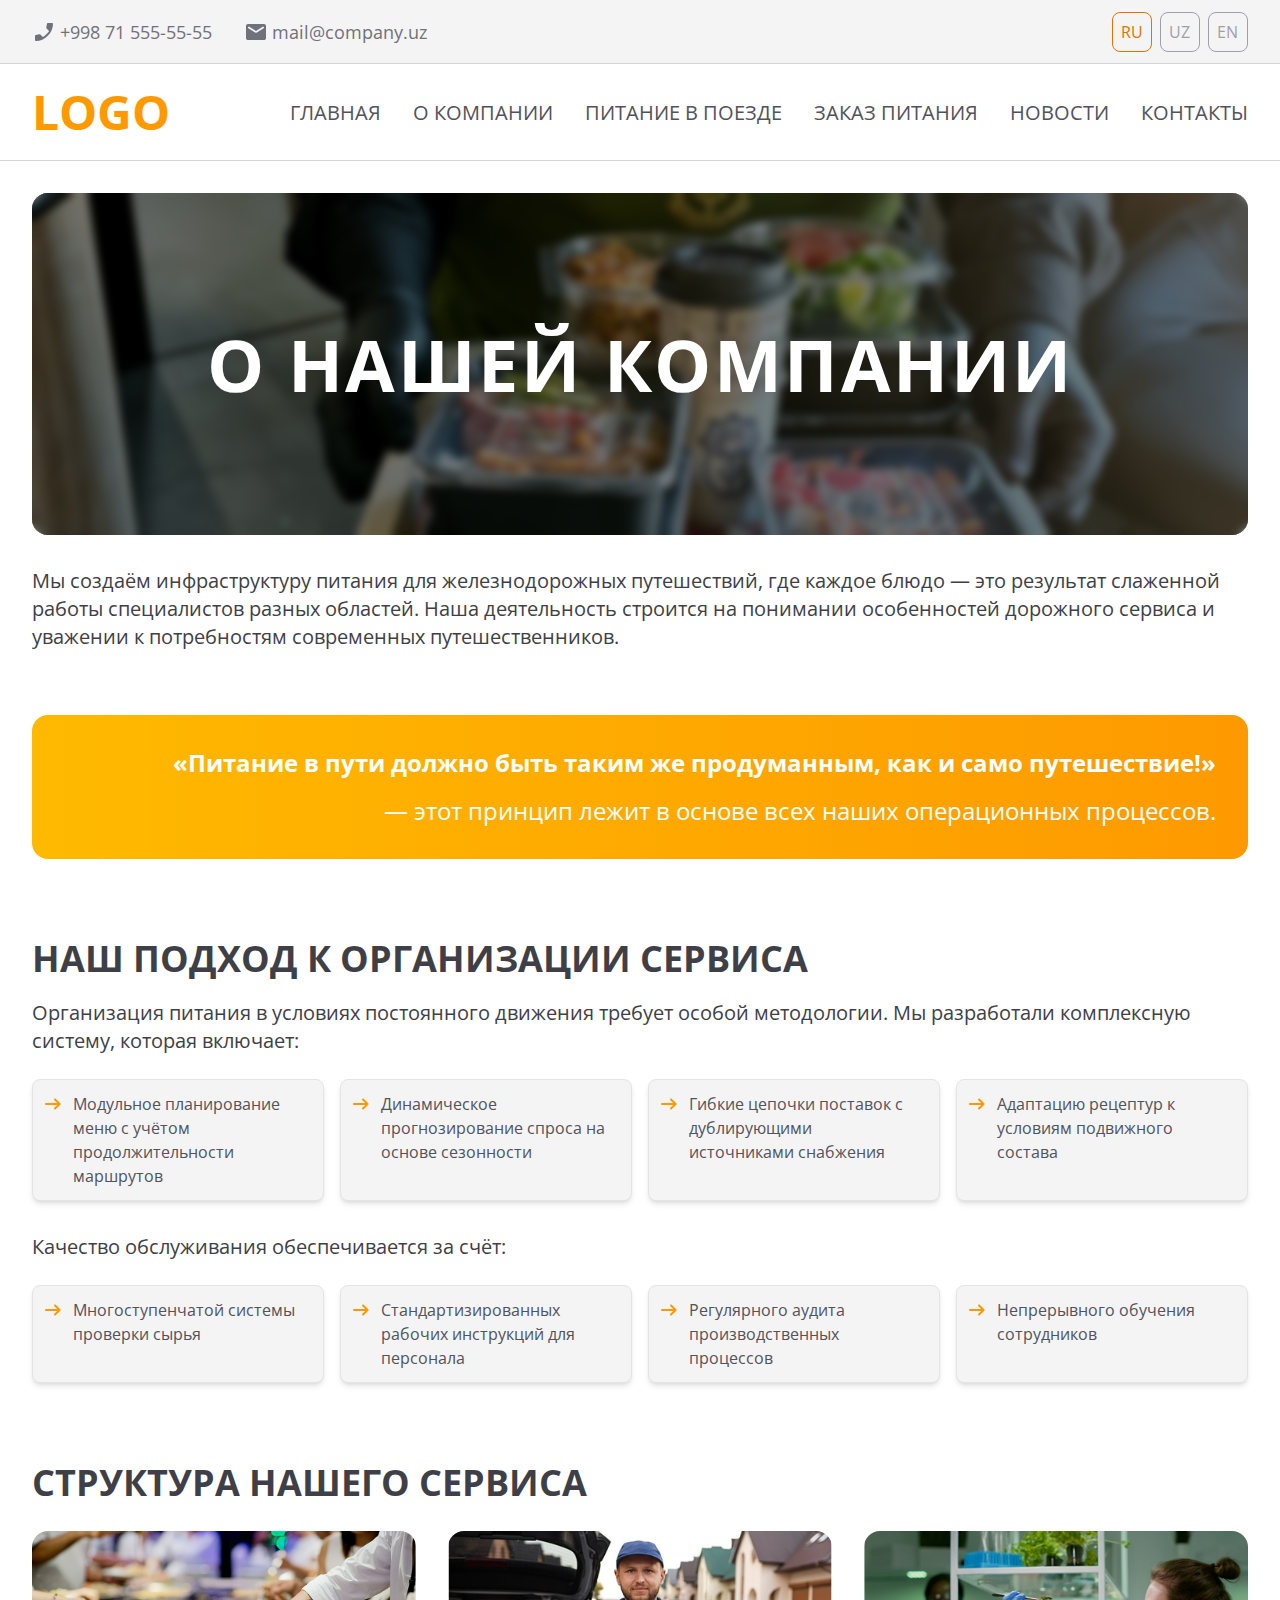
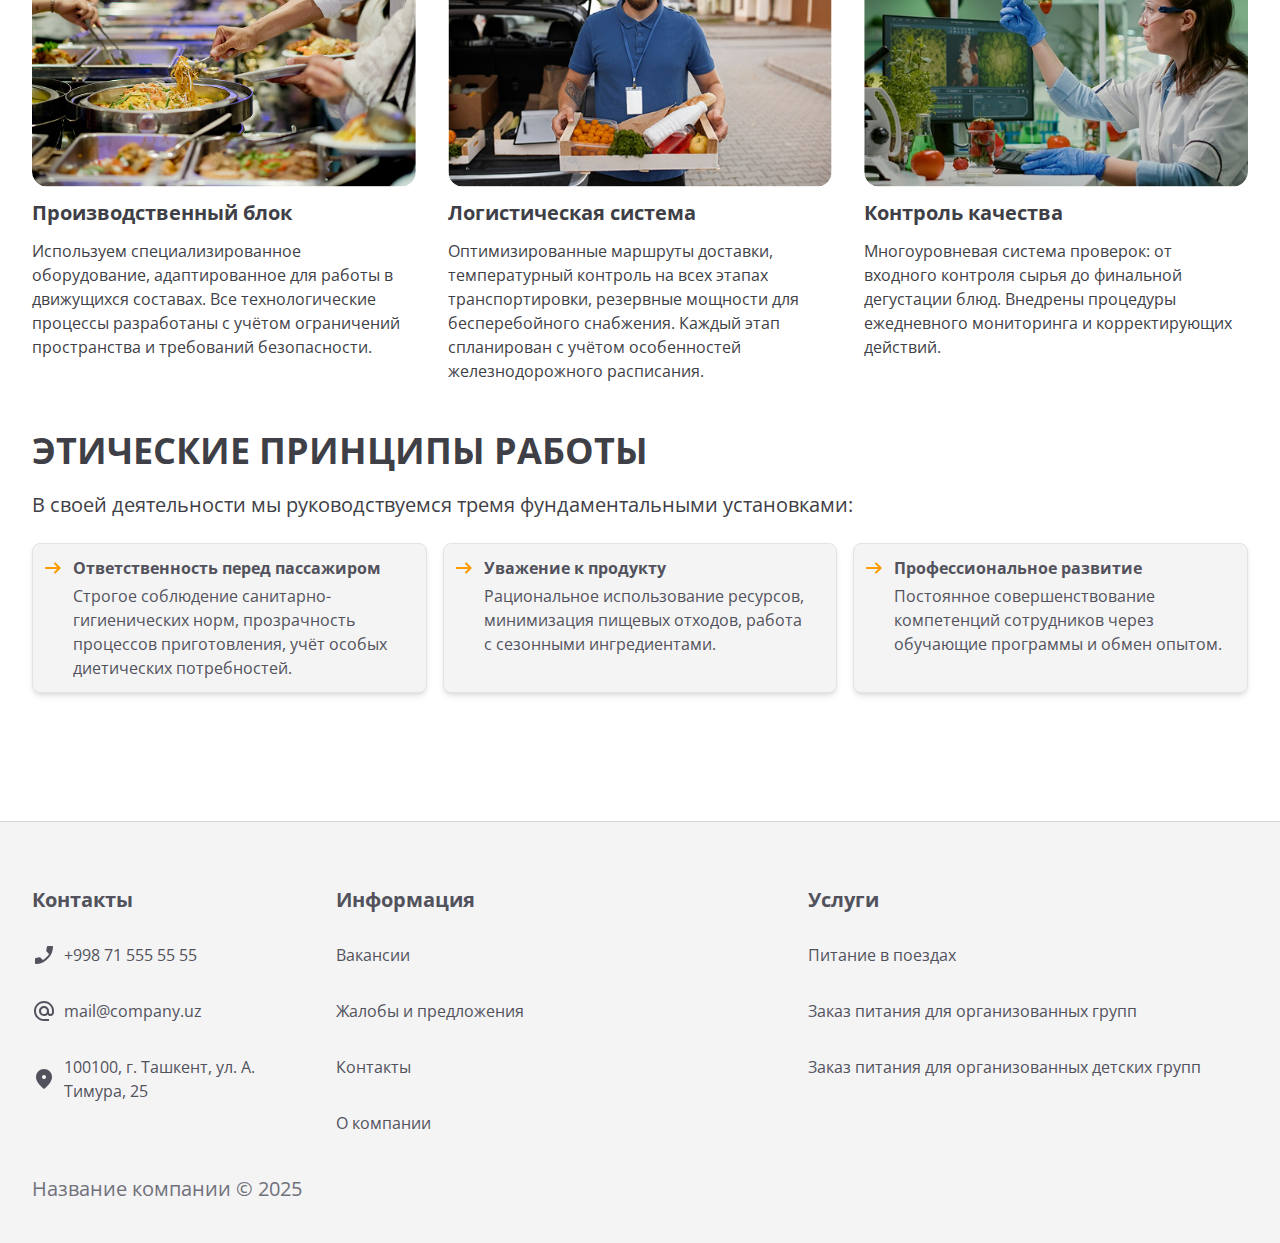
==== about.html @ 388a6c87 "Отправка" ====
<!doctype html>
<html lang="ru">
  <head>
    <meta charset="UTF-8" />
    <link rel="icon" type="image/svg+xml" href="/vite.svg" />
    <meta name="viewport" content="width=device-width, initial-scale=1.0" />
    <link rel="preconnect" href="https://fonts.googleapis.com">
    <link rel="preconnect" href="https://fonts.gstatic.com" crossorigin>
    <link href="https://fonts.googleapis.com/css2?family=Open+Sans:ital,wght@0,300..800;1,300..800&family=PT+Mono&display=swap" rel="stylesheet">
    <script src="/public/sprite.svg" type="image/svg+xml"></script>
    <title>Питание в поезде</title>
  <script type="module" crossorigin src="/assets/main-7ehjXlUN.js"></script>
  <link rel="stylesheet" crossorigin href="/assets/main-BdplvGp3.css">
</head>
  <body>
    <div class="w-full h-16 bg-zinc-100 border-b border-zinc-300 justify-center items-center flex">
    <div class="container px-8 justify-end items-center flex">
      <div class="w-full justify-start items-center gap-8 hidden md:flex">
        <div class="justify-start items-center gap-1 flex">
          <div data-svg-wrapper>
          <svg width="24" height="24" viewBox="0 0 24 24" fill="none" xmlns="http://www.w3.org/2000/svg" class="text-zinc-500 w-6 h-6">
            <use xlink:href="#material-symbols:phone-enabled"></use>
          </svg>
          </div>
          <a href="tel: +998715555555" class="text-zinc-500 text-lg font-normal leading-7 hover:underline">+998 71 555-55-55</a>
        </div>
        <div class="justify-start items-center gap-1 flex">
          <div data-svg-wrapper>
          <svg width="24" height="24" viewBox="0 0 24 24" fill="none" xmlns="http://www.w3.org/2000/svg" class="text-zinc-500 w-6 h-6">
            <use xlink:href="#material-symbols:mail-rounded"></use>
          </svg>
          </div>
          <a href="mailto: mail@company.uz" class="text-zinc-500 text-lg font-normal leading-7 hover:underline">mail@company.uz</a>
        </div>
      </div>
      <div class="justify-start items-center gap-2 flex">
        <button class="button-outline w-10 h-10">
          <div class="">Ru</div>
        </button>
        <button class="button-outline w-10 h-10 !border-zinc-400 !text-zinc-400 hover:!border-zinc-500 hover:!text-zinc-500 active:!border-zinc-600 active:!text-zinc-600">
          <div class="">Uz</div>
        </button>
        <button class="button-outline w-10 h-10 !border-zinc-400 !text-zinc-400 hover:!border-zinc-500 hover:!text-zinc-500 active:!border-zinc-600 active:!text-zinc-600">
          <div class="">En</div>
        </button>
      </div>
    </div>
</div>
    
<div class="lg:min-h-24 bg-white border-b border-zinc-300 flex justify-center items-center gap-2.5 sticky top-0 left-0 z-30 py-6">
    <nav class="container flex self-stretch px-8 justify-start items-center gap-8 flex-wrap">
        <a href="index.html" class="block text-amber-500 text-5xl font-bold uppercase">Logo</a>
        <div class="flex justify-end items-center gap-8 grow shrink w-full flex-[1_1_0] lg:hidden">
            <button id="menu-toggle" class="lg:hidden text-amber-500 text-3xl">&#9776;</button>
        </div>
        <div id="menu-items" class="hidden lg:flex w-full lg:flex-[1_1_0] py-8 lg:py-0 lg:h-5 justify-end items-center gap-8 lg:gap-4 xl:gap-8 flex-col lg:flex-row flex-nowrap">
            
            <a href="index.html" class="text-zinc-600 text-xl lg:text-base xl:text-xl font-normal uppercase leading-tight hover:text-amber-600 active:text-amber-700">Главная</a>
            
            <a href="about.html" class="text-zinc-600 text-xl lg:text-base xl:text-xl font-normal uppercase leading-tight hover:text-amber-600 active:text-amber-700">О компании</a>
            
            <a href="food_on_train.html" class="text-zinc-600 text-xl lg:text-base xl:text-xl font-normal uppercase leading-tight hover:text-amber-600 active:text-amber-700">Питание в поезде</a>
            
            <a href="order_food.html" class="text-zinc-600 text-xl lg:text-base xl:text-xl font-normal uppercase leading-tight hover:text-amber-600 active:text-amber-700">Заказ питания</a>
            
            <a href="news.html" class="text-zinc-600 text-xl lg:text-base xl:text-xl font-normal uppercase leading-tight hover:text-amber-600 active:text-amber-700">Новости</a>
            
            <a href="contacts.html" class="text-zinc-600 text-xl lg:text-base xl:text-xl font-normal uppercase leading-tight hover:text-amber-600 active:text-amber-700">Контакты</a>
            
        </div>
    </nav>
</div>

    <div class="w-full flex flex-col items-center pt-8 pb-32">
        <div class="container">
            <header class="">
                <div class="banner aspect-[2/1] lg:aspect-[32/9]">
                    <img src="/media/about-banner.jpg" alt="" class="banner-img">
                    <div class="backdrop-blur-xs bg-[rgba(0,0,0,0.5)] absolute top-0 left-0 z-10 w-full h-full"></div>
                    <h1 class="banner-title text-center text-white text-4xl md:text-7xl font-bold uppercase tracking-[2.50px] z-20 px-4">О нашей компании</h1>
                </div>
            </header>
            <p class="text-xl leading-7 mt-8 mb-16">Мы создаём инфраструктуру питания для железнодорожных путешествий, где каждое блюдо — это результат слаженной работы специалистов разных областей. Наша деятельность строится на понимании особенностей дорожного сервиса и уважении к потребностям современных путешественников.</p>
            <blockquote class="px-8 py-6 bg-gradient-to-r from-amber-400 to-amber-500 rounded-2xl flex-col justify-center items-center gap-4 flex">
                <p class="self-stretch text-right text-white text-2xl leading-loose"><strong>«Питание в пути должно быть таким же продуманным, как и само путешествие!»</strong><br /> — этот принцип лежит в основе всех наших операционных процессов.</p>
            </blockquote>

            <div class="py-8">
                <h2 class="text-zinc-700 text-4xl font-bold uppercase mt-12 pb-5">Наш подход к организации сервиса</h2>
                  <p class="text-zinc-700 text-xl font-normal leading-7 mb-6">Организация питания в условиях постоянного движения требует особой методологии. Мы разработали комплексную систему, которая включает:</p>
                <div class="gap-4 grid grid-cols-2 lg:grid-cols-4 items-stretch">
                    
                    
                        <div class="pl-2 pr-6 py-3 bg-zinc-100 rounded-lg shadow-[0px_2px_4px_-2px_rgba(0,0,0,0.10)] shadow-md border border-zinc-200 justify-start items-start gap-2 flex overflow-hidden">
    <svg width="24" height="24" viewBox="0 0 24 24" fill="none" xmlns="http://www.w3.org/2000/svg" class="text-amber-500 shrink-0">
        <use xlink:href="#material-symbols:arrow-right-alt-rounded"></use>
    </svg>
    <div>
        
        <p class="text-zinc-600 text-base font-normal leading-normal">Модульное планирование меню с учётом продолжительности маршрутов</p>
    </div>
</div>
                    
                        <div class="pl-2 pr-6 py-3 bg-zinc-100 rounded-lg shadow-[0px_2px_4px_-2px_rgba(0,0,0,0.10)] shadow-md border border-zinc-200 justify-start items-start gap-2 flex overflow-hidden">
    <svg width="24" height="24" viewBox="0 0 24 24" fill="none" xmlns="http://www.w3.org/2000/svg" class="text-amber-500 shrink-0">
        <use xlink:href="#material-symbols:arrow-right-alt-rounded"></use>
    </svg>
    <div>
        
        <p class="text-zinc-600 text-base font-normal leading-normal">Динамическое прогнозирование спроса на основе сезонности</p>
    </div>
</div>
                    
                        <div class="pl-2 pr-6 py-3 bg-zinc-100 rounded-lg shadow-[0px_2px_4px_-2px_rgba(0,0,0,0.10)] shadow-md border border-zinc-200 justify-start items-start gap-2 flex overflow-hidden">
    <svg width="24" height="24" viewBox="0 0 24 24" fill="none" xmlns="http://www.w3.org/2000/svg" class="text-amber-500 shrink-0">
        <use xlink:href="#material-symbols:arrow-right-alt-rounded"></use>
    </svg>
    <div>
        
        <p class="text-zinc-600 text-base font-normal leading-normal">Гибкие цепочки поставок с дублирующими источниками снабжения</p>
    </div>
</div>
                    
                        <div class="pl-2 pr-6 py-3 bg-zinc-100 rounded-lg shadow-[0px_2px_4px_-2px_rgba(0,0,0,0.10)] shadow-md border border-zinc-200 justify-start items-start gap-2 flex overflow-hidden">
    <svg width="24" height="24" viewBox="0 0 24 24" fill="none" xmlns="http://www.w3.org/2000/svg" class="text-amber-500 shrink-0">
        <use xlink:href="#material-symbols:arrow-right-alt-rounded"></use>
    </svg>
    <div>
        
        <p class="text-zinc-600 text-base font-normal leading-normal">Адаптацию рецептур к условиям подвижного состава</p>
    </div>
</div>
                    
                </div>
                <p class="text-zinc-700 text-xl font-normal leading-7 mt-8 mb-6">Качество обслуживания обеспечивается за счёт:</p>
                <div class="gap-4 grid grid-cols-2 lg:grid-cols-4 items-stretch">
                    
                    
                        <div class="pl-2 pr-6 py-3 bg-zinc-100 rounded-lg shadow-[0px_2px_4px_-2px_rgba(0,0,0,0.10)] shadow-md border border-zinc-200 justify-start items-start gap-2 flex overflow-hidden">
    <svg width="24" height="24" viewBox="0 0 24 24" fill="none" xmlns="http://www.w3.org/2000/svg" class="text-amber-500 shrink-0">
        <use xlink:href="#material-symbols:arrow-right-alt-rounded"></use>
    </svg>
    <div>
        
        <p class="text-zinc-600 text-base font-normal leading-normal">Многоступенчатой системы проверки сырья</p>
    </div>
</div>
                    
                        <div class="pl-2 pr-6 py-3 bg-zinc-100 rounded-lg shadow-[0px_2px_4px_-2px_rgba(0,0,0,0.10)] shadow-md border border-zinc-200 justify-start items-start gap-2 flex overflow-hidden">
    <svg width="24" height="24" viewBox="0 0 24 24" fill="none" xmlns="http://www.w3.org/2000/svg" class="text-amber-500 shrink-0">
        <use xlink:href="#material-symbols:arrow-right-alt-rounded"></use>
    </svg>
    <div>
        
        <p class="text-zinc-600 text-base font-normal leading-normal">Стандартизированных рабочих инструкций для персонала</p>
    </div>
</div>
                    
                        <div class="pl-2 pr-6 py-3 bg-zinc-100 rounded-lg shadow-[0px_2px_4px_-2px_rgba(0,0,0,0.10)] shadow-md border border-zinc-200 justify-start items-start gap-2 flex overflow-hidden">
    <svg width="24" height="24" viewBox="0 0 24 24" fill="none" xmlns="http://www.w3.org/2000/svg" class="text-amber-500 shrink-0">
        <use xlink:href="#material-symbols:arrow-right-alt-rounded"></use>
    </svg>
    <div>
        
        <p class="text-zinc-600 text-base font-normal leading-normal">Регулярного аудита производственных процессов</p>
    </div>
</div>
                    
                        <div class="pl-2 pr-6 py-3 bg-zinc-100 rounded-lg shadow-[0px_2px_4px_-2px_rgba(0,0,0,0.10)] shadow-md border border-zinc-200 justify-start items-start gap-2 flex overflow-hidden">
    <svg width="24" height="24" viewBox="0 0 24 24" fill="none" xmlns="http://www.w3.org/2000/svg" class="text-amber-500 shrink-0">
        <use xlink:href="#material-symbols:arrow-right-alt-rounded"></use>
    </svg>
    <div>
        
        <p class="text-zinc-600 text-base font-normal leading-normal">Непрерывного обучения сотрудников</p>
    </div>
</div>
                    
                </div>
              </div>
            <h2 class="self-stretch text-zinc-700 text-4xl font-bold uppercase mt-12 mb-7">Структура нашего сервиса</h2>
            <div class="grid grid-cols-1 md:grid-cols-3 gap-8">
                

                
                    <div>
                        <img src="/media/about-01.jpg" alt="" class="rounded-2xl aspect-[3/2] object-cover w-full">
                        <h3 class="text-xl font-bold leading-7 w-full mt-3 mb-3">Производственный блок</h3>
                        <p class="text-base font-normal leading-normal w-full">Используем специализированное оборудование, адаптированное для работы в движущихся составах. Все технологические процессы разработаны с учётом ограничений пространства и требований безопасности.</p>
                    </div>
                
                    <div>
                        <img src="/media/about-02.jpg" alt="" class="rounded-2xl aspect-[3/2] object-cover w-full">
                        <h3 class="text-xl font-bold leading-7 w-full mt-3 mb-3">Логистическая система</h3>
                        <p class="text-base font-normal leading-normal w-full">Оптимизированные маршруты доставки, температурный контроль на всех этапах транспортировки, резервные мощности для бесперебойного снабжения. Каждый этап спланирован с учётом особенностей железнодорожного расписания.</p>
                    </div>
                
                    <div>
                        <img src="/media/about-03.jpg" alt="" class="rounded-2xl aspect-[3/2] object-cover w-full">
                        <h3 class="text-xl font-bold leading-7 w-full mt-3 mb-3">Контроль качества</h3>
                        <p class="text-base font-normal leading-normal w-full">Многоуровневая система проверок: от входного контроля сырья до финальной дегустации блюд. Внедрены процедуры ежедневного мониторинга и корректирующих действий.</p>
                    </div>
                
            </div>
            <h2 class="self-stretch text-4xl font-bold uppercase mt-12 mb-5">Этические принципы работы</h2>
            <p class="self-stretch text-xl font-normal leading-7 mb-6">В своей деятельности мы руководствуемся тремя фундаментальными установками:</p>
            <div class="gap-4 grid grid-cols-2 lg:grid-cols-3 items-stretch">
                
                
                    <div class="pl-2 pr-6 py-3 bg-zinc-100 rounded-lg shadow-[0px_2px_4px_-2px_rgba(0,0,0,0.10)] shadow-md border border-zinc-200 justify-start items-start gap-2 flex overflow-hidden">
    <svg width="24" height="24" viewBox="0 0 24 24" fill="none" xmlns="http://www.w3.org/2000/svg" class="text-amber-500 shrink-0">
        <use xlink:href="#material-symbols:arrow-right-alt-rounded"></use>
    </svg>
    <div>
        
        <h2 class="text-zinc-600 text-base font-bold leading-normal mb-1">Ответственность перед пассажиром</h2>
        
        <p class="text-zinc-600 text-base font-normal leading-normal">Строгое соблюдение санитарно-гигиенических норм, прозрачность процессов приготовления, учёт особых диетических потребностей.</p>
    </div>
</div>
                
                    <div class="pl-2 pr-6 py-3 bg-zinc-100 rounded-lg shadow-[0px_2px_4px_-2px_rgba(0,0,0,0.10)] shadow-md border border-zinc-200 justify-start items-start gap-2 flex overflow-hidden">
    <svg width="24" height="24" viewBox="0 0 24 24" fill="none" xmlns="http://www.w3.org/2000/svg" class="text-amber-500 shrink-0">
        <use xlink:href="#material-symbols:arrow-right-alt-rounded"></use>
    </svg>
    <div>
        
        <h2 class="text-zinc-600 text-base font-bold leading-normal mb-1">Уважение к продукту</h2>
        
        <p class="text-zinc-600 text-base font-normal leading-normal">Рациональное использование ресурсов, минимизация пищевых отходов, работа с сезонными ингредиентами.</p>
    </div>
</div>
                
                    <div class="pl-2 pr-6 py-3 bg-zinc-100 rounded-lg shadow-[0px_2px_4px_-2px_rgba(0,0,0,0.10)] shadow-md border border-zinc-200 justify-start items-start gap-2 flex overflow-hidden">
    <svg width="24" height="24" viewBox="0 0 24 24" fill="none" xmlns="http://www.w3.org/2000/svg" class="text-amber-500 shrink-0">
        <use xlink:href="#material-symbols:arrow-right-alt-rounded"></use>
    </svg>
    <div>
        
        <h2 class="text-zinc-600 text-base font-bold leading-normal mb-1">Профессиональное развитие</h2>
        
        <p class="text-zinc-600 text-base font-normal leading-normal">Постоянное совершенствование компетенций сотрудников через обучающие программы и обмен опытом.</p>
    </div>
</div>
                
            </div>
        </div>
    </div>

    <div style="display: none;">
        <svg xmlns="http://www.w3.org/2000/svg">
  <symbol id="material-symbols:menu" viewBox="0 0 24 24" fill="none">
    <path d="M3 18V16H21V18H3ZM3 13V11H21V13H3ZM3 8V6H21V8H3Z" fill="currentColor"></path>
  </symbol>

  <symbol id="material-symbols:menu-rounded" viewBox="0 0 24 24" fill="none">
    <path d="M4 18C3.71667 18 3.47934 17.904 3.288 17.712C3.09667 17.52 3.00067 17.2827 3 17C2.99934 16.7173 3.09534 16.48 3.288 16.288C3.48067 16.096 3.718 16 4 16H20C20.2833 16 20.521 16.096 20.713 16.288C20.905 16.48 21.0007 16.7173 21 17C20.9993 17.2827 20.9033 17.5203 20.712 17.713C20.5207 17.9057 20.2833 18.0013 20 18H4ZM4 13C3.71667 13 3.47934 12.904 3.288 12.712C3.09667 12.52 3.00067 12.2827 3 12C2.99934 11.7173 3.09534 11.48 3.288 11.288C3.48067 11.096 3.718 11 4 11H20C20.2833 11 20.521 11.096 20.713 11.288C20.905 11.48 21.0007 11.7173 21 12C20.9993 12.2827 20.9033 12.5203 20.712 12.713C20.5207 12.9057 20.2833 13.0013 20 13H4ZM4 8C3.71667 8 3.47934 7.904 3.288 7.712C3.09667 7.52 3.00067 7.28267 3 7C2.99934 6.71733 3.09534 6.48 3.288 6.288C3.48067 6.096 3.718 6 4 6H20C20.2833 6 20.521 6.096 20.713 6.288C20.905 6.48 21.0007 6.71733 21 7C20.9993 7.28267 20.9033 7.52033 20.712 7.713C20.5207 7.90567 20.2833 8.00133 20 8H4Z" fill="currentColor"></path>
  </symbol>

  <symbol id="material-symbols:chevron-left" viewBox="0 0 24 24" fill="none">
    <path d="M14 18L8 12L14 6L15.4 7.4L10.8 12L15.4 16.6L14 18Z" fill="currentColor"></path>
  </symbol>

  <symbol id="material-symbols:chevron-left-rounded" viewBox="0 0 24 24" fill="none">
    <path d="M10.8001 12L14.7001 15.9C14.8834 16.0833 14.9751 16.3167 14.9751 16.6C14.9751 16.8833 14.8834 17.1167 14.7001 17.3C14.5167 17.4833 14.2834 17.575 14.0001 17.575C13.7167 17.575 13.4834 17.4833 13.3001 17.3L8.70006 12.7C8.60006 12.6 8.5294 12.4917 8.48806 12.375C8.44673 12.2583 8.42573 12.1333 8.42506 12C8.4244 11.8667 8.4454 11.7417 8.48806 11.625C8.53073 11.5083 8.6014 11.4 8.70006 11.3L13.3001 6.69999C13.4834 6.51665 13.7167 6.42499 14.0001 6.42499C14.2834 6.42499 14.5167 6.51665 14.7001 6.69999C14.8834 6.88332 14.9751 7.11665 14.9751 7.39999C14.9751 7.68332 14.8834 7.91665 14.7001 8.09999L10.8001 12Z" fill="currentColor"></path>
  </symbol>

  <symbol id="material-symbols:chevron-right" viewBox="0 0 24 24" fill="none">
    <path d="M12.6 12L8 7.4L9.4 6L15.4 12L9.4 18L8 16.6L12.6 12Z" fill="currentColor"></path>
  </symbol>

  <symbol id="material-symbols:chevron-right-rounded" viewBox="0 0 24 24" fill="none">
    <path d="M12.6 12L8.70005 8.09999C8.51672 7.91665 8.42505 7.68332 8.42505 7.39999C8.42505 7.11665 8.51672 6.88332 8.70005 6.69999C8.88338 6.51665 9.11671 6.42499 9.40005 6.42499C9.68338 6.42499 9.91672 6.51665 10.1 6.69999L14.7 11.3C14.8 11.4 14.871 11.5083 14.913 11.625C14.955 11.7417 14.9757 11.8667 14.975 12C14.9744 12.1333 14.9537 12.2583 14.913 12.375C14.8724 12.4917 14.8014 12.6 14.7 12.7L10.1 17.3C9.91672 17.4833 9.68338 17.575 9.40005 17.575C9.11671 17.575 8.88338 17.4833 8.70005 17.3C8.51672 17.1167 8.42505 16.8833 8.42505 16.6C8.42505 16.3167 8.51672 16.0833 8.70005 15.9L12.6 12Z" fill="currentColor"></path>
  </symbol>

  <symbol id="material-symbols:arrow-left-alt" viewBox="0 0 24 24" fill="none">
    <path d="M10 18L4 12L10 6L11.4 7.45L7.85 11H20V13H7.85L11.4 16.55L10 18Z" fill="currentColor"></path>
  </symbol>

  <symbol id="material-symbols:arrow-left-alt-rounded" viewBox="0 0 24 24" fill="none">
    <path d="M7.8499 13L10.6999 15.85C10.8999 16.05 10.9959 16.2833 10.9879 16.55C10.9799 16.8166 10.8839 17.05 10.6999 17.25C10.4999 17.45 10.2626 17.5543 9.9879 17.563C9.71324 17.5716 9.47557 17.4756 9.2749 17.275L4.6999 12.7C4.4999 12.5 4.3999 12.2666 4.3999 12C4.3999 11.7333 4.4999 11.5 4.6999 11.3L9.2749 6.72498C9.4749 6.52498 9.71257 6.42931 9.9879 6.43798C10.2632 6.44665 10.5006 6.55065 10.6999 6.74998C10.8832 6.94998 10.9792 7.18331 10.9879 7.44998C10.9966 7.71665 10.9006 7.94998 10.6999 8.14998L7.8499 11H18.9999C19.2832 11 19.5209 11.096 19.7129 11.288C19.9049 11.48 20.0006 11.7173 19.9999 12C19.9992 12.2826 19.9032 12.5203 19.7119 12.713C19.5206 12.9056 19.2832 13.0013 18.9999 13H7.8499Z" fill="currentColor"></path>
  </symbol>

  <symbol id="material-symbols:arrow-right-alt" viewBox="0 0 24 24" fill="none">
    <path d="M14 18L12.6 16.55L16.15 13H4V11H16.15L12.6 7.45L14 6L20 12L14 18Z" fill="currentColor"></path>
  </symbol>

  <symbol id="material-symbols:arrow-right-alt-rounded" viewBox="0 0 24 24" fill="none">
    <path d="M16.15 13H5C4.71667 13 4.47934 12.904 4.288 12.712C4.09667 12.52 4.00067 12.2827 4 12C3.99934 11.7174 4.09534 11.48 4.288 11.288C4.48067 11.096 4.718 11 5 11H16.15L13.3 8.15002C13.1 7.95002 13.004 7.71669 13.012 7.45002C13.02 7.18336 13.116 6.95002 13.3 6.75002C13.5 6.55002 13.7377 6.44602 14.013 6.43802C14.2883 6.43002 14.5257 6.52569 14.725 6.72502L19.3 11.3C19.4 11.4 19.471 11.5084 19.513 11.625C19.555 11.7417 19.5757 11.8667 19.575 12C19.5743 12.1334 19.5537 12.2584 19.513 12.375C19.4723 12.4917 19.4013 12.6 19.3 12.7L14.725 17.275C14.525 17.475 14.2877 17.571 14.013 17.563C13.7383 17.555 13.5007 17.4507 13.3 17.25C13.1167 17.05 13.0207 16.8167 13.012 16.55C13.0033 16.2834 13.0993 16.05 13.3 15.85L16.15 13Z" fill="currentColor"></path>
  </symbol>

  <symbol id="material-symbols:arrow-left" viewBox="0 0 24 24" fill="none">
    <path d="M14 17L9 12L14 7V17Z" fill="currentColor"></path>
  </symbol>

  <symbol id="material-symbols:arrow-left-rounded" viewBox="0 0 24 24" fill="none">
    <path d="M13.15 16.15L9.52505 12.525C9.44171 12.4417 9.38338 12.3583 9.35005 12.275C9.31672 12.1917 9.30005 12.1 9.30005 12C9.30005 11.9 9.31672 11.8083 9.35005 11.725C9.38338 11.6417 9.44171 11.5583 9.52505 11.475L13.15 7.85001C13.2 7.80001 13.2544 7.76268 13.313 7.73801C13.3717 7.71335 13.434 7.70068 13.5 7.70001C13.6334 7.70001 13.75 7.74601 13.85 7.83801C13.95 7.93001 14 8.05068 14 8.20001V15.8C14 15.95 13.95 16.071 13.85 16.163C13.75 16.255 13.6334 16.3007 13.5 16.3C13.4667 16.3 13.35 16.25 13.15 16.15Z" fill="currentColor"></path>
  </symbol>

  <symbol id="material-symbols:arrow-right" viewBox="0 0 24 24" fill="none">
    <path d="M10 17V7L15 12L10 17Z" fill="currentColor"></path>
  </symbol>

  <symbol id="material-symbols:arrow-right-rounded" viewBox="0 0 24 24" fill="none">
    <path d="M10.5 16.3C10.3667 16.3 10.25 16.2543 10.15 16.163C10.05 16.0717 10 15.9507 10 15.8V8.20001C10 8.05001 10.05 7.92935 10.15 7.83801C10.25 7.74668 10.3667 7.70068 10.5 7.70001C10.5333 7.70001 10.65 7.75001 10.85 7.85001L14.475 11.475C14.5583 11.5583 14.6167 11.6417 14.65 11.725C14.6833 11.8083 14.7 11.9 14.7 12C14.7 12.1 14.6833 12.1917 14.65 12.275C14.6167 12.3583 14.5583 12.4417 14.475 12.525L10.85 16.15C10.8 16.2 10.746 16.2377 10.688 16.263C10.63 16.2883 10.5673 16.3007 10.5 16.3Z" fill="currentColor"></path>
  </symbol>

  <symbol id="material-symbols:arrow-downward-alt" viewBox="0 0 24 24" fill="none">
    <path d="M12 18L6 12L7.4 10.6L11 14.2V5H13V14.2L16.6 10.6L18 12L12 18Z" fill="currentColor"></path>
  </symbol>

  <symbol id="material-symbols:arrow-downward-alt-rounded" viewBox="0 0 24 24" fill="none">
    <path d="M11 14.2V6C11 5.71667 11.096 5.47934 11.288 5.288C11.48 5.09667 11.7174 5.00067 12 5C12.2827 4.99934 12.5204 5.09534 12.713 5.288C12.9057 5.48067 13.0014 5.718 13 6V14.2L15.9 11.3C16.0834 11.1167 16.3167 11.025 16.6 11.025C16.8834 11.025 17.1167 11.1167 17.3 11.3C17.4834 11.4833 17.575 11.7167 17.575 12C17.575 12.2833 17.4834 12.5167 17.3 12.7L12.7 17.3C12.5 17.5 12.2667 17.6 12 17.6C11.7334 17.6 11.5 17.5 11.3 17.3L6.70005 12.7C6.51672 12.5167 6.42505 12.2833 6.42505 12C6.42505 11.7167 6.51672 11.4833 6.70005 11.3C6.88338 11.1167 7.11672 11.025 7.40005 11.025C7.68338 11.025 7.91672 11.1167 8.10005 11.3L11 14.2Z" fill="currentColor"></path>
  </symbol>

  <symbol id="material-symbols:arrow-drop-down" viewBox="0 0 24 24" fill="none">
    <path d="M12 15L7 10H17L12 15Z" fill="currentColor"></path>
  </symbol>

  <symbol id="material-symbols:arrow-drop-down-rounded" viewBox="0 0 24 24" fill="none">
    <path d="M11.475 14.475L7.84995 10.85C7.79995 10.8 7.76262 10.746 7.73795 10.688C7.71328 10.63 7.70062 10.5673 7.69995 10.5C7.69995 10.3667 7.74595 10.25 7.83795 10.15C7.92995 10.05 8.05062 10 8.19995 10H15.8C15.95 10 16.071 10.05 16.163 10.15C16.255 10.25 16.3006 10.3667 16.3 10.5C16.3 10.5333 16.25 10.65 16.15 10.85L12.525 14.475C12.4416 14.5583 12.3583 14.6167 12.275 14.65C12.1916 14.6833 12.1 14.7 12 14.7C11.9 14.7 11.8083 14.6833 11.725 14.65C11.6416 14.6167 11.5583 14.5583 11.475 14.475Z" fill="currentColor"></path>
  </symbol>

  <symbol id="material-symbols:keyboard-arrow-down" viewBox="0 0 24 24" fill="none">
    <path d="M12 15.4L6 9.4L7.4 8L12 12.6L16.6 8L18 9.4L12 15.4Z" fill="currentColor"></path>
  </symbol>

  <symbol id="material-symbols:keyboard-arrow-down-rounded" viewBox="0 0 24 24" fill="none">
    <path d="M12 14.975C11.8667 14.975 11.7417 14.9543 11.625 14.913C11.5084 14.8717 11.4 14.8007 11.3 14.7L6.70005 10.1C6.51672 9.91665 6.42505 9.68332 6.42505 9.39999C6.42505 9.11665 6.51672 8.88332 6.70005 8.69999C6.88338 8.51665 7.11672 8.42499 7.40005 8.42499C7.68338 8.42499 7.91672 8.51665 8.10005 8.69999L12 12.6L15.9 8.69999C16.0834 8.51665 16.3167 8.42499 16.6 8.42499C16.8834 8.42499 17.1167 8.51665 17.3 8.69999C17.4834 8.88332 17.575 9.11665 17.575 9.39999C17.575 9.68332 17.4834 9.91665 17.3 10.1L12.7 14.7C12.6 14.8 12.4917 14.871 12.375 14.913C12.2584 14.955 12.1334 14.9757 12 14.975Z" fill="currentColor"></path>
  </symbol>

  <symbol id="material-symbols:arrow-upward-alt" viewBox="0 0 24 24" fill="none">
    <path d="M11 18V8.8L7.4 12.4L6 11L12 5L18 11L16.6 12.4L13 8.8V18H11Z" fill="currentColor"></path>
  </symbol>

  <symbol id="material-symbols:arrow-upward-alt-rounded" viewBox="0 0 24 24" fill="none">
    <path d="M11 8.80002L8.10005 11.7C7.91672 11.8834 7.68338 11.975 7.40005 11.975C7.11672 11.975 6.88338 11.8834 6.70005 11.7C6.51672 11.5167 6.42505 11.2834 6.42505 11C6.42505 10.7167 6.51672 10.4834 6.70005 10.3L11.3 5.70002C11.5 5.50002 11.7334 5.40002 12 5.40002C12.2667 5.40002 12.5 5.50002 12.7 5.70002L17.3 10.3C17.4834 10.4834 17.575 10.7167 17.575 11C17.575 11.2834 17.4834 11.5167 17.3 11.7C17.1167 11.8834 16.8834 11.975 16.6 11.975C16.3167 11.975 16.0834 11.8834 15.9 11.7L13 8.80002V17C13 17.2834 12.904 17.521 12.712 17.713C12.52 17.905 12.2827 18.0007 12 18C11.7174 17.9994 11.48 17.9034 11.288 17.712C11.096 17.5207 11 17.2834 11 17V8.80002Z" fill="currentColor"></path>
  </symbol>

  <symbol id="material-symbols:keyboard-arrow-up" viewBox="0 0 24 24" fill="none">
    <path d="M12 10.8L7.4 15.4L6 14L12 8L18 14L16.6 15.4L12 10.8Z" fill="currentColor"></path>
  </symbol>

  <symbol id="material-symbols:keyboard-arrow-up-rounded" viewBox="0 0 24 24" fill="none">
    <path d="M12 10.8L8.10005 14.7C7.91672 14.8834 7.68338 14.975 7.40005 14.975C7.11672 14.975 6.88338 14.8834 6.70005 14.7C6.51672 14.5167 6.42505 14.2834 6.42505 14C6.42505 13.7167 6.51672 13.4834 6.70005 13.3L11.3 8.70002C11.5 8.50002 11.7334 8.40002 12 8.40002C12.2667 8.40002 12.5 8.50002 12.7 8.70002L17.3 13.3C17.4834 13.4834 17.575 13.7167 17.575 14C17.575 14.2834 17.4834 14.5167 17.3 14.7C17.1167 14.8834 16.8834 14.975 16.6 14.975C16.3167 14.975 16.0834 14.8834 15.9 14.7L12 10.8Z" fill="currentColor"></path>
  </symbol>

  <symbol id="material-symbols:arrow-drop-up" viewBox="0 0 24 24" fill="none">
    <path d="M7 14L12 9L17 14H7Z" fill="currentColor"></path>
  </symbol>

  <symbol id="material-symbols:arrow-drop-up-rounded" viewBox="0 0 24 24" fill="none">
    <path d="M8.19995 14C8.04995 14 7.92928 13.95 7.83795 13.85C7.74662 13.75 7.70062 13.6333 7.69995 13.5C7.69995 13.4667 7.74995 13.35 7.84995 13.15L11.475 9.52499C11.5583 9.44165 11.6416 9.38332 11.725 9.34999C11.8083 9.31665 11.9 9.29999 12 9.29999C12.1 9.29999 12.1916 9.31665 12.275 9.34999C12.3583 9.38332 12.4416 9.44165 12.525 9.52499L16.15 13.15C16.2 13.2 16.2376 13.2543 16.263 13.313C16.2883 13.3717 16.3006 13.434 16.3 13.5C16.3 13.6333 16.2543 13.75 16.163 13.85C16.0716 13.95 15.9506 14 15.8 14H8.19995Z" fill="currentColor"></path>
  </symbol>

  <symbol id="material-symbols:search" viewBox="0 0 24 24" fill="none">
    <path d="M19.6 21L13.3 14.7C12.8 15.1 12.225 15.4167 11.575 15.65C10.925 15.8833 10.2333 16 9.5 16C7.68333 16 6.146 15.3707 4.888 14.112C3.63 12.8533 3.00067 11.316 3 9.5C2.99933 7.684 3.62867 6.14667 4.888 4.888C6.14733 3.62933 7.68467 3 9.5 3C11.3153 3 12.853 3.62933 14.113 4.888C15.373 6.14667 16.002 7.684 16 9.5C16 10.2333 15.8833 10.925 15.65 11.575C15.4167 12.225 15.1 12.8 14.7 13.3L21 19.6L19.6 21ZM9.5 14C10.75 14 11.8127 13.5627 12.688 12.688C13.5633 11.8133 14.0007 10.7507 14 9.5C13.9993 8.24933 13.562 7.187 12.688 6.313C11.814 5.439 10.7513 5.00133 9.5 5C8.24867 4.99867 7.18633 5.43633 6.313 6.313C5.43967 7.18967 5.002 8.252 5 9.5C4.998 10.748 5.43567 11.8107 6.313 12.688C7.19033 13.5653 8.25267 14.0027 9.5 14Z" fill="currentColor"></path>
  </symbol>

  <symbol id="material-symbols:search-rounded" viewBox="0 0 24 24" fill="none">
    <path d="M9.5 16C7.68333 16 6.146 15.3707 4.888 14.112C3.63 12.8533 3.00067 11.316 3 9.5C2.99933 7.684 3.62867 6.14667 4.888 4.888C6.14733 3.62933 7.68467 3 9.5 3C11.3153 3 12.853 3.62933 14.113 4.888C15.373 6.14667 16.002 7.684 16 9.5C16 10.2333 15.8833 10.925 15.65 11.575C15.4167 12.225 15.1 12.8 14.7 13.3L20.3 18.9C20.4833 19.0833 20.575 19.3167 20.575 19.6C20.575 19.8833 20.4833 20.1167 20.3 20.3C20.1167 20.4833 19.8833 20.575 19.6 20.575C19.3167 20.575 19.0833 20.4833 18.9 20.3L13.3 14.7C12.8 15.1 12.225 15.4167 11.575 15.65C10.925 15.8833 10.2333 16 9.5 16ZM9.5 14C10.75 14 11.8127 13.5627 12.688 12.688C13.5633 11.8133 14.0007 10.7507 14 9.5C13.9993 8.24933 13.562 7.187 12.688 6.313C11.814 5.439 10.7513 5.00133 9.5 5C8.24867 4.99867 7.18633 5.43633 6.313 6.313C5.43967 7.18967 5.002 8.252 5 9.5C4.998 10.748 5.43567 11.8107 6.313 12.688C7.19033 13.5653 8.25267 14.0027 9.5 14Z" fill="currentColor"></path>
  </symbol>

  <symbol id="material-symbols:location-on-outline" viewBox="0 0 24 24" fill="none">
    <path d="M12 12C12.55 12 13.021 11.8043 13.413 11.413C13.805 11.0217 14.0007 10.5507 14 10C13.9993 9.44933 13.8037 8.97867 13.413 8.588C13.0223 8.19733 12.5513 8.00133 12 8C11.4487 7.99867 10.978 8.19467 10.588 8.588C10.198 8.98133 10.002 9.452 10 10C9.998 10.548 10.194 11.019 10.588 11.413C10.982 11.807 11.4527 12.0027 12 12ZM12 19.35C14.0333 17.4833 15.5417 15.7877 16.525 14.263C17.5083 12.7383 18 11.384 18 10.2C18 8.38333 17.421 6.896 16.263 5.738C15.105 4.58 13.684 4.00067 12 4C10.316 3.99933 8.89533 4.57867 7.738 5.738C6.58067 6.89733 6.00133 8.38467 6 10.2C6 11.3833 6.49167 12.7377 7.475 14.263C8.45833 15.7883 9.96667 17.484 12 19.35ZM12 22C9.31667 19.7167 7.31267 17.596 5.988 15.638C4.66333 13.68 4.00067 11.8673 4 10.2C4 7.7 4.80433 5.70833 6.413 4.225C8.02167 2.74167 9.884 2 12 2C14.116 2 15.9787 2.74167 17.588 4.225C19.1973 5.70833 20.0013 7.7 20 10.2C20 11.8667 19.3377 13.6793 18.013 15.638C16.6883 17.5967 14.684 19.7173 12 22Z" fill="currentColor"></path>
  </symbol>

  <symbol id="material-symbols:location-on-outline-rounded" viewBox="0 0 24 24" fill="none">
    <path d="M12 19.35C14.0333 17.4833 15.5417 15.7877 16.525 14.263C17.5083 12.7383 18 11.384 18 10.2C18 8.38333 17.421 6.896 16.263 5.738C15.105 4.58 13.684 4.00067 12 4C10.316 3.99933 8.89533 4.57867 7.738 5.738C6.58067 6.89733 6.00133 8.38467 6 10.2C6 11.3833 6.49167 12.7377 7.475 14.263C8.45833 15.7883 9.96667 17.484 12 19.35ZM12 21.325C11.7667 21.325 11.5333 21.2833 11.3 21.2C11.0667 21.1167 10.8583 20.9917 10.675 20.825C9.59167 19.825 8.63333 18.85 7.8 17.9C6.96667 16.95 6.271 16.0293 5.713 15.138C5.155 14.2467 4.73 13.3883 4.438 12.563C4.146 11.7377 4 10.95 4 10.2C4 7.7 4.80433 5.70833 6.413 4.225C8.02167 2.74167 9.884 2 12 2C14.116 2 15.9787 2.74167 17.588 4.225C19.1973 5.70833 20.0013 7.7 20 10.2C20 10.95 19.8543 11.7377 19.563 12.563C19.2717 13.3883 18.8467 14.2467 18.288 15.138C17.7293 16.0293 17.0333 16.95 16.2 17.9C15.3667 18.85 14.4083 19.825 13.325 20.825C13.1417 20.9917 12.9333 21.1167 12.7 21.2C12.4667 21.2833 12.2333 21.325 12 21.325ZM12 12C12.55 12 13.021 11.8043 13.413 11.413C13.805 11.0217 14.0007 10.5507 14 10C13.9993 9.44933 13.8037 8.97867 13.413 8.588C13.0223 8.19733 12.5513 8.00133 12 8C11.4487 7.99867 10.978 8.19467 10.588 8.588C10.198 8.98133 10.002 9.452 10 10C9.998 10.548 10.194 11.019 10.588 11.413C10.982 11.807 11.4527 12.0027 12 12Z" fill="currentColor"></path>
  </symbol>

  <symbol id="material-symbols:location-on-rounded" viewBox="0 0 24 24" fill="none">
    <path d="M12 21.325C11.7667 21.325 11.5333 21.2833 11.3 21.2C11.0667 21.1167 10.8583 20.9917 10.675 20.825C9.59167 19.825 8.63333 18.85 7.8 17.9C6.96667 16.95 6.271 16.0293 5.713 15.138C5.155 14.2467 4.73 13.3883 4.438 12.563C4.146 11.7377 4 10.95 4 10.2C4 7.7 4.80433 5.70833 6.413 4.225C8.02167 2.74167 9.884 2 12 2C14.116 2 15.9787 2.74167 17.588 4.225C19.1973 5.70833 20.0013 7.7 20 10.2C20 10.95 19.8543 11.7377 19.563 12.563C19.2717 13.3883 18.8467 14.2467 18.288 15.138C17.7293 16.0293 17.0333 16.95 16.2 17.9C15.3667 18.85 14.4083 19.825 13.325 20.825C13.1417 20.9917 12.9333 21.1167 12.7 21.2C12.4667 21.2833 12.2333 21.325 12 21.325ZM12 12C12.55 12 13.021 11.8043 13.413 11.413C13.805 11.0217 14.0007 10.5507 14 10C13.9993 9.44933 13.8037 8.97867 13.413 8.588C13.0223 8.19733 12.5513 8.00133 12 8C11.4487 7.99867 10.978 8.19467 10.588 8.588C10.198 8.98133 10.002 9.452 10 10C9.998 10.548 10.194 11.019 10.588 11.413C10.982 11.807 11.4527 12.0027 12 12Z" fill="currentColor"></path>
  </symbol>

  <symbol id="material-symbols:alternate-email" viewBox="0 0 24 24" fill="none">
    <path d="M12 22C10.6167 22 9.31667 21.7373 8.1 21.212C6.88334 20.6867 5.825 19.9743 4.925 19.075C4.025 18.1757 3.31267 17.1173 2.788 15.9C2.26333 14.6827 2.00067 13.3827 2 12C1.99933 10.6173 2.262 9.31733 2.788 8.1C3.314 6.88267 4.02633 5.82433 4.925 4.925C5.82367 4.02567 6.882 3.31333 8.1 2.788C9.318 2.26267 10.618 2 12 2C13.382 2 14.682 2.26267 15.9 2.788C17.118 3.31333 18.1763 4.02567 19.075 4.925C19.9737 5.82433 20.6863 6.88267 21.213 8.1C21.7397 9.31733 22.002 10.6173 22 12V13.45C22 14.4333 21.6627 15.271 20.988 15.963C20.3133 16.655 19.484 17.0007 18.5 17C17.9167 17 17.3667 16.875 16.85 16.625C16.3333 16.375 15.9 16.0167 15.55 15.55C15.0667 16.0333 14.5207 16.396 13.912 16.638C13.3033 16.88 12.666 17.0007 12 17C10.6167 17 9.43767 16.5123 8.463 15.537C7.48834 14.5617 7.00067 13.3827 7 12C6.99933 10.6173 7.487 9.43833 8.463 8.463C9.439 7.48767 10.618 7 12 7C13.382 7 14.5613 7.48767 15.538 8.463C16.5147 9.43833 17.002 10.6173 17 12V13.45C17 13.8833 17.1417 14.25 17.425 14.55C17.7083 14.85 18.0667 15 18.5 15C18.9333 15 19.2917 14.85 19.575 14.55C19.8583 14.25 20 13.8833 20 13.45V12C20 9.76667 19.225 7.875 17.675 6.325C16.125 4.775 14.2333 4 12 4C9.76667 4 7.875 4.775 6.325 6.325C4.775 7.875 4 9.76667 4 12C4 14.2333 4.775 16.125 6.325 17.675C7.875 19.225 9.76667 20 12 20H17V22H12ZM12 15C12.8333 15 13.5417 14.7083 14.125 14.125C14.7083 13.5417 15 12.8333 15 12C15 11.1667 14.7083 10.4583 14.125 9.875C13.5417 9.29167 12.8333 9 12 9C11.1667 9 10.4583 9.29167 9.875 9.875C9.29167 10.4583 9 11.1667 9 12C9 12.8333 9.29167 13.5417 9.875 14.125C10.4583 14.7083 11.1667 15 12 15Z" fill="currentColor"></path>
  </symbol>

  <symbol id="material-symbols:alternate-email-rounded" viewBox="0 0 24 24" fill="none">
    <path d="M12 22C10.6167 22 9.31667 21.7373 8.1 21.212C6.88334 20.6867 5.825 19.9743 4.925 19.075C4.025 18.1757 3.31267 17.1173 2.788 15.9C2.26333 14.6827 2.00067 13.3827 2 12C1.99933 10.6173 2.262 9.31733 2.788 8.1C3.314 6.88267 4.02633 5.82433 4.925 4.925C5.82367 4.02567 6.882 3.31333 8.1 2.788C9.318 2.26267 10.618 2 12 2C13.382 2 14.682 2.26267 15.9 2.788C17.118 3.31333 18.1763 4.02567 19.075 4.925C19.9737 5.82433 20.6863 6.88267 21.213 8.1C21.7397 9.31733 22.002 10.6173 22 12V13.45C22 14.4333 21.6627 15.271 20.988 15.963C20.3133 16.655 19.484 17.0007 18.5 17C17.9167 17 17.3667 16.875 16.85 16.625C16.3333 16.375 15.9 16.0167 15.55 15.55C15.0667 16.0333 14.5207 16.396 13.912 16.638C13.3033 16.88 12.666 17.0007 12 17C10.6167 17 9.43767 16.5123 8.463 15.537C7.48834 14.5617 7.00067 13.3827 7 12C6.99933 10.6173 7.487 9.43833 8.463 8.463C9.439 7.48767 10.618 7 12 7C13.382 7 14.5613 7.48767 15.538 8.463C16.5147 9.43833 17.002 10.6173 17 12V13.45C17 13.8833 17.1417 14.25 17.425 14.55C17.7083 14.85 18.0667 15 18.5 15C18.9333 15 19.2917 14.85 19.575 14.55C19.8583 14.25 20 13.8833 20 13.45V12C20 9.76667 19.225 7.875 17.675 6.325C16.125 4.775 14.2333 4 12 4C9.76667 4 7.875 4.775 6.325 6.325C4.775 7.875 4 9.76667 4 12C4 14.2333 4.775 16.125 6.325 17.675C7.875 19.225 9.76667 20 12 20H16C16.2833 20 16.521 20.096 16.713 20.288C16.905 20.48 17.0007 20.7173 17 21C16.9993 21.2827 16.9033 21.5203 16.712 21.713C16.5207 21.9057 16.2833 22.0013 16 22H12ZM12 15C12.8333 15 13.5417 14.7083 14.125 14.125C14.7083 13.5417 15 12.8333 15 12C15 11.1667 14.7083 10.4583 14.125 9.875C13.5417 9.29167 12.8333 9 12 9C11.1667 9 10.4583 9.29167 9.875 9.875C9.29167 10.4583 9 11.1667 9 12C9 12.8333 9.29167 13.5417 9.875 14.125C10.4583 14.7083 11.1667 15 12 15Z" fill="currentColor"></path>
  </symbol>

  <symbol id="material-symbols:mail-outline" viewBox="0 0 24 24" fill="none">
    <path d="M4 20C3.45 20 2.97933 19.8043 2.588 19.413C2.19667 19.0217 2.00067 18.5507 2 18V6C2 5.45 2.196 4.97933 2.588 4.588C2.98 4.19667 3.45067 4.00067 4 4H20C20.55 4 21.021 4.196 21.413 4.588C21.805 4.98 22.0007 5.45067 22 6V18C22 18.55 21.8043 19.021 21.413 19.413C21.0217 19.805 20.5507 20.0007 20 20H4ZM12 13L4 8V18H20V8L12 13ZM12 11L20 6H4L12 11ZM4 8V6V18V8Z" fill="currentColor"></path>
  </symbol>

  <symbol id="material-symbols:mail-outline-rounded" viewBox="0 0 24 24" fill="none">
    <path d="M4 20C3.45 20 2.97933 19.8043 2.588 19.413C2.19667 19.0217 2.00067 18.5507 2 18V6C2 5.45 2.196 4.97933 2.588 4.588C2.98 4.19667 3.45067 4.00067 4 4H20C20.55 4 21.021 4.196 21.413 4.588C21.805 4.98 22.0007 5.45067 22 6V18C22 18.55 21.8043 19.021 21.413 19.413C21.0217 19.805 20.5507 20.0007 20 20H4ZM20 8L12.525 12.675C12.4417 12.725 12.3543 12.7627 12.263 12.788C12.1717 12.8133 12.084 12.8257 12 12.825C11.916 12.8243 11.8287 12.812 11.738 12.788C11.6473 12.764 11.5597 12.7263 11.475 12.675L4 8V18H20V8ZM12 11L20 6H4L12 11ZM4 8.25V6.775V6.8V6.788V8.25Z" fill="currentColor"></path>
  </symbol>

  <symbol id="material-symbols:mail" viewBox="0 0 24 24" fill="none">
    <path d="M4 20C3.45 20 2.97933 19.8043 2.588 19.413C2.19667 19.0217 2.00067 18.5507 2 18V6C2 5.45 2.196 4.97933 2.588 4.588C2.98 4.19667 3.45067 4.00067 4 4H20C20.55 4 21.021 4.196 21.413 4.588C21.805 4.98 22.0007 5.45067 22 6V18C22 18.55 21.8043 19.021 21.413 19.413C21.0217 19.805 20.5507 20.0007 20 20H4ZM12 13L20 8V6L12 11L4 6V8L12 13Z" fill="currentColor"></path>
  </symbol>

  <symbol id="material-symbols:mail-rounded" viewBox="0 0 24 24" fill="none">
    <path d="M4 20C3.45 20 2.97933 19.8043 2.588 19.413C2.19667 19.0217 2.00067 18.5507 2 18V6C2 5.45 2.196 4.97933 2.588 4.588C2.98 4.19667 3.45067 4.00067 4 4H20C20.55 4 21.021 4.196 21.413 4.588C21.805 4.98 22.0007 5.45067 22 6V18C22 18.55 21.8043 19.021 21.413 19.413C21.0217 19.805 20.5507 20.0007 20 20H4ZM12 12.825C12.0833 12.825 12.171 12.8123 12.263 12.787C12.355 12.7617 12.4423 12.7243 12.525 12.675L19.6 8.25C19.7333 8.16667 19.8333 8.06267 19.9 7.938C19.9667 7.81333 20 7.67567 20 7.525C20 7.19167 19.8583 6.94167 19.575 6.775C19.2917 6.60833 19 6.61667 18.7 6.8L12 11L5.3 6.8C5 6.61667 4.70833 6.61267 4.425 6.788C4.14167 6.96333 4 7.209 4 7.525C4 7.69167 4.03333 7.83767 4.1 7.963C4.16667 8.08833 4.26667 8.184 4.4 8.25L11.475 12.675C11.5583 12.725 11.646 12.7627 11.738 12.788C11.83 12.8133 11.9173 12.8257 12 12.825Z" fill="currentColor"></path>
  </symbol>

  <symbol id="material-symbols:phone-enabled" viewBox="0 0 24 24" fill="none">
    <path d="M4.05 21C3.75 21 3.5 20.9 3.3 20.7C3.1 20.5 3 20.25 3 19.95V15.9C3 15.6833 3.075 15.4877 3.225 15.313C3.375 15.1383 3.56667 15.0173 3.8 14.95L7.25 14.25C7.48333 14.2167 7.721 14.2377 7.963 14.313C8.205 14.3883 8.40067 14.5007 8.55 14.65L10.9 17C11.5333 16.6333 12.1333 16.229 12.7 15.787C13.2667 15.345 13.8083 14.866 14.325 14.35C14.875 13.8167 15.3793 13.2627 15.838 12.688C16.2967 12.1133 16.6923 11.5173 17.025 10.9L14.6 8.45C14.4667 8.31667 14.375 8.15833 14.325 7.975C14.275 7.79167 14.2667 7.56667 14.3 7.3L14.95 3.8C14.9833 3.58333 15.0917 3.396 15.275 3.238C15.4583 3.08 15.6667 3.00067 15.9 3H19.95C20.25 3 20.5 3.1 20.7 3.3C20.9 3.5 21 3.75 21 4.05C21 6.13333 20.546 8.19167 19.638 10.225C18.73 12.2583 17.4423 14.1083 15.775 15.775C14.1077 17.4417 12.2577 18.7293 10.225 19.638C8.19233 20.5467 6.134 21.0007 4.05 21Z" fill="currentColor"></path>
  </symbol>

  <symbol id="material-symbols:phone-enabled-outline" viewBox="0 0 24 24" fill="none">
    <path d="M4.05 21C3.75 21 3.5 20.9 3.3 20.7C3.1 20.5 3 20.25 3 19.95V15.9C3 15.6833 3.075 15.4877 3.225 15.313C3.375 15.1383 3.56667 15.0173 3.8 14.95L7.25 14.25C7.48333 14.2167 7.721 14.2377 7.963 14.313C8.205 14.3883 8.40067 14.5007 8.55 14.65L10.9 17C11.5333 16.6333 12.1333 16.229 12.7 15.787C13.2667 15.345 13.8083 14.866 14.325 14.35C14.875 13.8167 15.3793 13.2627 15.838 12.688C16.2967 12.1133 16.6923 11.5173 17.025 10.9L14.6 8.45C14.4667 8.31667 14.375 8.15833 14.325 7.975C14.275 7.79167 14.2667 7.56667 14.3 7.3L14.95 3.8C14.9833 3.58333 15.0917 3.396 15.275 3.238C15.4583 3.08 15.6667 3.00067 15.9 3H19.95C20.25 3 20.5 3.1 20.7 3.3C20.9 3.5 21 3.75 21 4.05C21 6.13333 20.546 8.19167 19.638 10.225C18.73 12.2583 17.4423 14.1083 15.775 15.775C14.1077 17.4417 12.2577 18.7293 10.225 19.638C8.19233 20.5467 6.134 21.0007 4.05 21ZM17.95 9C18.2333 8.35 18.45 7.69167 18.6 7.025C18.75 6.35833 18.8667 5.68333 18.95 5H16.75L16.3 7.35L17.95 9ZM9 17.9L7.35 16.25L5 16.75V18.95C5.68333 18.9 6.35833 18.7833 7.025 18.6C7.69167 18.4167 8.35 18.1833 9 17.9Z" fill="currentColor"></path>
  </symbol>

  <symbol id="material-symbols:link" viewBox="0 0 24 24" fill="none">
    <path d="M11 17H7C5.61667 17 4.43767 16.5123 3.463 15.537C2.48833 14.5617 2.00067 13.3827 2 12C1.99933 10.6173 2.487 9.43833 3.463 8.463C4.439 7.48767 5.618 7 7 7H11V9H7C6.16667 9 5.45833 9.29167 4.875 9.875C4.29167 10.4583 4 11.1667 4 12C4 12.8333 4.29167 13.5417 4.875 14.125C5.45833 14.7083 6.16667 15 7 15H11V17ZM8 13V11H16V13H8ZM13 17V15H17C17.8333 15 18.5417 14.7083 19.125 14.125C19.7083 13.5417 20 12.8333 20 12C20 11.1667 19.7083 10.4583 19.125 9.875C18.5417 9.29167 17.8333 9 17 9H13V7H17C18.3833 7 19.5627 7.48767 20.538 8.463C21.5133 9.43833 22.0007 10.6173 22 12C21.9993 13.3827 21.5117 14.562 20.537 15.538C19.5623 16.514 18.3833 17.0013 17 17H13Z" fill="currentColor"></path>
  </symbol>

  <symbol id="material-symbols:attach-file" viewBox="0 0 24 24" fill="none">
    <path d="M18 15.75C18 17.4833 17.3917 18.9583 16.175 20.175C14.9583 21.3917 13.4833 22 11.75 22C10.0167 22 8.54167 21.3917 7.325 20.175C6.10833 18.9583 5.5 17.4833 5.5 15.75V6.5C5.5 5.25 5.93767 4.18767 6.813 3.313C7.68833 2.43833 8.75067 2.00067 10 2C11.2493 1.99933 12.312 2.437 13.188 3.313C14.064 4.189 14.5013 5.25133 14.5 6.5V15.25C14.5 16.0167 14.2333 16.6667 13.7 17.2C13.1667 17.7333 12.5167 18 11.75 18C10.9833 18 10.3333 17.7333 9.8 17.2C9.26667 16.6667 9 16.0167 9 15.25V6H11V15.25C11 15.4667 11.071 15.646 11.213 15.788C11.355 15.93 11.534 16.0007 11.75 16C11.966 15.9993 12.1453 15.9283 12.288 15.787C12.4307 15.6457 12.5013 15.4667 12.5 15.25V6.5C12.4833 5.8 12.2377 5.20833 11.763 4.725C11.2883 4.24167 10.7007 4 10 4C9.29933 4 8.70767 4.24167 8.225 4.725C7.74233 5.20833 7.50067 5.8 7.5 6.5V15.75C7.48333 16.9333 7.89167 17.9377 8.725 18.763C9.55833 19.5883 10.5667 20.0007 11.75 20C12.9167 20 13.9083 19.5877 14.725 18.763C15.5417 17.9383 15.9667 16.934 16 15.75V6H18V15.75Z" fill="currentColor"></path>
  </symbol>

  <symbol id="material-symbols:attach-file-rounded" viewBox="0 0 24 24" fill="none">
    <path d="M18 15.75C18 17.4833 17.3917 18.9583 16.175 20.175C14.9583 21.3917 13.4833 22 11.75 22C10.0167 22 8.54167 21.3917 7.325 20.175C6.10833 18.9583 5.5 17.4833 5.5 15.75V6.5C5.5 5.25 5.93767 4.18767 6.813 3.313C7.68833 2.43833 8.75067 2.00067 10 2C11.2493 1.99933 12.312 2.437 13.188 3.313C14.064 4.189 14.5013 5.25133 14.5 6.5V15.25C14.5 16.0167 14.2333 16.6667 13.7 17.2C13.1667 17.7333 12.5167 18 11.75 18C10.9833 18 10.3333 17.7333 9.8 17.2C9.26667 16.6667 9 16.0167 9 15.25V7C9 6.71667 9.096 6.47933 9.288 6.288C9.48 6.09667 9.71733 6.00067 10 6C10.2827 5.99933 10.5203 6.09533 10.713 6.288C10.9057 6.48067 11.0013 6.718 11 7V15.25C11 15.4667 11.071 15.646 11.213 15.788C11.355 15.93 11.534 16.0007 11.75 16C11.966 15.9993 12.1453 15.9283 12.288 15.787C12.4307 15.6457 12.5013 15.4667 12.5 15.25V6.5C12.4833 5.8 12.2377 5.20833 11.763 4.725C11.2883 4.24167 10.7007 4 10 4C9.29933 4 8.70767 4.24167 8.225 4.725C7.74233 5.20833 7.50067 5.8 7.5 6.5V15.75C7.48333 16.9333 7.89167 17.9377 8.725 18.763C9.55833 19.5883 10.5667 20.0007 11.75 20C12.9167 20 13.9083 19.5877 14.725 18.763C15.5417 17.9383 15.9667 16.934 16 15.75V7C16 6.71667 16.096 6.47933 16.288 6.288C16.48 6.09667 16.7173 6.00067 17 6C17.2827 5.99933 17.5203 6.09533 17.713 6.288C17.9057 6.48067 18.0013 6.718 18 7V15.75Z" fill="currentColor"></path>
  </symbol>

  <symbol id="material-symbols:bookmark" viewBox="0 0 24 24" fill="none">
    <path d="M5 21V5C5 4.45 5.196 3.97933 5.588 3.588C5.98 3.19667 6.45067 3.00067 7 3H17C17.55 3 18.021 3.196 18.413 3.588C18.805 3.98 19.0007 4.45067 19 5V21L12 18L5 21Z" fill="currentColor"></path>
  </symbol>

  <symbol id="material-symbols:bookmark-rounded" viewBox="0 0 24 24" fill="none">
    <path d="M12 18L7.8 19.8C7.13333 20.0833 6.5 20.0293 5.9 19.638C5.3 19.2467 5 18.6923 5 17.975V5C5 4.45 5.196 3.97933 5.588 3.588C5.98 3.19667 6.45067 3.00067 7 3H17C17.55 3 18.021 3.196 18.413 3.588C18.805 3.98 19.0007 4.45067 19 5V17.975C19 18.6917 18.7 19.246 18.1 19.638C17.5 20.03 16.8667 20.084 16.2 19.8L12 18Z" fill="currentColor"></path>
  </symbol>

  <symbol id="material-symbols:bookmark-outline" viewBox="0 0 24 24" fill="none">
    <path d="M5 21V5C5 4.45 5.196 3.97933 5.588 3.588C5.98 3.19667 6.45067 3.00067 7 3H17C17.55 3 18.021 3.196 18.413 3.588C18.805 3.98 19.0007 4.45067 19 5V21L12 18L5 21ZM7 17.95L12 15.8L17 17.95V5H7V17.95Z" fill="currentColor"></path>
  </symbol>

  <symbol id="material-symbols:bookmark-outline-rounded" viewBox="0 0 24 24" fill="none">
    <path d="M12 18L7.8 19.8C7.13333 20.0833 6.5 20.0293 5.9 19.638C5.3 19.2467 5 18.6923 5 17.975V5C5 4.45 5.196 3.97933 5.588 3.588C5.98 3.19667 6.45067 3.00067 7 3H17C17.55 3 18.021 3.196 18.413 3.588C18.805 3.98 19.0007 4.45067 19 5V17.975C19 18.6917 18.7 19.246 18.1 19.638C17.5 20.03 16.8667 20.084 16.2 19.8L12 18ZM12 15.8L17 17.95V5H7V17.95L12 15.8ZM12 5H7H17H12Z" fill="currentColor"></path>
  </symbol>

  <symbol id="material-symbols:map" viewBox="0 0 24 24" fill="none">
    <path d="M15 21L9 18.9L4.35 20.7C4.01667 20.8333 3.70833 20.796 3.425 20.588C3.14167 20.38 3 20.1007 3 19.75V5.75C3 5.53333 3.06267 5.34167 3.188 5.175C3.31333 5.00833 3.484 4.88333 3.7 4.8L9 3L15 5.1L19.65 3.3C19.9833 3.16667 20.2917 3.20433 20.575 3.413C20.8583 3.62167 21 3.90067 21 4.25V18.25C21 18.4667 20.9377 18.6583 20.813 18.825C20.6883 18.9917 20.5173 19.1167 20.3 19.2L15 21ZM14 18.55V6.85L10 5.45V17.15L14 18.55Z" fill="currentColor"></path>
  </symbol>

  <symbol id="material-symbols:map-outline" viewBox="0 0 24 24" fill="none">
    <path d="M15 21L9 18.9L4.35 20.7C4.01667 20.8333 3.70833 20.796 3.425 20.588C3.14167 20.38 3 20.1007 3 19.75V5.75C3 5.53333 3.06267 5.34167 3.188 5.175C3.31333 5.00833 3.484 4.88333 3.7 4.8L9 3L15 5.1L19.65 3.3C19.9833 3.16667 20.2917 3.20433 20.575 3.413C20.8583 3.62167 21 3.90067 21 4.25V18.25C21 18.4667 20.9377 18.6583 20.813 18.825C20.6883 18.9917 20.5173 19.1167 20.3 19.2L15 21ZM14 18.55V6.85L10 5.45V17.15L14 18.55ZM16 18.55L19 17.55V5.7L16 6.85V18.55ZM5 18.3L8 17.15V5.45L5 6.45V18.3Z" fill="currentColor"></path>
  </symbol>

  <symbol id="material-symbols:map-outline-rounded" viewBox="0 0 24 24" fill="none">
    <path d="M14.35 20.775L9 18.9L4.35 20.7C4.18333 20.7667 4.02067 20.7877 3.862 20.763C3.70333 20.7383 3.55767 20.684 3.425 20.6C3.29233 20.516 3.18833 20.4037 3.113 20.263C3.03767 20.1223 3 19.9597 3 19.775V5.75C3 5.53333 3.06267 5.34167 3.188 5.175C3.31333 5.00833 3.484 4.88333 3.7 4.8L8.35 3.225C8.45 3.19167 8.55433 3.16667 8.663 3.15C8.77167 3.13333 8.884 3.125 9 3.125C9.116 3.125 9.22867 3.13333 9.338 3.15C9.44733 3.16667 9.55133 3.19167 9.65 3.225L15 5.1L19.65 3.3C19.8167 3.23333 19.9793 3.21267 20.138 3.238C20.2967 3.26333 20.4423 3.31733 20.575 3.4C20.7077 3.48267 20.812 3.59533 20.888 3.738C20.964 3.88067 21.0013 4.043 21 4.225V18.25C21 18.4667 20.9377 18.6583 20.813 18.825C20.6883 18.9917 20.5173 19.1167 20.3 19.2L15.65 20.775C15.55 20.8083 15.446 20.8333 15.338 20.85C15.23 20.8667 15.1173 20.875 15 20.875C14.8827 20.875 14.7703 20.8667 14.663 20.85C14.5557 20.8333 14.4513 20.8083 14.35 20.775ZM14 18.55V6.85L10 5.45V17.15L14 18.55ZM16 18.55L19 17.55V5.7L16 6.85V18.55ZM5 18.3L8 17.15V5.45L5 6.45V18.3Z" fill="currentColor"></path>
  </symbol>

  <symbol id="material-symbols:map-rounded" viewBox="0 0 24 24" fill="none">
    <path d="M14.35 20.775L9 18.9L4.35 20.7C4.18333 20.7667 4.02067 20.7877 3.862 20.763C3.70333 20.7383 3.55767 20.684 3.425 20.6C3.29233 20.516 3.18833 20.4037 3.113 20.263C3.03767 20.1223 3 19.9597 3 19.775V5.75C3 5.53333 3.06267 5.34167 3.188 5.175C3.31333 5.00833 3.484 4.88333 3.7 4.8L8.35 3.225C8.45 3.19167 8.55433 3.16667 8.663 3.15C8.77167 3.13333 8.884 3.125 9 3.125C9.116 3.125 9.22867 3.13333 9.338 3.15C9.44733 3.16667 9.55133 3.19167 9.65 3.225L15 5.1L19.65 3.3C19.8167 3.23333 19.9793 3.21267 20.138 3.238C20.2967 3.26333 20.4423 3.31733 20.575 3.4C20.7077 3.48267 20.812 3.59533 20.888 3.738C20.964 3.88067 21.0013 4.043 21 4.225V18.25C21 18.4667 20.9377 18.6583 20.813 18.825C20.6883 18.9917 20.5173 19.1167 20.3 19.2L15.65 20.775C15.55 20.8083 15.446 20.8333 15.338 20.85C15.23 20.8667 15.1173 20.875 15 20.875C14.8827 20.875 14.7703 20.8667 14.663 20.85C14.5557 20.8333 14.4513 20.8083 14.35 20.775ZM14 18.55V6.85L10 5.45V17.15L14 18.55Z" fill="currentColor"></path>
  </symbol>

  <symbol id="material-symbols:person" viewBox="0 0 24 24" fill="none">
    <path d="M12 12C10.9 12 9.95833 11.6083 9.175 10.825C8.39167 10.0417 8 9.1 8 8C8 6.9 8.39167 5.95833 9.175 5.175C9.95833 4.39167 10.9 4 12 4C13.1 4 14.0417 4.39167 14.825 5.175C15.6083 5.95833 16 6.9 16 8C16 9.1 15.6083 10.0417 14.825 10.825C14.0417 11.6083 13.1 12 12 12ZM4 20V17.2C4 16.6333 4.146 16.1127 4.438 15.638C4.73 15.1633 5.11733 14.8007 5.6 14.55C6.63333 14.0333 7.68333 13.646 8.75 13.388C9.81667 13.13 10.9 13.0007 12 13C13.1 12.9993 14.1833 13.1287 15.25 13.388C16.3167 13.6473 17.3667 14.0347 18.4 14.55C18.8833 14.8 19.271 15.1627 19.563 15.638C19.855 16.1133 20.0007 16.634 20 17.2V20H4Z" fill="currentColor"></path>
  </symbol>

  <symbol id="material-symbols:person-rounded" viewBox="0 0 24 24" fill="none">
    <path d="M12 12C10.9 12 9.95833 11.6083 9.175 10.825C8.39167 10.0417 8 9.1 8 8C8 6.9 8.39167 5.95833 9.175 5.175C9.95833 4.39167 10.9 4 12 4C13.1 4 14.0417 4.39167 14.825 5.175C15.6083 5.95833 16 6.9 16 8C16 9.1 15.6083 10.0417 14.825 10.825C14.0417 11.6083 13.1 12 12 12ZM4 18V17.2C4 16.6333 4.146 16.1127 4.438 15.638C4.73 15.1633 5.11733 14.8007 5.6 14.55C6.63333 14.0333 7.68333 13.646 8.75 13.388C9.81667 13.13 10.9 13.0007 12 13C13.1 12.9993 14.1833 13.1287 15.25 13.388C16.3167 13.6473 17.3667 14.0347 18.4 14.55C18.8833 14.8 19.271 15.1627 19.563 15.638C19.855 16.1133 20.0007 16.634 20 17.2V18C20 18.55 19.8043 19.021 19.413 19.413C19.0217 19.805 18.5507 20.0007 18 20H6C5.45 20 4.97933 19.8043 4.588 19.413C4.19667 19.0217 4.00067 18.5507 4 18Z" fill="currentColor"></path>
  </symbol>

  <symbol id="material-symbols:person-outline" viewBox="0 0 24 24" fill="none">
    <path d="M12 12C10.9 12 9.95833 11.6083 9.175 10.825C8.39167 10.0417 8 9.1 8 8C8 6.9 8.39167 5.95833 9.175 5.175C9.95833 4.39167 10.9 4 12 4C13.1 4 14.0417 4.39167 14.825 5.175C15.6083 5.95833 16 6.9 16 8C16 9.1 15.6083 10.0417 14.825 10.825C14.0417 11.6083 13.1 12 12 12ZM4 20V17.2C4 16.6333 4.146 16.1127 4.438 15.638C4.73 15.1633 5.11733 14.8007 5.6 14.55C6.63333 14.0333 7.68333 13.646 8.75 13.388C9.81667 13.13 10.9 13.0007 12 13C13.1 12.9993 14.1833 13.1287 15.25 13.388C16.3167 13.6473 17.3667 14.0347 18.4 14.55C18.8833 14.8 19.271 15.1627 19.563 15.638C19.855 16.1133 20.0007 16.634 20 17.2V20H4ZM6 18H18V17.2C18 17.0167 17.9543 16.85 17.863 16.7C17.7717 16.55 17.6507 16.4333 17.5 16.35C16.6 15.9 15.6917 15.5627 14.775 15.338C13.8583 15.1133 12.9333 15.0007 12 15C11.0667 14.9993 10.1417 15.112 9.225 15.338C8.30833 15.564 7.4 15.9013 6.5 16.35C6.35 16.4333 6.229 16.55 6.137 16.7C6.045 16.85 5.99933 17.0167 6 17.2V18ZM12 10C12.55 10 13.021 9.80433 13.413 9.413C13.805 9.02167 14.0007 8.55067 14 8C13.9993 7.44933 13.8037 6.97867 13.413 6.588C13.0223 6.19733 12.5513 6.00133 12 6C11.4487 5.99867 10.978 6.19467 10.588 6.588C10.198 6.98133 10.002 7.452 10 8C9.998 8.548 10.194 9.019 10.588 9.413C10.982 9.807 11.4527 10.0027 12 10Z" fill="currentColor"></path>
  </symbol>

  <symbol id="material-symbols:person-outline-rounded" viewBox="0 0 24 24" fill="none">
    <path d="M12 12C10.9 12 9.95833 11.6083 9.175 10.825C8.39167 10.0417 8 9.1 8 8C8 6.9 8.39167 5.95833 9.175 5.175C9.95833 4.39167 10.9 4 12 4C13.1 4 14.0417 4.39167 14.825 5.175C15.6083 5.95833 16 6.9 16 8C16 9.1 15.6083 10.0417 14.825 10.825C14.0417 11.6083 13.1 12 12 12ZM4 18V17.2C4 16.6333 4.146 16.1127 4.438 15.638C4.73 15.1633 5.11733 14.8007 5.6 14.55C6.63333 14.0333 7.68333 13.646 8.75 13.388C9.81667 13.13 10.9 13.0007 12 13C13.1 12.9993 14.1833 13.1287 15.25 13.388C16.3167 13.6473 17.3667 14.0347 18.4 14.55C18.8833 14.8 19.271 15.1627 19.563 15.638C19.855 16.1133 20.0007 16.634 20 17.2V18C20 18.55 19.8043 19.021 19.413 19.413C19.0217 19.805 18.5507 20.0007 18 20H6C5.45 20 4.97933 19.8043 4.588 19.413C4.19667 19.0217 4.00067 18.5507 4 18ZM6 18H18V17.2C18 17.0167 17.9543 16.85 17.863 16.7C17.7717 16.55 17.6507 16.4333 17.5 16.35C16.6 15.9 15.6917 15.5627 14.775 15.338C13.8583 15.1133 12.9333 15.0007 12 15C11.0667 14.9993 10.1417 15.112 9.225 15.338C8.30833 15.564 7.4 15.9013 6.5 16.35C6.35 16.4333 6.229 16.55 6.137 16.7C6.045 16.85 5.99933 17.0167 6 17.2V18ZM12 10C12.55 10 13.021 9.80433 13.413 9.413C13.805 9.02167 14.0007 8.55067 14 8C13.9993 7.44933 13.8037 6.97867 13.413 6.588C13.0223 6.19733 12.5513 6.00133 12 6C11.4487 5.99867 10.978 6.19467 10.588 6.588C10.198 6.98133 10.002 7.452 10 8C9.998 8.548 10.194 9.019 10.588 9.413C10.982 9.807 11.4527 10.0027 12 10Z" fill="currentColor"></path>
  </symbol>

  <symbol id="material-symbols:send" viewBox="0 0 24 24" fill="none">
    <path d="M3 20V14L11 12L3 10V4L22 12L3 20Z" fill="currentColor"></path>
  </symbol>

  <symbol id="material-symbols:send-rounded" viewBox="0 0 24 24" fill="none">
    <path d="M4.4 19.425C4.06667 19.5583 3.75 19.529 3.45 19.337C3.15 19.145 3 18.866 3 18.5V14L11 12L3 10V5.50001C3 5.13335 3.15 4.85435 3.45 4.66301C3.75 4.47168 4.06667 4.44235 4.4 4.57501L19.8 11.075C20.2167 11.2583 20.425 11.5667 20.425 12C20.425 12.4333 20.2167 12.7417 19.8 12.925L4.4 19.425Z" fill="currentColor"></path>
  </symbol>

  <symbol id="material-symbols:send-outline" viewBox="0 0 24 24" fill="none">
    <path d="M3 20V4L22 12L3 20ZM5 17L16.85 12L5 7V10.5L11 12L5 13.5V17Z" fill="currentColor"></path>
  </symbol>

  <symbol id="material-symbols:send-outline-rounded" viewBox="0 0 24 24" fill="none">
    <path d="M19.8 12.925L4.4 19.425C4.06667 19.5583 3.75 19.529 3.45 19.337C3.15 19.145 3 18.866 3 18.5V5.50001C3 5.13335 3.15 4.85435 3.45 4.66301C3.75 4.47168 4.06667 4.44235 4.4 4.57501L19.8 11.075C20.2167 11.2583 20.425 11.5667 20.425 12C20.425 12.4333 20.2167 12.7417 19.8 12.925ZM5 17L16.85 12L5 7.00001V10.5L11 12L5 13.5V17Z" fill="currentColor"></path>
  </symbol>

  <symbol id="material-symbols:language" viewBox="0 0 24 24" fill="none">
    <path d="M12 22C10.6333 22 9.34167 21.7373 8.125 21.212C6.90833 20.6867 5.846 19.97 4.938 19.062C4.03 18.154 3.31333 17.0917 2.788 15.875C2.26267 14.6583 2 13.3667 2 12C2 10.6167 2.26267 9.321 2.788 8.113C3.31333 6.905 4.03 5.84667 4.938 4.938C5.846 4.02933 6.90833 3.31267 8.125 2.788C9.34167 2.26333 10.6333 2.00067 12 2C13.3833 2 14.6793 2.26267 15.888 2.788C17.0967 3.31333 18.1547 4.03 19.062 4.938C19.9693 5.846 20.686 6.90433 21.212 8.113C21.738 9.32167 22.0007 10.6173 22 12C22 13.3667 21.7373 14.6583 21.212 15.875C20.6867 17.0917 19.97 18.1543 19.062 19.063C18.154 19.9717 17.0957 20.6883 15.887 21.213C14.6783 21.7377 13.3827 22 12 22ZM12 19.95C12.4333 19.35 12.8083 18.725 13.125 18.075C13.4417 17.425 13.7 16.7333 13.9 16H10.1C10.3 16.7333 10.5583 17.425 10.875 18.075C11.1917 18.725 11.5667 19.35 12 19.95ZM9.4 19.55C9.1 19 8.83767 18.429 8.613 17.837C8.38833 17.245 8.20067 16.6327 8.05 16H5.1C5.58333 16.8333 6.18767 17.5583 6.913 18.175C7.63833 18.7917 8.46733 19.25 9.4 19.55ZM14.6 19.55C15.5333 19.25 16.3627 18.7917 17.088 18.175C17.8133 17.5583 18.4173 16.8333 18.9 16H15.95C15.8 16.6333 15.6127 17.246 15.388 17.838C15.1633 18.43 14.9007 19.0007 14.6 19.55ZM4.25 14H7.65C7.6 13.6667 7.56267 13.3377 7.538 13.013C7.51333 12.6883 7.50067 12.3507 7.5 12C7.49933 11.6493 7.512 11.312 7.538 10.988C7.564 10.664 7.60133 10.3347 7.65 10H4.25C4.16667 10.3333 4.10433 10.6627 4.063 10.988C4.02167 11.3133 4.00067 11.6507 4 12C3.99933 12.3493 4.02033 12.687 4.063 13.013C4.10567 13.339 4.168 13.668 4.25 14ZM9.65 14H14.35C14.4 13.6667 14.4377 13.3377 14.463 13.013C14.4883 12.6883 14.5007 12.3507 14.5 12C14.4993 11.6493 14.4867 11.312 14.462 10.988C14.4373 10.664 14.4 10.3347 14.35 10H9.65C9.6 10.3333 9.56267 10.6627 9.538 10.988C9.51333 11.3133 9.50067 11.6507 9.5 12C9.49933 12.3493 9.512 12.687 9.538 13.013C9.564 13.339 9.60133 13.668 9.65 14ZM16.35 14H19.75C19.8333 13.6667 19.896 13.3377 19.938 13.013C19.98 12.6883 20.0007 12.3507 20 12C19.9993 11.6493 19.9787 11.312 19.938 10.988C19.8973 10.664 19.8347 10.3347 19.75 10H16.35C16.4 10.3333 16.4377 10.6627 16.463 10.988C16.4883 11.3133 16.5007 11.6507 16.5 12C16.4993 12.3493 16.4867 12.687 16.462 13.013C16.4373 13.339 16.4 13.668 16.35 14ZM15.95 8H18.9C18.4167 7.16667 17.8127 6.44167 17.088 5.825C16.3633 5.20833 15.534 4.75 14.6 4.45C14.9 5 15.1627 5.571 15.388 6.163C15.6133 6.755 15.8007 7.36733 15.95 8ZM10.1 8H13.9C13.7 7.26667 13.4417 6.575 13.125 5.925C12.8083 5.275 12.4333 4.65 12 4.05C11.5667 4.65 11.1917 5.275 10.875 5.925C10.5583 6.575 10.3 7.26667 10.1 8ZM5.1 8H8.05C8.2 7.36667 8.38767 6.754 8.613 6.162C8.83833 5.57 9.10067 4.99933 9.4 4.45C8.46667 4.75 7.63733 5.20833 6.912 5.825C6.18667 6.44167 5.58267 7.16667 5.1 8Z" fill="currentColor"></path>
  </symbol>

  <symbol id="material-symbols:translate" viewBox="0 0 24 24" fill="none">
    <path d="M11.9 22L16.45 10H18.55L23.1 22H21L19.925 18.95H15.075L14 22H11.9ZM4 19L2.6 17.6L7.65 12.55C7.06667 11.9667 6.53733 11.3 6.062 10.55C5.58667 9.8 5.14933 8.95 4.75 8H6.85C7.18333 8.65 7.51667 9.21667 7.85 9.7C8.18333 10.1833 8.58333 10.6667 9.05 11.15C9.6 10.6 10.171 9.829 10.763 8.837C11.355 7.845 11.8007 6.89933 12.1 6H1V4H8V2H10V4H17V6H14.1C13.75 7.2 13.225 8.43333 12.525 9.7C11.825 10.9667 11.1333 11.9333 10.45 12.6L12.85 15.05L12.1 17.1L9.05 13.975L4 19ZM15.7 17.2H19.3L17.5 12.1L15.7 17.2Z" fill="currentColor"></path>
  </symbol>

  <symbol id="material-symbols:translate-rounded" viewBox="0 0 24 24" fill="none">
    <path d="M15.075 18.95L14.225 21.375C14.1583 21.5583 14.0417 21.7083 13.875 21.825C13.7083 21.9417 13.525 22 13.325 22C12.9917 22 12.721 21.8623 12.513 21.587C12.305 21.3117 12.2673 21.0077 12.4 20.675L16.2 10.625C16.2833 10.4417 16.4083 10.2917 16.575 10.175C16.7417 10.0583 16.925 10 17.125 10H17.875C18.075 10 18.2583 10.0583 18.425 10.175C18.5917 10.2917 18.7167 10.4417 18.8 10.625L22.6 20.7C22.7333 21.0167 22.7 21.3127 22.5 21.588C22.3 21.8633 22.0333 22.0007 21.7 22C21.4833 22 21.296 21.9417 21.138 21.825C20.98 21.7083 20.859 21.55 20.775 21.35L19.925 18.95H15.075ZM9.05 13.975L4.7 18.3C4.51667 18.4833 4.28767 18.5793 4.013 18.588C3.73834 18.5967 3.50067 18.5007 3.3 18.3C3.11667 18.1167 3.025 17.8833 3.025 17.6C3.025 17.3167 3.11667 17.0833 3.3 16.9L7.65 12.55C7.06667 11.9667 6.53734 11.3 6.062 10.55C5.58667 9.8 5.14934 8.95 4.75 8H6.85C7.18334 8.65 7.51667 9.21667 7.85 9.7C8.18334 10.1833 8.58334 10.6667 9.05 11.15C9.6 10.6 10.171 9.829 10.763 8.837C11.355 7.845 11.8007 6.89934 12.1 6H2C1.71667 6 1.47934 5.904 1.288 5.712C1.09667 5.52 1.00067 5.28267 1 5C0.999337 4.71734 1.09534 4.48 1.288 4.288C1.48067 4.096 1.718 4 2 4H8V3C8 2.71667 8.096 2.47934 8.288 2.288C8.48 2.09667 8.71734 2.00067 9 2C9.28267 1.99934 9.52034 2.09534 9.713 2.288C9.90567 2.48067 10.0013 2.718 10 3V4H16C16.2833 4 16.521 4.096 16.713 4.288C16.905 4.48 17.0007 4.71734 17 5C16.9993 5.28267 16.9033 5.52034 16.712 5.713C16.5207 5.90567 16.2833 6.00134 16 6H14.1C13.75 7.2 13.225 8.43334 12.525 9.7C11.825 10.9667 11.1333 11.9333 10.45 12.6L12.85 15.05L12.1 17.1L9.05 13.975ZM15.7 17.2H19.3L17.5 12.1L15.7 17.2Z" fill="currentColor"></path>
  </symbol>

  <symbol id="material-symbols:format-quote" viewBox="0 0 24 24" fill="none">
    <path d="M5.7 18L8 14C6.9 14 5.95833 13.6083 5.175 12.825C4.39167 12.0417 4 11.1 4 10C4 8.9 4.39167 7.95833 5.175 7.175C5.95833 6.39167 6.9 6 8 6C9.1 6 10.0417 6.39167 10.825 7.175C11.6083 7.95833 12 8.9 12 10C12 10.3833 11.9543 10.7377 11.863 11.063C11.7717 11.3883 11.634 11.7007 11.45 12L8 18H5.7ZM14.7 18L17 14C15.9 14 14.9583 13.6083 14.175 12.825C13.3917 12.0417 13 11.1 13 10C13 8.9 13.3917 7.95833 14.175 7.175C14.9583 6.39167 15.9 6 17 6C18.1 6 19.0417 6.39167 19.825 7.175C20.6083 7.95833 21 8.9 21 10C21 10.3833 20.9543 10.7377 20.863 11.063C20.7717 11.3883 20.634 11.7007 20.45 12L17 18H14.7Z" fill="currentColor"></path>
  </symbol>

  <symbol id="material-symbols:format-quote-rounded" viewBox="0 0 24 24" fill="none">
    <path d="M6.55 16.5L8 14C6.9 14 5.95833 13.6083 5.175 12.825C4.39167 12.0417 4 11.1 4 10C4 8.9 4.39167 7.95833 5.175 7.175C5.95833 6.39167 6.9 6 8 6C9.1 6 10.0417 6.39167 10.825 7.175C11.6083 7.95833 12 8.9 12 10C12 10.3833 11.9543 10.7377 11.863 11.063C11.7717 11.3883 11.634 11.7007 11.45 12L8.275 17.5C8.19167 17.65 8.075 17.771 7.925 17.863C7.775 17.955 7.60833 18.0007 7.425 18C7.04167 18 6.75433 17.8333 6.563 17.5C6.37167 17.1667 6.36733 16.8333 6.55 16.5ZM15.55 16.5L17 14C15.9 14 14.9583 13.6083 14.175 12.825C13.3917 12.0417 13 11.1 13 10C13 8.9 13.3917 7.95833 14.175 7.175C14.9583 6.39167 15.9 6 17 6C18.1 6 19.0417 6.39167 19.825 7.175C20.6083 7.95833 21 8.9 21 10C21 10.3833 20.9543 10.7377 20.863 11.063C20.7717 11.3883 20.634 11.7007 20.45 12L17.275 17.5C17.1917 17.65 17.075 17.771 16.925 17.863C16.775 17.955 16.6083 18.0007 16.425 18C16.0417 18 15.7543 17.8333 15.563 17.5C15.3717 17.1667 15.3673 16.8333 15.55 16.5Z" fill="currentColor"></path>
  </symbol>

  <symbol id="material-symbols:format-quote-outline" viewBox="0 0 24 24" fill="none">
    <path d="M5.7 18L8 14C6.9 14 5.95833 13.6083 5.175 12.825C4.39167 12.0417 4 11.1 4 10C4 8.9 4.39167 7.95833 5.175 7.175C5.95833 6.39167 6.9 6 8 6C9.1 6 10.0417 6.39167 10.825 7.175C11.6083 7.95833 12 8.9 12 10C12 10.3833 11.9543 10.7377 11.863 11.063C11.7717 11.3883 11.634 11.7007 11.45 12L8 18H5.7ZM14.7 18L17 14C15.9 14 14.9583 13.6083 14.175 12.825C13.3917 12.0417 13 11.1 13 10C13 8.9 13.3917 7.95833 14.175 7.175C14.9583 6.39167 15.9 6 17 6C18.1 6 19.0417 6.39167 19.825 7.175C20.6083 7.95833 21 8.9 21 10C21 10.3833 20.9543 10.7377 20.863 11.063C20.7717 11.3883 20.634 11.7007 20.45 12L17 18H14.7ZM8 11.5C8.41667 11.5 8.771 11.3543 9.063 11.063C9.355 10.7717 9.50067 10.4173 9.5 10C9.49933 9.58267 9.35367 9.22867 9.063 8.938C8.77233 8.64733 8.418 8.50133 8 8.5C7.582 8.49867 7.228 8.64467 6.938 8.938C6.648 9.23133 6.502 9.58533 6.5 10C6.498 10.4147 6.644 10.769 6.938 11.063C7.232 11.357 7.586 11.5027 8 11.5ZM17 11.5C17.4167 11.5 17.771 11.3543 18.063 11.063C18.355 10.7717 18.5007 10.4173 18.5 10C18.4993 9.58267 18.3537 9.22867 18.063 8.938C17.7723 8.64733 17.418 8.50133 17 8.5C16.582 8.49867 16.228 8.64467 15.938 8.938C15.648 9.23133 15.502 9.58533 15.5 10C15.498 10.4147 15.644 10.769 15.938 11.063C16.232 11.357 16.586 11.5027 17 11.5Z" fill="currentColor"></path>
  </symbol>

  <symbol id="material-symbols:format-quote-outline-rounded" viewBox="0 0 24 24" fill="none">
    <path d="M6.55 16.5L8 14C6.9 14 5.95833 13.6083 5.175 12.825C4.39167 12.0417 4 11.1 4 10C4 8.9 4.39167 7.95833 5.175 7.175C5.95833 6.39167 6.9 6 8 6C9.1 6 10.0417 6.39167 10.825 7.175C11.6083 7.95833 12 8.9 12 10C12 10.3833 11.9543 10.7377 11.863 11.063C11.7717 11.3883 11.634 11.7007 11.45 12L8.275 17.5C8.19167 17.65 8.075 17.771 7.925 17.863C7.775 17.955 7.60833 18.0007 7.425 18C7.04167 18 6.75433 17.8333 6.563 17.5C6.37167 17.1667 6.36733 16.8333 6.55 16.5ZM15.55 16.5L17 14C15.9 14 14.9583 13.6083 14.175 12.825C13.3917 12.0417 13 11.1 13 10C13 8.9 13.3917 7.95833 14.175 7.175C14.9583 6.39167 15.9 6 17 6C18.1 6 19.0417 6.39167 19.825 7.175C20.6083 7.95833 21 8.9 21 10C21 10.3833 20.9543 10.7377 20.863 11.063C20.7717 11.3883 20.634 11.7007 20.45 12L17.275 17.5C17.1917 17.65 17.075 17.771 16.925 17.863C16.775 17.955 16.6083 18.0007 16.425 18C16.0417 18 15.7543 17.8333 15.563 17.5C15.3717 17.1667 15.3673 16.8333 15.55 16.5ZM8 11.5C8.41667 11.5 8.771 11.3543 9.063 11.063C9.355 10.7717 9.50067 10.4173 9.5 10C9.49933 9.58267 9.35367 9.22867 9.063 8.938C8.77233 8.64733 8.418 8.50133 8 8.5C7.582 8.49867 7.228 8.64467 6.938 8.938C6.648 9.23133 6.502 9.58533 6.5 10C6.498 10.4147 6.644 10.769 6.938 11.063C7.232 11.357 7.586 11.5027 8 11.5ZM17 11.5C17.4167 11.5 17.771 11.3543 18.063 11.063C18.355 10.7717 18.5007 10.4173 18.5 10C18.4993 9.58267 18.3537 9.22867 18.063 8.938C17.7723 8.64733 17.418 8.50133 17 8.5C16.582 8.49867 16.228 8.64467 15.938 8.938C15.648 9.23133 15.502 9.58533 15.5 10C15.498 10.4147 15.644 10.769 15.938 11.063C16.232 11.357 16.586 11.5027 17 11.5Z" fill="currentColor"></path>
  </symbol>

  <symbol id="material-symbols:home" viewBox="0 0 24 24" fill="none">
    <path d="M4 21V9L12 3L20 9V21H14V14H10V21H4Z" fill="currentColor"></path>
  </symbol>

  <symbol id="material-symbols:home-outline" viewBox="0 0 24 24" fill="none">
    <path d="M6 19H9V13H15V19H18V10L12 5.5L6 10V19ZM4 21V9L12 3L20 9V21H13V15H11V21H4Z" fill="currentColor"></path>
  </symbol>

  <symbol id="material-symbols:home-outline-rounded" viewBox="0 0 24 24" fill="none">
    <path d="M6 19H9V14C9 13.7167 9.096 13.4793 9.288 13.288C9.48 13.0967 9.71733 13.0007 10 13H14C14.2833 13 14.521 13.096 14.713 13.288C14.905 13.48 15.0007 13.7173 15 14V19H18V10L12 5.5L6 10V19ZM4 19V10C4 9.68333 4.071 9.38333 4.213 9.1C4.355 8.81667 4.55067 8.58333 4.8 8.4L10.8 3.9C11.15 3.63333 11.55 3.5 12 3.5C12.45 3.5 12.85 3.63333 13.2 3.9L19.2 8.4C19.45 8.58333 19.646 8.81667 19.788 9.1C19.93 9.38333 20.0007 9.68333 20 10V19C20 19.55 19.804 20.021 19.412 20.413C19.02 20.805 18.5493 21.0007 18 21H14C13.7167 21 13.4793 20.904 13.288 20.712C13.0967 20.52 13.0007 20.2827 13 20V15H11V20C11 20.2833 10.904 20.521 10.712 20.713C10.52 20.905 10.2827 21.0007 10 21H6C5.45 21 4.97933 20.8043 4.588 20.413C4.19667 20.0217 4.00067 19.5507 4 19Z" fill="currentColor"></path>
  </symbol>

  <symbol id="material-symbols:home-rounded" viewBox="0 0 24 24" fill="none">
    <path d="M4 19V10C4 9.68333 4.071 9.38333 4.213 9.1C4.355 8.81667 4.55067 8.58333 4.8 8.4L10.8 3.9C11.15 3.63333 11.55 3.5 12 3.5C12.45 3.5 12.85 3.63333 13.2 3.9L19.2 8.4C19.45 8.58333 19.646 8.81667 19.788 9.1C19.93 9.38333 20.0007 9.68333 20 10V19C20 19.55 19.804 20.021 19.412 20.413C19.02 20.805 18.5493 21.0007 18 21H15C14.7167 21 14.4793 20.904 14.288 20.712C14.0967 20.52 14.0007 20.2827 14 20V15C14 14.7167 13.904 14.4793 13.712 14.288C13.52 14.0967 13.2827 14.0007 13 14H11C10.7167 14 10.4793 14.096 10.288 14.288C10.0967 14.48 10.0007 14.7173 10 15V20C10 20.2833 9.904 20.521 9.712 20.713C9.52 20.905 9.28267 21.0007 9 21H6C5.45 21 4.97933 20.8043 4.588 20.413C4.19667 20.0217 4.00067 19.5507 4 19Z" fill="currentColor"></path>
  </symbol>

  <symbol id="material-symbols:calendar-month" viewBox="0 0 24 24" fill="none">
    <path d="M12 14C11.7167 14 11.4793 13.904 11.288 13.712C11.0967 13.52 11.0007 13.2827 11 13C10.9993 12.7173 11.0953 12.48 11.288 12.288C11.4807 12.096 11.718 12 12 12C12.282 12 12.5197 12.096 12.713 12.288C12.9063 12.48 13.002 12.7173 13 13C12.998 13.2827 12.902 13.5203 12.712 13.713C12.522 13.9057 12.2847 14.0013 12 14ZM8 14C7.71667 14 7.47933 13.904 7.288 13.712C7.09667 13.52 7.00067 13.2827 7 13C6.99933 12.7173 7.09533 12.48 7.288 12.288C7.48067 12.096 7.718 12 8 12C8.282 12 8.51967 12.096 8.713 12.288C8.90633 12.48 9.002 12.7173 9 13C8.998 13.2827 8.902 13.5203 8.712 13.713C8.522 13.9057 8.28467 14.0013 8 14ZM16 14C15.7167 14 15.4793 13.904 15.288 13.712C15.0967 13.52 15.0007 13.2827 15 13C14.9993 12.7173 15.0953 12.48 15.288 12.288C15.4807 12.096 15.718 12 16 12C16.282 12 16.5197 12.096 16.713 12.288C16.9063 12.48 17.002 12.7173 17 13C16.998 13.2827 16.902 13.5203 16.712 13.713C16.522 13.9057 16.2847 14.0013 16 14ZM12 18C11.7167 18 11.4793 17.904 11.288 17.712C11.0967 17.52 11.0007 17.2827 11 17C10.9993 16.7173 11.0953 16.48 11.288 16.288C11.4807 16.096 11.718 16 12 16C12.282 16 12.5197 16.096 12.713 16.288C12.9063 16.48 13.002 16.7173 13 17C12.998 17.2827 12.902 17.5203 12.712 17.713C12.522 17.9057 12.2847 18.0013 12 18ZM8 18C7.71667 18 7.47933 17.904 7.288 17.712C7.09667 17.52 7.00067 17.2827 7 17C6.99933 16.7173 7.09533 16.48 7.288 16.288C7.48067 16.096 7.718 16 8 16C8.282 16 8.51967 16.096 8.713 16.288C8.90633 16.48 9.002 16.7173 9 17C8.998 17.2827 8.902 17.5203 8.712 17.713C8.522 17.9057 8.28467 18.0013 8 18ZM16 18C15.7167 18 15.4793 17.904 15.288 17.712C15.0967 17.52 15.0007 17.2827 15 17C14.9993 16.7173 15.0953 16.48 15.288 16.288C15.4807 16.096 15.718 16 16 16C16.282 16 16.5197 16.096 16.713 16.288C16.9063 16.48 17.002 16.7173 17 17C16.998 17.2827 16.902 17.5203 16.712 17.713C16.522 17.9057 16.2847 18.0013 16 18ZM5 22C4.45 22 3.97933 21.8043 3.588 21.413C3.19667 21.0217 3.00067 20.5507 3 20V6C3 5.45 3.196 4.97933 3.588 4.588C3.98 4.19667 4.45067 4.00067 5 4H6V2H8V4H16V2H18V4H19C19.55 4 20.021 4.196 20.413 4.588C20.805 4.98 21.0007 5.45067 21 6V20C21 20.55 20.8043 21.021 20.413 21.413C20.0217 21.805 19.5507 22.0007 19 22H5ZM5 20H19V10H5V20Z" fill="currentColor"></path>
  </symbol>

  <symbol id="material-symbols:calendar-month-rounded" viewBox="0 0 24 24" fill="none">
    <path d="M5 22C4.45 22 3.97933 21.8043 3.588 21.413C3.19667 21.0217 3.00067 20.5507 3 20V6C3 5.45 3.196 4.97934 3.588 4.588C3.98 4.19667 4.45067 4.00067 5 4H6V3C6 2.71667 6.096 2.47934 6.288 2.288C6.48 2.09667 6.71733 2.00067 7 2C7.28267 1.99934 7.52033 2.09534 7.713 2.288C7.90567 2.48067 8.00133 2.718 8 3V4H16V3C16 2.71667 16.096 2.47934 16.288 2.288C16.48 2.09667 16.7173 2.00067 17 2C17.2827 1.99934 17.5203 2.09534 17.713 2.288C17.9057 2.48067 18.0013 2.718 18 3V4H19C19.55 4 20.021 4.196 20.413 4.588C20.805 4.98 21.0007 5.45067 21 6V20C21 20.55 20.8043 21.021 20.413 21.413C20.0217 21.805 19.5507 22.0007 19 22H5ZM5 20H19V10H5V20ZM12 14C11.7167 14 11.4793 13.904 11.288 13.712C11.0967 13.52 11.0007 13.2827 11 13C10.9993 12.7173 11.0953 12.48 11.288 12.288C11.4807 12.096 11.718 12 12 12C12.282 12 12.5197 12.096 12.713 12.288C12.9063 12.48 13.002 12.7173 13 13C12.998 13.2827 12.902 13.5203 12.712 13.713C12.522 13.9057 12.2847 14.0013 12 14ZM8 14C7.71667 14 7.47933 13.904 7.288 13.712C7.09667 13.52 7.00067 13.2827 7 13C6.99933 12.7173 7.09533 12.48 7.288 12.288C7.48067 12.096 7.718 12 8 12C8.282 12 8.51967 12.096 8.713 12.288C8.90633 12.48 9.002 12.7173 9 13C8.998 13.2827 8.902 13.5203 8.712 13.713C8.522 13.9057 8.28467 14.0013 8 14ZM16 14C15.7167 14 15.4793 13.904 15.288 13.712C15.0967 13.52 15.0007 13.2827 15 13C14.9993 12.7173 15.0953 12.48 15.288 12.288C15.4807 12.096 15.718 12 16 12C16.282 12 16.5197 12.096 16.713 12.288C16.9063 12.48 17.002 12.7173 17 13C16.998 13.2827 16.902 13.5203 16.712 13.713C16.522 13.9057 16.2847 14.0013 16 14ZM12 18C11.7167 18 11.4793 17.904 11.288 17.712C11.0967 17.52 11.0007 17.2827 11 17C10.9993 16.7173 11.0953 16.48 11.288 16.288C11.4807 16.096 11.718 16 12 16C12.282 16 12.5197 16.096 12.713 16.288C12.9063 16.48 13.002 16.7173 13 17C12.998 17.2827 12.902 17.5203 12.712 17.713C12.522 17.9057 12.2847 18.0013 12 18ZM8 18C7.71667 18 7.47933 17.904 7.288 17.712C7.09667 17.52 7.00067 17.2827 7 17C6.99933 16.7173 7.09533 16.48 7.288 16.288C7.48067 16.096 7.718 16 8 16C8.282 16 8.51967 16.096 8.713 16.288C8.90633 16.48 9.002 16.7173 9 17C8.998 17.2827 8.902 17.5203 8.712 17.713C8.522 17.9057 8.28467 18.0013 8 18ZM16 18C15.7167 18 15.4793 17.904 15.288 17.712C15.0967 17.52 15.0007 17.2827 15 17C14.9993 16.7173 15.0953 16.48 15.288 16.288C15.4807 16.096 15.718 16 16 16C16.282 16 16.5197 16.096 16.713 16.288C16.9063 16.48 17.002 16.7173 17 17C16.998 17.2827 16.902 17.5203 16.712 17.713C16.522 17.9057 16.2847 18.0013 16 18Z" fill="currentColor"></path>
  </symbol>

  <symbol id="material-symbols:calendar-month-outline" viewBox="0 0 24 24" fill="none">
    <path d="M5 22C4.45 22 3.97933 21.8043 3.588 21.413C3.19667 21.0217 3.00067 20.5507 3 20V6C3 5.45 3.196 4.97933 3.588 4.588C3.98 4.19667 4.45067 4.00067 5 4H6V2H8V4H16V2H18V4H19C19.55 4 20.021 4.196 20.413 4.588C20.805 4.98 21.0007 5.45067 21 6V20C21 20.55 20.8043 21.021 20.413 21.413C20.0217 21.805 19.5507 22.0007 19 22H5ZM5 20H19V10H5V20ZM5 8H19V6H5V8ZM12 14C11.7167 14 11.4793 13.904 11.288 13.712C11.0967 13.52 11.0007 13.2827 11 13C10.9993 12.7173 11.0953 12.48 11.288 12.288C11.4807 12.096 11.718 12 12 12C12.282 12 12.5197 12.096 12.713 12.288C12.9063 12.48 13.002 12.7173 13 13C12.998 13.2827 12.902 13.5203 12.712 13.713C12.522 13.9057 12.2847 14.0013 12 14ZM8 14C7.71667 14 7.47933 13.904 7.288 13.712C7.09667 13.52 7.00067 13.2827 7 13C6.99933 12.7173 7.09533 12.48 7.288 12.288C7.48067 12.096 7.718 12 8 12C8.282 12 8.51967 12.096 8.713 12.288C8.90633 12.48 9.002 12.7173 9 13C8.998 13.2827 8.902 13.5203 8.712 13.713C8.522 13.9057 8.28467 14.0013 8 14ZM16 14C15.7167 14 15.4793 13.904 15.288 13.712C15.0967 13.52 15.0007 13.2827 15 13C14.9993 12.7173 15.0953 12.48 15.288 12.288C15.4807 12.096 15.718 12 16 12C16.282 12 16.5197 12.096 16.713 12.288C16.9063 12.48 17.002 12.7173 17 13C16.998 13.2827 16.902 13.5203 16.712 13.713C16.522 13.9057 16.2847 14.0013 16 14ZM12 18C11.7167 18 11.4793 17.904 11.288 17.712C11.0967 17.52 11.0007 17.2827 11 17C10.9993 16.7173 11.0953 16.48 11.288 16.288C11.4807 16.096 11.718 16 12 16C12.282 16 12.5197 16.096 12.713 16.288C12.9063 16.48 13.002 16.7173 13 17C12.998 17.2827 12.902 17.5203 12.712 17.713C12.522 17.9057 12.2847 18.0013 12 18ZM8 18C7.71667 18 7.47933 17.904 7.288 17.712C7.09667 17.52 7.00067 17.2827 7 17C6.99933 16.7173 7.09533 16.48 7.288 16.288C7.48067 16.096 7.718 16 8 16C8.282 16 8.51967 16.096 8.713 16.288C8.90633 16.48 9.002 16.7173 9 17C8.998 17.2827 8.902 17.5203 8.712 17.713C8.522 17.9057 8.28467 18.0013 8 18ZM16 18C15.7167 18 15.4793 17.904 15.288 17.712C15.0967 17.52 15.0007 17.2827 15 17C14.9993 16.7173 15.0953 16.48 15.288 16.288C15.4807 16.096 15.718 16 16 16C16.282 16 16.5197 16.096 16.713 16.288C16.9063 16.48 17.002 16.7173 17 17C16.998 17.2827 16.902 17.5203 16.712 17.713C16.522 17.9057 16.2847 18.0013 16 18Z" fill="currentColor"></path>
  </symbol>

  <symbol id="material-symbols:calendar-month-outline-rounded" viewBox="0 0 24 24" fill="none">
    <path d="M5 22C4.45 22 3.97933 21.8043 3.588 21.413C3.19667 21.0217 3.00067 20.5507 3 20V6C3 5.45 3.196 4.97934 3.588 4.588C3.98 4.19667 4.45067 4.00067 5 4H6V3C6 2.71667 6.096 2.47934 6.288 2.288C6.48 2.09667 6.71733 2.00067 7 2C7.28267 1.99934 7.52033 2.09534 7.713 2.288C7.90567 2.48067 8.00133 2.718 8 3V4H16V3C16 2.71667 16.096 2.47934 16.288 2.288C16.48 2.09667 16.7173 2.00067 17 2C17.2827 1.99934 17.5203 2.09534 17.713 2.288C17.9057 2.48067 18.0013 2.718 18 3V4H19C19.55 4 20.021 4.196 20.413 4.588C20.805 4.98 21.0007 5.45067 21 6V20C21 20.55 20.8043 21.021 20.413 21.413C20.0217 21.805 19.5507 22.0007 19 22H5ZM5 20H19V10H5V20ZM5 8H19V6H5V8ZM12 14C11.7167 14 11.4793 13.904 11.288 13.712C11.0967 13.52 11.0007 13.2827 11 13C10.9993 12.7173 11.0953 12.48 11.288 12.288C11.4807 12.096 11.718 12 12 12C12.282 12 12.5197 12.096 12.713 12.288C12.9063 12.48 13.002 12.7173 13 13C12.998 13.2827 12.902 13.5203 12.712 13.713C12.522 13.9057 12.2847 14.0013 12 14ZM8 14C7.71667 14 7.47933 13.904 7.288 13.712C7.09667 13.52 7.00067 13.2827 7 13C6.99933 12.7173 7.09533 12.48 7.288 12.288C7.48067 12.096 7.718 12 8 12C8.282 12 8.51967 12.096 8.713 12.288C8.90633 12.48 9.002 12.7173 9 13C8.998 13.2827 8.902 13.5203 8.712 13.713C8.522 13.9057 8.28467 14.0013 8 14ZM16 14C15.7167 14 15.4793 13.904 15.288 13.712C15.0967 13.52 15.0007 13.2827 15 13C14.9993 12.7173 15.0953 12.48 15.288 12.288C15.4807 12.096 15.718 12 16 12C16.282 12 16.5197 12.096 16.713 12.288C16.9063 12.48 17.002 12.7173 17 13C16.998 13.2827 16.902 13.5203 16.712 13.713C16.522 13.9057 16.2847 14.0013 16 14ZM12 18C11.7167 18 11.4793 17.904 11.288 17.712C11.0967 17.52 11.0007 17.2827 11 17C10.9993 16.7173 11.0953 16.48 11.288 16.288C11.4807 16.096 11.718 16 12 16C12.282 16 12.5197 16.096 12.713 16.288C12.9063 16.48 13.002 16.7173 13 17C12.998 17.2827 12.902 17.5203 12.712 17.713C12.522 17.9057 12.2847 18.0013 12 18ZM8 18C7.71667 18 7.47933 17.904 7.288 17.712C7.09667 17.52 7.00067 17.2827 7 17C6.99933 16.7173 7.09533 16.48 7.288 16.288C7.48067 16.096 7.718 16 8 16C8.282 16 8.51967 16.096 8.713 16.288C8.90633 16.48 9.002 16.7173 9 17C8.998 17.2827 8.902 17.5203 8.712 17.713C8.522 17.9057 8.28467 18.0013 8 18ZM16 18C15.7167 18 15.4793 17.904 15.288 17.712C15.0967 17.52 15.0007 17.2827 15 17C14.9993 16.7173 15.0953 16.48 15.288 16.288C15.4807 16.096 15.718 16 16 16C16.282 16 16.5197 16.096 16.713 16.288C16.9063 16.48 17.002 16.7173 17 17C16.998 17.2827 16.902 17.5203 16.712 17.713C16.522 17.9057 16.2847 18.0013 16 18Z" fill="currentColor"></path>
  </symbol>

  <symbol id="material-symbols:chat" viewBox="0 0 24 24" fill="none">
    <path d="M2 22V4C2 3.45 2.196 2.97933 2.588 2.588C2.98 2.19667 3.45067 2.00067 4 2H20C20.55 2 21.021 2.196 21.413 2.588C21.805 2.98 22.0007 3.45067 22 4V16C22 16.55 21.8043 17.021 21.413 17.413C21.0217 17.805 20.5507 18.0007 20 18H6L2 22ZM6 14H14V12H6V14ZM6 11H18V9H6V11ZM6 8H18V6H6V8Z" fill="currentColor"></path>
  </symbol>

  <symbol id="material-symbols:chat-bubble" viewBox="0 0 24 24" fill="none">
    <path d="M2 22V4C2 3.45 2.196 2.97933 2.588 2.588C2.98 2.19667 3.45067 2.00067 4 2H20C20.55 2 21.021 2.196 21.413 2.588C21.805 2.98 22.0007 3.45067 22 4V16C22 16.55 21.8043 17.021 21.413 17.413C21.0217 17.805 20.5507 18.0007 20 18H6L2 22Z" fill="currentColor"></path>
  </symbol>

  <symbol id="material-symbols:chat-bubble-outline" viewBox="0 0 24 24" fill="none">
    <path d="M2 22V4C2 3.45 2.196 2.97933 2.588 2.588C2.98 2.19667 3.45067 2.00067 4 2H20C20.55 2 21.021 2.196 21.413 2.588C21.805 2.98 22.0007 3.45067 22 4V16C22 16.55 21.8043 17.021 21.413 17.413C21.0217 17.805 20.5507 18.0007 20 18H6L2 22ZM5.15 16H20V4H4V17.125L5.15 16Z" fill="currentColor"></path>
  </symbol>

  <symbol id="material-symbols:chat-bubble-outline-rounded" viewBox="0 0 24 24" fill="none">
    <path d="M6 18L3.7 20.3C3.38334 20.6167 3.02067 20.6877 2.612 20.513C2.20333 20.3383 1.99933 20.0257 2 19.575V4C2 3.45 2.196 2.97933 2.588 2.588C2.98 2.19667 3.45067 2.00067 4 2H20C20.55 2 21.021 2.196 21.413 2.588C21.805 2.98 22.0007 3.45067 22 4V16C22 16.55 21.8043 17.021 21.413 17.413C21.0217 17.805 20.5507 18.0007 20 18H6ZM5.15 16H20V4H4V17.125L5.15 16Z" fill="currentColor"></path>
  </symbol>

  <symbol id="material-symbols:chat-bubble-rounded" viewBox="0 0 24 24" fill="none">
    <path d="M6 18L3.7 20.3C3.38334 20.6167 3.02067 20.6877 2.612 20.513C2.20333 20.3383 1.99933 20.0257 2 19.575V4C2 3.45 2.196 2.97933 2.588 2.588C2.98 2.19667 3.45067 2.00067 4 2H20C20.55 2 21.021 2.196 21.413 2.588C21.805 2.98 22.0007 3.45067 22 4V16C22 16.55 21.8043 17.021 21.413 17.413C21.0217 17.805 20.5507 18.0007 20 18H6Z" fill="currentColor"></path>
  </symbol>

  <symbol id="material-symbols:chat-outline" viewBox="0 0 24 24" fill="none">
    <path d="M6 14H14V12H6V14ZM6 11H18V9H6V11ZM6 8H18V6H6V8ZM2 22V4C2 3.45 2.196 2.97933 2.588 2.588C2.98 2.19667 3.45067 2.00067 4 2H20C20.55 2 21.021 2.196 21.413 2.588C21.805 2.98 22.0007 3.45067 22 4V16C22 16.55 21.8043 17.021 21.413 17.413C21.0217 17.805 20.5507 18.0007 20 18H6L2 22ZM5.15 16H20V4H4V17.125L5.15 16Z" fill="currentColor"></path>
  </symbol>

  <symbol id="material-symbols:chat-outline-rounded" viewBox="0 0 24 24" fill="none">
    <path d="M6 18L3.7 20.3C3.38334 20.6167 3.02067 20.6877 2.612 20.513C2.20333 20.3383 1.99933 20.0257 2 19.575V4C2 3.45 2.196 2.97933 2.588 2.588C2.98 2.19667 3.45067 2.00067 4 2H20C20.55 2 21.021 2.196 21.413 2.588C21.805 2.98 22.0007 3.45067 22 4V16C22 16.55 21.8043 17.021 21.413 17.413C21.0217 17.805 20.5507 18.0007 20 18H6ZM5.15 16H20V4H4V17.125L5.15 16ZM7 14H13C13.2833 14 13.521 13.904 13.713 13.712C13.905 13.52 14.0007 13.2827 14 13C13.9993 12.7173 13.9033 12.48 13.712 12.288C13.5207 12.096 13.2833 12 13 12H7C6.71667 12 6.47933 12.096 6.288 12.288C6.09667 12.48 6.00067 12.7173 6 13C5.99933 13.2827 6.09534 13.5203 6.288 13.713C6.48067 13.9057 6.718 14.0013 7 14ZM7 11H17C17.2833 11 17.521 10.904 17.713 10.712C17.905 10.52 18.0007 10.2827 18 10C17.9993 9.71733 17.9033 9.48 17.712 9.288C17.5207 9.096 17.2833 9 17 9H7C6.71667 9 6.47933 9.096 6.288 9.288C6.09667 9.48 6.00067 9.71733 6 10C5.99933 10.2827 6.09534 10.5203 6.288 10.713C6.48067 10.9057 6.718 11.0013 7 11ZM7 8H17C17.2833 8 17.521 7.904 17.713 7.712C17.905 7.52 18.0007 7.28267 18 7C17.9993 6.71733 17.9033 6.48 17.712 6.288C17.5207 6.096 17.2833 6 17 6H7C6.71667 6 6.47933 6.096 6.288 6.288C6.09667 6.48 6.00067 6.71733 6 7C5.99933 7.28267 6.09534 7.52033 6.288 7.713C6.48067 7.90567 6.718 8.00133 7 8Z" fill="currentColor"></path>
  </symbol>

  <symbol id="material-symbols:chat-rounded" viewBox="0 0 24 24" fill="none">
    <path d="M6 18L3.7 20.3C3.38334 20.6167 3.02067 20.6877 2.612 20.513C2.20333 20.3383 1.99933 20.0257 2 19.575V4C2 3.45 2.196 2.97933 2.588 2.588C2.98 2.19667 3.45067 2.00067 4 2H20C20.55 2 21.021 2.196 21.413 2.588C21.805 2.98 22.0007 3.45067 22 4V16C22 16.55 21.8043 17.021 21.413 17.413C21.0217 17.805 20.5507 18.0007 20 18H6ZM7 14H13C13.2833 14 13.521 13.904 13.713 13.712C13.905 13.52 14.0007 13.2827 14 13C13.9993 12.7173 13.9033 12.48 13.712 12.288C13.5207 12.096 13.2833 12 13 12H7C6.71667 12 6.47933 12.096 6.288 12.288C6.09667 12.48 6.00067 12.7173 6 13C5.99933 13.2827 6.09534 13.5203 6.288 13.713C6.48067 13.9057 6.718 14.0013 7 14ZM7 11H17C17.2833 11 17.521 10.904 17.713 10.712C17.905 10.52 18.0007 10.2827 18 10C17.9993 9.71733 17.9033 9.48 17.712 9.288C17.5207 9.096 17.2833 9 17 9H7C6.71667 9 6.47933 9.096 6.288 9.288C6.09667 9.48 6.00067 9.71733 6 10C5.99933 10.2827 6.09534 10.5203 6.288 10.713C6.48067 10.9057 6.718 11.0013 7 11ZM7 8H17C17.2833 8 17.521 7.904 17.713 7.712C17.905 7.52 18.0007 7.28267 18 7C17.9993 6.71733 17.9033 6.48 17.712 6.288C17.5207 6.096 17.2833 6 17 6H7C6.71667 6 6.47933 6.096 6.288 6.288C6.09667 6.48 6.00067 6.71733 6 7C5.99933 7.28267 6.09534 7.52033 6.288 7.713C6.48067 7.90567 6.718 8.00133 7 8Z" fill="currentColor"></path>
  </symbol>

  <symbol id="material-symbols:location-on" viewBox="0 0 24 24" fill="none">
    <path d="M12 12C12.55 12 13.021 11.8043 13.413 11.413C13.805 11.0217 14.0007 10.5507 14 10C13.9993 9.44933 13.8037 8.97867 13.413 8.588C13.0223 8.19733 12.5513 8.00133 12 8C11.4487 7.99867 10.978 8.19467 10.588 8.588C10.198 8.98133 10.002 9.452 10 10C9.998 10.548 10.194 11.019 10.588 11.413C10.982 11.807 11.4527 12.0027 12 12ZM12 22C9.31667 19.7167 7.31267 17.596 5.988 15.638C4.66333 13.68 4.00067 11.8673 4 10.2C4 7.7 4.80433 5.70833 6.413 4.225C8.02167 2.74167 9.884 2 12 2C14.116 2 15.9787 2.74167 17.588 4.225C19.1973 5.70833 20.0013 7.7 20 10.2C20 11.8667 19.3377 13.6793 18.013 15.638C16.6883 17.5967 14.684 19.7173 12 22Z" fill="currentColor"></path>
  </symbol>

  <symbol id="material-symbols:download" viewBox="0 0 24 24" fill="none">
    <path d="M12 16L7 11L8.4 9.55L11 12.15V4H13V12.15L15.6 9.55L17 11L12 16ZM6 20C5.45 20 4.97933 19.8043 4.588 19.413C4.19667 19.0217 4.00067 18.5507 4 18V15H6V18H18V15H20V18C20 18.55 19.8043 19.021 19.413 19.413C19.0217 19.805 18.5507 20.0007 18 20H6Z" fill="currentColor"></path>
  </symbol>

  <symbol id="material-symbols:download-rounded" viewBox="0 0 24 24" fill="none">
    <path d="M12 15.575C11.8667 15.575 11.7417 15.5543 11.625 15.513C11.5083 15.4717 11.4 15.4007 11.3 15.3L7.7 11.7C7.5 11.5 7.404 11.2667 7.412 11C7.42 10.7333 7.516 10.5 7.7 10.3C7.9 10.1 8.13767 9.996 8.413 9.988C8.68833 9.98 8.92567 10.0757 9.125 10.275L11 12.15V5C11 4.71667 11.096 4.47934 11.288 4.288C11.48 4.09667 11.7173 4.00067 12 4C12.2827 3.99934 12.5203 4.09534 12.713 4.288C12.9057 4.48067 13.0013 4.718 13 5V12.15L14.875 10.275C15.075 10.075 15.3127 9.979 15.588 9.987C15.8633 9.995 16.1007 10.0993 16.3 10.3C16.4833 10.5 16.5793 10.7333 16.588 11C16.5967 11.2667 16.5007 11.5 16.3 11.7L12.7 15.3C12.6 15.4 12.4917 15.471 12.375 15.513C12.2583 15.555 12.1333 15.5757 12 15.575ZM6 20C5.45 20 4.97933 19.8043 4.588 19.413C4.19667 19.0217 4.00067 18.5507 4 18V16C4 15.7167 4.096 15.4793 4.288 15.288C4.48 15.0967 4.71733 15.0007 5 15C5.28267 14.9993 5.52033 15.0953 5.713 15.288C5.90567 15.4807 6.00133 15.718 6 16V18H18V16C18 15.7167 18.096 15.4793 18.288 15.288C18.48 15.0967 18.7173 15.0007 19 15C19.2827 14.9993 19.5203 15.0953 19.713 15.288C19.9057 15.4807 20.0013 15.718 20 16V18C20 18.55 19.8043 19.021 19.413 19.413C19.0217 19.805 18.5507 20.0007 18 20H6Z" fill="currentColor"></path>
  </symbol>

  <symbol id="material-symbols:upload" viewBox="0 0 24 24" fill="none">
    <path d="M11 16V7.85L8.4 10.45L7 9L12 4L17 9L15.6 10.45L13 7.85V16H11ZM6 20C5.45 20 4.97933 19.8043 4.588 19.413C4.19667 19.0217 4.00067 18.5507 4 18V15H6V18H18V15H20V18C20 18.55 19.8043 19.021 19.413 19.413C19.0217 19.805 18.5507 20.0007 18 20H6Z" fill="currentColor"></path>
  </symbol>

  <symbol id="material-symbols:upload-rounded" viewBox="0 0 24 24" fill="none">
    <path d="M6 19.9999C5.45 19.9999 4.97933 19.8043 4.588 19.4129C4.19667 19.0216 4.00067 18.5506 4 17.9999V15.9999C4 15.7166 4.096 15.4793 4.288 15.2879C4.48 15.0966 4.71733 15.0006 5 14.9999C5.28267 14.9993 5.52033 15.0953 5.713 15.2879C5.90567 15.4806 6.00133 15.7179 6 15.9999V17.9999H18V15.9999C18 15.7166 18.096 15.4793 18.288 15.2879C18.48 15.0966 18.7173 15.0006 19 14.9999C19.2827 14.9993 19.5203 15.0953 19.713 15.2879C19.9057 15.4806 20.0013 15.7179 20 15.9999V17.9999C20 18.5499 19.8043 19.0209 19.413 19.4129C19.0217 19.8049 18.5507 20.0006 18 19.9999H6ZM11 7.84994L9.125 9.72494C8.925 9.92494 8.68767 10.0209 8.413 10.0129C8.13833 10.0049 7.90067 9.90061 7.7 9.69994C7.51667 9.49994 7.42067 9.26661 7.412 8.99994C7.40333 8.73327 7.49933 8.49994 7.7 8.29994L11.3 4.69994C11.4 4.59994 11.5083 4.52928 11.625 4.48794C11.7417 4.44661 11.8667 4.42561 12 4.42494C12.1333 4.42428 12.2583 4.44528 12.375 4.48794C12.4917 4.53061 12.6 4.60128 12.7 4.69994L16.3 8.29994C16.5 8.49994 16.596 8.73327 16.588 8.99994C16.58 9.26661 16.484 9.49994 16.3 9.69994C16.1 9.89994 15.8627 10.0043 15.588 10.0129C15.3133 10.0216 15.0757 9.92561 14.875 9.72494L13 7.84994V14.9999C13 15.2833 12.904 15.5209 12.712 15.7129C12.52 15.9049 12.2827 16.0006 12 15.9999C11.7173 15.9993 11.48 15.9033 11.288 15.7119C11.096 15.5206 11 15.2833 11 14.9999V7.84994Z" fill="currentColor"></path>
  </symbol>

  <symbol id="instagram" viewBox="0 0 24 24" fill="none">
    <path d="M12 4C9.829 4 9.556 4.01 8.703 4.048C7.85 4.088 7.269 4.222 6.76 4.42C6.22584 4.62033 5.74214 4.9354 5.343 5.343C4.9354 5.74214 4.62033 6.22584 4.42 6.76C4.222 7.268 4.087 7.85 4.048 8.7C4.01 9.555 4 9.827 4 12.001C4 14.173 4.01 14.445 4.048 15.298C4.088 16.15 4.222 16.731 4.42 17.24C4.625 17.766 4.898 18.212 5.343 18.657C5.787 19.102 6.233 19.376 6.759 19.58C7.269 19.778 7.849 19.913 8.701 19.952C9.555 19.99 9.827 20 12 20C14.173 20 14.444 19.99 15.298 19.952C16.149 19.912 16.732 19.778 17.241 19.58C17.7748 19.3795 18.2581 19.0645 18.657 18.657C19.102 18.212 19.375 17.766 19.58 17.24C19.777 16.731 19.912 16.15 19.952 15.298C19.99 14.445 20 14.173 20 12C20 9.827 19.99 9.555 19.952 8.701C19.912 7.85 19.777 7.268 19.58 6.76C19.3797 6.22584 19.0646 5.74214 18.657 5.343C18.2579 4.9354 17.7742 4.62033 17.24 4.42C16.73 4.222 16.148 4.087 15.297 4.048C14.443 4.01 14.172 4 11.998 4H12ZM11.283 5.442H12.001C14.137 5.442 14.39 5.449 15.233 5.488C16.013 5.523 16.437 5.654 16.719 5.763C17.092 5.908 17.359 6.082 17.639 6.362C17.919 6.642 18.092 6.908 18.237 7.282C18.347 7.563 18.477 7.987 18.512 8.767C18.551 9.61 18.559 9.863 18.559 11.998C18.559 14.133 18.551 14.387 18.512 15.23C18.477 16.01 18.346 16.433 18.237 16.715C18.1078 17.0619 17.9032 17.3758 17.638 17.634C17.358 17.914 17.092 18.087 16.718 18.232C16.438 18.342 16.014 18.472 15.233 18.508C14.39 18.546 14.137 18.555 12.001 18.555C9.865 18.555 9.611 18.546 8.768 18.508C7.988 18.472 7.565 18.342 7.283 18.232C6.93583 18.1033 6.6216 17.899 6.363 17.634C6.09727 17.3756 5.89233 17.0614 5.763 16.714C5.654 16.433 5.523 16.009 5.488 15.229C5.45 14.386 5.442 14.133 5.442 11.996C5.442 9.859 5.45 9.608 5.488 8.765C5.524 7.985 5.654 7.561 5.764 7.279C5.909 6.906 6.083 6.639 6.363 6.359C6.643 6.079 6.909 5.906 7.283 5.761C7.565 5.651 7.988 5.521 8.768 5.485C9.506 5.451 9.792 5.441 11.283 5.44V5.442ZM16.271 6.77C16.1449 6.77 16.0201 6.79483 15.9036 6.84308C15.7872 6.89132 15.6813 6.96203 15.5922 7.05118C15.503 7.14032 15.4323 7.24615 15.3841 7.36262C15.3358 7.4791 15.311 7.60393 15.311 7.73C15.311 7.85607 15.3358 7.9809 15.3841 8.09738C15.4323 8.21385 15.503 8.31968 15.5922 8.40882C15.6813 8.49797 15.7872 8.56868 15.9036 8.61692C16.0201 8.66517 16.1449 8.69 16.271 8.69C16.5256 8.69 16.7698 8.58886 16.9498 8.40882C17.1299 8.22879 17.231 7.98461 17.231 7.73C17.231 7.47539 17.1299 7.23121 16.9498 7.05118C16.7698 6.87114 16.5256 6.77 16.271 6.77ZM12.001 7.892C11.4561 7.8835 10.9149 7.98349 10.409 8.18614C9.90306 8.3888 9.44251 8.69007 9.05415 9.07242C8.66579 9.45478 8.35736 9.91057 8.14684 10.4133C7.93632 10.916 7.8279 11.4555 7.8279 12.0005C7.8279 12.5455 7.93632 13.085 8.14684 13.5877C8.35736 14.0904 8.66579 14.5462 9.05415 14.9286C9.44251 15.3109 9.90306 15.6122 10.409 15.8149C10.9149 16.0175 11.4561 16.1175 12.001 16.109C13.0795 16.0922 14.1082 15.6519 14.865 14.8833C15.6217 14.1146 16.0459 13.0792 16.0459 12.0005C16.0459 10.9218 15.6217 9.88641 14.865 9.11775C14.1082 8.34909 13.0795 7.90883 12.001 7.892ZM12.001 9.333C12.3512 9.333 12.698 9.40198 13.0216 9.53601C13.3452 9.67004 13.6392 9.86649 13.8869 10.1141C14.1345 10.3618 14.331 10.6558 14.465 10.9794C14.599 11.303 14.668 11.6498 14.668 12C14.668 12.3502 14.599 12.697 14.465 13.0206C14.331 13.3442 14.1345 13.6382 13.8869 13.8859C13.6392 14.1335 13.3452 14.33 13.0216 14.464C12.698 14.598 12.3512 14.667 12.001 14.667C11.2937 14.667 10.6153 14.386 10.1151 13.8859C9.61499 13.3857 9.334 12.7073 9.334 12C9.334 11.2927 9.61499 10.6143 10.1151 10.1141C10.6153 9.61399 11.2937 9.333 12.001 9.333Z" fill="currentColor"></path>
  </symbol>

  <symbol id="telegram" viewBox="0 0 24 24" fill="none">
    <path d="M20 12C20 14.1217 19.1571 16.1566 17.6569 17.6569C16.1566 19.1571 14.1217 20 12 20C9.87827 20 7.84344 19.1571 6.34315 17.6569C4.84285 16.1566 4 14.1217 4 12C4 9.87827 4.84285 7.84344 6.34315 6.34315C7.84344 4.84285 9.87827 4 12 4C14.1217 4 16.1566 4.84285 17.6569 6.34315C19.1571 7.84344 20 9.87827 20 12ZM12.287 9.906C11.5083 10.23 9.953 10.9 7.621 11.916C7.243 12.066 7.04467 12.2133 7.026 12.358C6.996 12.601 7.301 12.697 7.716 12.828L7.891 12.883C8.299 13.016 8.849 13.171 9.134 13.177C9.394 13.1837 9.68333 13.077 10.002 12.857C12.1813 11.3863 13.306 10.643 13.376 10.627C13.426 10.615 13.496 10.601 13.542 10.643C13.588 10.685 13.584 10.763 13.579 10.784C13.549 10.913 12.352 12.025 11.733 12.601C11.54 12.781 11.403 12.908 11.375 12.937C11.3134 13 11.2507 13.062 11.187 13.123C10.807 13.489 10.523 13.763 11.202 14.211C11.529 14.427 11.791 14.604 12.052 14.782C12.336 14.976 12.62 15.169 12.988 15.411C13.0813 15.4723 13.1713 15.5347 13.258 15.598C13.589 15.834 13.888 16.046 14.255 16.012C14.469 15.992 14.69 15.792 14.802 15.192C15.067 13.775 15.588 10.706 15.708 9.441C15.7155 9.33585 15.7112 9.23018 15.695 9.126C15.6853 9.04201 15.6447 8.96464 15.581 8.909C15.4899 8.84644 15.3815 8.81392 15.271 8.816C14.971 8.821 14.508 8.982 12.287 9.906Z" fill="currentColor"></path>
  </symbol>

  <symbol id="facebook" viewBox="0 0 24 24" fill="none">
    <path d="M20 12.049C20 7.60302 16.418 3.99902 12 3.99902C7.58005 4.00002 3.99805 7.60302 3.99805 12.05C3.99805 16.067 6.92405 19.397 10.748 20.001V14.376H8.71805V12.05H10.75V10.275C10.75 8.25802 11.945 7.14402 13.772 7.14402C14.648 7.14402 15.563 7.30102 15.563 7.30102V9.28102H14.554C13.561 9.28102 13.251 9.90202 13.251 10.539V12.049H15.469L15.115 14.375H13.25V20C17.074 19.396 20 16.066 20 12.049Z" fill="currentColor"></path>
  </symbol>

  <symbol id="material-symbols:restaurant-menu" viewBox="0 0 24 24" fill="none">
    <path d="M4.3751 21L2.9751 19.6L13.2251 9.35C12.9251 8.65 12.8834 7.85833 13.1001 6.975C13.3168 6.09167 13.7918 5.3 14.5251 4.6C15.4084 3.71667 16.3918 3.2 17.4751 3.05C18.5584 2.9 19.4418 3.16667 20.1251 3.85C20.8084 4.53333 21.0751 5.41667 20.9251 6.5C20.7751 7.58333 20.2584 8.56667 19.3751 9.45C18.6751 10.1833 17.8834 10.6583 17.0001 10.875C16.1168 11.0917 15.3251 11.05 14.6251 10.75L13.3751 12L20.9751 19.6L19.5751 21L11.9751 13.45L4.3751 21ZM7.3251 12.45L4.3251 9.45C3.4251 8.55 2.9751 7.475 2.9751 6.225C2.9751 4.975 3.4251 3.9 4.3251 3L10.5251 9.25L7.3251 12.45Z" fill="currentColor"></path>
  </symbol>

  <symbol id="material-symbols:restaurant-rounded" viewBox="0 0 24 24" fill="none">
    <path d="M7 9V3C7 2.71667 7.096 2.47934 7.288 2.288C7.48 2.09667 7.71733 2.00067 8 2C8.28267 1.99934 8.52033 2.09534 8.713 2.288C8.90567 2.48067 9.00133 2.718 9 3V9H10V3C10 2.71667 10.096 2.47934 10.288 2.288C10.48 2.09667 10.7173 2.00067 11 2C11.2827 1.99934 11.5203 2.09534 11.713 2.288C11.9057 2.48067 12.0013 2.718 12 3V9C12 9.93334 11.7127 10.75 11.138 11.45C10.5633 12.15 9.85067 12.6167 9 12.85V21C9 21.2833 8.904 21.521 8.712 21.713C8.52 21.905 8.28267 22.0007 8 22C7.71733 21.9993 7.48 21.9033 7.288 21.712C7.096 21.5207 7 21.2833 7 21V12.85C6.15 12.6167 5.43767 12.15 4.863 11.45C4.28833 10.75 4.00067 9.93334 4 9V3C4 2.71667 4.096 2.47934 4.288 2.288C4.48 2.09667 4.71733 2.00067 5 2C5.28267 1.99934 5.52033 2.09534 5.713 2.288C5.90567 2.48067 6.00133 2.718 6 3V9H7ZM17 14H15C14.7167 14 14.4793 13.904 14.288 13.712C14.0967 13.52 14.0007 13.2827 14 13V7C14 5.83334 14.4293 4.70834 15.288 3.625C16.1467 2.54167 17.034 2 17.95 2C18.25 2 18.5 2.11667 18.7 2.35C18.9 2.58334 19 2.85834 19 3.175V21C19 21.2833 18.904 21.521 18.712 21.713C18.52 21.905 18.2827 22.0007 18 22C17.7173 21.9993 17.48 21.9033 17.288 21.712C17.096 21.5207 17 21.2833 17 21V14Z" fill="currentColor"></path>
  </symbol>

  <symbol id="material-symbols:emoji-food-beverage-rounded" viewBox="0 0 24 24" fill="none">
    <path d="M5 21C4.71667 21 4.47934 20.904 4.288 20.712C4.09667 20.52 4.00067 20.2827 4 20C3.99934 19.7173 4.09534 19.48 4.288 19.288C4.48067 19.096 4.718 19 5 19H19C19.2833 19 19.521 19.096 19.713 19.288C19.905 19.48 20.0007 19.7173 20 20C19.9993 20.2827 19.9033 20.5203 19.712 20.713C19.5207 20.9057 19.2833 21.0013 19 21H5ZM18 8H20V5H18V8ZM8 17C6.9 17 5.95834 16.6083 5.175 15.825C4.39167 15.0417 4 14.1 4 13V5.225C4 4.60833 4.21667 4.08333 4.65 3.65C5.08334 3.21667 5.60834 3 6.225 3H9V5.4L7.2 6.85C7.16667 6.88333 7.1 7.01667 7 7.25V11.5C7 11.6333 7.05 11.75 7.15 11.85C7.25 11.95 7.36667 12 7.5 12H11.5C11.6333 12 11.75 11.95 11.85 11.85C11.95 11.75 12 11.6333 12 11.5V7.25C12 7.21667 11.9333 7.08333 11.8 6.85L10 5.4V3H20C20.55 3 21.021 3.19567 21.413 3.587C21.805 3.97833 22.0007 4.44933 22 5V8C22 8.55 21.8043 9.021 21.413 9.413C21.0217 9.805 20.5507 10.0007 20 10H18V13C18 14.1 17.6083 15.0417 16.825 15.825C16.0417 16.6083 15.1 17 14 17H8Z" fill="currentColor"></path>
  </symbol>

  <symbol id="material-symbols:emoji-food-beverage-outline-rounded" viewBox="0 0 24 24" fill="none">
    <path d="M5 21C4.71667 21 4.47934 20.904 4.288 20.712C4.09667 20.52 4.00067 20.2827 4 20C3.99934 19.7173 4.09534 19.48 4.288 19.288C4.48067 19.096 4.718 19 5 19H19C19.2833 19 19.521 19.096 19.713 19.288C19.905 19.48 20.0007 19.7173 20 20C19.9993 20.2827 19.9033 20.5203 19.712 20.713C19.5207 20.9057 19.2833 21.0013 19 21H5ZM8 17C6.9 17 5.95834 16.6083 5.175 15.825C4.39167 15.0417 4 14.1 4 13V5.225C4 4.60833 4.21667 4.08333 4.65 3.65C5.08334 3.21667 5.60834 3 6.225 3H20C20.55 3 21.021 3.196 21.413 3.588C21.805 3.98 22.0007 4.45067 22 5V8C22 8.55 21.8043 9.021 21.413 9.413C21.0217 9.805 20.5507 10.0007 20 10H18V13C18 14.1 17.6083 15.0417 16.825 15.825C16.0417 16.6083 15.1 17 14 17H8ZM8 5H16H6H8ZM18 8H20V5H18V8ZM14 15C14.55 15 15.021 14.8043 15.413 14.413C15.805 14.0217 16.0007 13.5507 16 13V5H10V5.4L11.8 6.85C11.8333 6.88333 11.9 7.01667 12 7.25V11.5C12 11.6333 11.95 11.75 11.85 11.85C11.75 11.95 11.6333 12 11.5 12H7.5C7.36667 12 7.25 11.95 7.15 11.85C7.05 11.75 7 11.6333 7 11.5V7.25C7 7.21667 7.06667 7.08333 7.2 6.85L9 5.4V5H6V13C6 13.55 6.196 14.021 6.588 14.413C6.98 14.805 7.45067 15.0007 8 15H14Z" fill="currentColor"></path>
  </symbol>

  <symbol id="material-symbols:fastfood-rounded" viewBox="0 0 24 24" fill="none">
    <path d="M8.5 9C9.26667 9 10.046 9.096 10.838 9.288C11.63 9.48 12.3633 9.77567 13.038 10.175C13.7127 10.5743 14.2917 11.0743 14.775 11.675C15.2583 12.2757 15.5833 12.984 15.75 13.8C15.8167 14.1167 15.75 14.3957 15.55 14.637C15.35 14.8783 15.0917 14.9993 14.775 15H2.225C1.90834 15 1.65 14.879 1.45 14.637C1.25 14.395 1.18334 14.116 1.25 13.8C1.41667 12.9833 1.746 12.275 2.238 11.675C2.73 11.075 3.31334 10.575 3.988 10.175C4.66267 9.775 5.39167 9.479 6.175 9.287C6.95834 9.095 7.73334 8.99934 8.5 9ZM2 19C1.71667 19 1.47934 18.904 1.288 18.712C1.09667 18.52 1.00067 18.2827 1 18C0.999337 17.7173 1.09534 17.48 1.288 17.288C1.48067 17.096 1.718 17 2 17H15C15.2833 17 15.521 17.096 15.713 17.288C15.905 17.48 16.0007 17.7173 16 18C15.9993 18.2827 15.9033 18.5203 15.712 18.713C15.5207 18.9057 15.2833 19.0013 15 19H2ZM2 23C1.71667 23 1.47934 22.904 1.288 22.712C1.09667 22.52 1.00067 22.2827 1 22C0.999337 21.7173 1.09534 21.48 1.288 21.288C1.48067 21.096 1.718 21 2 21H15C15.2833 21 15.521 21.096 15.713 21.288C15.905 21.48 16.0007 21.7173 16 22C15.9993 22.2827 15.9033 22.5203 15.712 22.713C15.5207 22.9057 15.2833 23.0013 15 23H2ZM20.3 23H19C18.7167 23 18.4793 22.904 18.288 22.712C18.0967 22.52 18.0007 22.2827 18 22V15C18 13.2 17.4123 11.6293 16.237 10.288C15.0617 8.94667 13.6077 8.009 11.875 7.475C11.6917 7.425 11.5417 7.32934 11.425 7.188C11.3083 7.04667 11.2333 6.884 11.2 6.7L11.125 6.125C11.0917 5.825 11.175 5.56267 11.375 5.338C11.575 5.11334 11.825 5.00067 12.125 5H16V2C16 1.71667 16.096 1.47934 16.288 1.288C16.48 1.09667 16.7173 1.00067 17 1C17.2827 0.999337 17.5203 1.09534 17.713 1.288C17.9057 1.48067 18.0013 1.718 18 2V5H21.9C22.2 5 22.45 5.10834 22.65 5.325C22.85 5.54167 22.9333 5.8 22.9 6.1L21.3 22.1C21.2667 22.35 21.1583 22.5627 20.975 22.738C20.7917 22.9133 20.5667 23.0007 20.3 23Z" fill="currentColor"></path>
  </symbol>

  <symbol id="material-symbols:trophy-rounded" viewBox="0 0 24 24" fill="none">
    <path d="M7 10.8V7H5V8C5 8.63333 5.18333 9.20433 5.55 9.713C5.91667 10.2217 6.4 10.584 7 10.8ZM17 10.8C17.6 10.5833 18.0833 10.2207 18.45 9.712C18.8167 9.20333 19 8.63267 19 8V7H17V10.8ZM11 19V15.9C10.1833 15.7167 9.45433 15.371 8.813 14.863C8.17167 14.355 7.70067 13.7173 7.4 12.95C6.15 12.8 5.10433 12.2543 4.263 11.313C3.42167 10.3717 3.00067 9.26733 3 8V7C3 6.45 3.196 5.97933 3.588 5.588C3.98 5.19667 4.45067 5.00067 5 5H7C7 4.45 7.196 3.97933 7.588 3.588C7.98 3.19667 8.45067 3.00067 9 3H15C15.55 3 16.021 3.196 16.413 3.588C16.805 3.98 17.0007 4.45067 17 5H19C19.55 5 20.021 5.196 20.413 5.588C20.805 5.98 21.0007 6.45067 21 7V8C21 9.26667 20.579 10.371 19.737 11.313C18.895 12.255 17.8493 12.8007 16.6 12.95C16.3 13.7167 15.8293 14.3543 15.188 14.863C14.5467 15.3717 13.8173 15.7173 13 15.9V19H16C16.2833 19 16.521 19.096 16.713 19.288C16.905 19.48 17.0007 19.7173 17 20C16.9993 20.2827 16.9033 20.5203 16.712 20.713C16.5207 20.9057 16.2833 21.0013 16 21H8C7.71667 21 7.47933 20.904 7.288 20.712C7.09667 20.52 7.00067 20.2827 7 20C6.99933 19.7173 7.09533 19.48 7.288 19.288C7.48067 19.096 7.718 19 8 19H11Z" fill="currentColor"></path>
  </symbol>

  <symbol id="material-symbols:kid-star" viewBox="0 0 24 24" fill="none">
    <path d="M7.62501 6.40001L10.425 2.77501C10.625 2.50834 10.8627 2.31267 11.138 2.18801C11.4133 2.06334 11.7007 2.00067 12 2.00001C12.2993 1.99934 12.587 2.06201 12.863 2.18801C13.139 2.31401 13.3763 2.50967 13.575 2.77501L16.375 6.40001L20.625 7.82501C21.0583 7.95834 21.4 8.20434 21.65 8.563C21.9 8.92167 22.025 9.31734 22.025 9.75001C22.025 9.95001 21.9957 10.15 21.937 10.35C21.8783 10.55 21.7827 10.7417 21.65 10.925L18.9 14.825L19 18.925C19.0167 19.5083 18.825 20 18.425 20.4C18.025 20.8 17.5583 21 17.025 21C16.9917 21 16.8083 20.975 16.475 20.925L12 19.675L7.52501 20.925C7.44168 20.9583 7.35001 20.9793 7.25001 20.988C7.15001 20.9967 7.05834 21.0007 6.97501 21C6.44168 21 5.97501 20.8 5.57501 20.4C5.17501 20 4.98334 19.5083 5.00001 18.925L5.10001 14.8L2.37501 10.925C2.24168 10.7417 2.14568 10.55 2.08701 10.35C2.02834 10.15 1.99934 9.95001 2.00001 9.75001C2.00001 9.33334 2.12101 8.94601 2.36301 8.58801C2.60501 8.23001 2.94234 7.97567 3.37501 7.82501L7.62501 6.40001Z" fill="currentColor"></path>
  </symbol>

  <symbol id="material-symbols:train-rounded" viewBox="0 0 24 24" fill="none">
    <path d="M4 15.5V6.00001C4 5.11667 4.22933 4.41234 4.688 3.88701C5.14667 3.36167 5.75067 2.96167 6.5 2.68701C7.24933 2.41234 8.10367 2.22901 9.063 2.13701C10.0223 2.04501 11.0013 1.99934 12 2.00001C13.1 2.00001 14.1377 2.04601 15.113 2.13801C16.0883 2.23001 16.9383 2.41334 17.663 2.68801C18.3877 2.96267 18.9583 3.36267 19.375 3.88801C19.7917 4.41334 20 5.11734 20 6.00001V15.5C20 16.4833 19.6627 17.3127 18.988 17.988C18.3133 18.6633 17.484 19.0007 16.5 19L17 19.5C17.2833 19.7833 17.35 20.1043 17.2 20.463C17.05 20.8217 16.775 21.0007 16.375 21C16.2583 21 16.146 20.9793 16.038 20.938C15.93 20.8967 15.834 20.834 15.75 20.75L14 19H10L8.25 20.75C8.16667 20.8333 8.07067 20.896 7.962 20.938C7.85333 20.98 7.74133 21.0007 7.626 21C7.24267 21 6.972 20.821 6.814 20.463C6.656 20.105 6.718 19.784 7 19.5L7.5 19C6.51667 19 5.68733 18.6627 5.012 17.988C4.33667 17.3133 3.99933 16.484 4 15.5ZM6 10H11V7.00001H6V10ZM13 10H18V7.00001H13V10ZM8.5 16C8.93333 16 9.29167 15.8583 9.575 15.575C9.85833 15.2917 10 14.9333 10 14.5C10 14.0667 9.85833 13.7083 9.575 13.425C9.29167 13.1417 8.93333 13 8.5 13C8.06667 13 7.70833 13.1417 7.425 13.425C7.14167 13.7083 7 14.0667 7 14.5C7 14.9333 7.14167 15.2917 7.425 15.575C7.70833 15.8583 8.06667 16 8.5 16ZM15.5 16C15.9333 16 16.2917 15.8583 16.575 15.575C16.8583 15.2917 17 14.9333 17 14.5C17 14.0667 16.8583 13.7083 16.575 13.425C16.2917 13.1417 15.9333 13 15.5 13C15.0667 13 14.7083 13.1417 14.425 13.425C14.1417 13.7083 14 14.0667 14 14.5C14 14.9333 14.1417 15.2917 14.425 15.575C14.7083 15.8583 15.0667 16 15.5 16Z" fill="currentColor"></path>
  </symbol>

  <symbol id="material-symbols:play-circle-rounded" viewBox="0 0 24 24" fill="none">
    <path d="M10.65 15.75L15.525 12.625C15.7583 12.475 15.875 12.2667 15.875 12C15.875 11.7333 15.7583 11.525 15.525 11.375L10.65 8.25C10.4 8.08333 10.1457 8.07067 9.887 8.212C9.62833 8.35333 9.49933 8.57433 9.5 8.875V15.125C9.5 15.425 9.62933 15.646 9.888 15.788C10.1467 15.93 10.4007 15.9173 10.65 15.75ZM12 22C10.6167 22 9.31667 21.7373 8.1 21.212C6.88334 20.6867 5.825 19.9743 4.925 19.075C4.025 18.1757 3.31267 17.1173 2.788 15.9C2.26333 14.6827 2.00067 13.3827 2 12C1.99933 10.6173 2.262 9.31733 2.788 8.1C3.314 6.88267 4.02633 5.82433 4.925 4.925C5.82367 4.02567 6.882 3.31333 8.1 2.788C9.318 2.26267 10.618 2 12 2C13.382 2 14.682 2.26267 15.9 2.788C17.118 3.31333 18.1763 4.02567 19.075 4.925C19.9737 5.82433 20.6863 6.88267 21.213 8.1C21.7397 9.31733 22.002 10.6173 22 12C21.998 13.3827 21.7353 14.6827 21.212 15.9C20.6887 17.1173 19.9763 18.1757 19.075 19.075C18.1737 19.9743 17.1153 20.687 15.9 21.213C14.6847 21.739 13.3847 22.0013 12 22Z" fill="currentColor"></path>
  </symbol>

  <symbol id="material-symbols:play-circle-outline-rounded" viewBox="0 0 24 24" fill="none">
    <path d="M10.65 15.75L15.525 12.625C15.7583 12.475 15.875 12.2667 15.875 12C15.875 11.7333 15.7583 11.525 15.525 11.375L10.65 8.25C10.4 8.08333 10.1457 8.07067 9.887 8.212C9.62833 8.35333 9.49933 8.57433 9.5 8.875V15.125C9.5 15.425 9.62933 15.646 9.888 15.788C10.1467 15.93 10.4007 15.9173 10.65 15.75ZM12 22C10.6167 22 9.31667 21.7373 8.1 21.212C6.88334 20.6867 5.825 19.9743 4.925 19.075C4.025 18.1757 3.31267 17.1173 2.788 15.9C2.26333 14.6827 2.00067 13.3827 2 12C1.99933 10.6173 2.262 9.31733 2.788 8.1C3.314 6.88267 4.02633 5.82433 4.925 4.925C5.82367 4.02567 6.882 3.31333 8.1 2.788C9.318 2.26267 10.618 2 12 2C13.382 2 14.682 2.26267 15.9 2.788C17.118 3.31333 18.1763 4.02567 19.075 4.925C19.9737 5.82433 20.6863 6.88267 21.213 8.1C21.7397 9.31733 22.002 10.6173 22 12C21.998 13.3827 21.7353 14.6827 21.212 15.9C20.6887 17.1173 19.9763 18.1757 19.075 19.075C18.1737 19.9743 17.1153 20.687 15.9 21.213C14.6847 21.739 13.3847 22.0013 12 22ZM12 20C14.2333 20 16.125 19.225 17.675 17.675C19.225 16.125 20 14.2333 20 12C20 9.76667 19.225 7.875 17.675 6.325C16.125 4.775 14.2333 4 12 4C9.76667 4 7.875 4.775 6.325 6.325C4.775 7.875 4 9.76667 4 12C4 14.2333 4.775 16.125 6.325 17.675C7.875 19.225 9.76667 20 12 20Z" fill="currentColor"></path>
  </symbol>
</svg>
    </div>
    <div class="w-full pt-16 pb-10 bg-zinc-100 border-t border-zinc-300 flex-col justify-center items-center gap-10 flex">
  <div class="container justify-start items-start gap-12 lg:gap-8 flex flex-col lg:flex-row">
    <div class="grow shrink basis-0 flex-col justify-start items-start gap-[29px] flex">
      <div class="text-zinc-600 text-xl font-bold leading-7">Контакты</div>
      <ul class="flex-col justify-start items-start gap-8 flex">
        
        
        <li class="justify-start items-center gap-2 flex">
          <svg class="icon w-6 h-6 fill-current text-zinc-600">
            <use xlink:href="#material-symbols:phone-enabled"></use>
          </svg>
          <a href="tel:+998715555555" class="footer-link grow shrink basis-0 text-zinc-600 text-base font-normal leading-normal hover:text-amber-600 active:text-amber-700">+998 71 555 55 55</a>
        </li>
        
        <li class="justify-start items-center gap-2 flex">
          <svg class="icon w-6 h-6 fill-current text-zinc-600">
            <use xlink:href="#material-symbols:alternate-email"></use>
          </svg>
          <a href="mailto:mail@company.uz" class="footer-link grow shrink basis-0 text-zinc-600 text-base font-normal leading-normal hover:text-amber-600 active:text-amber-700">mail@company.uz</a>
        </li>
        
        <li class="justify-start items-center gap-2 flex">
          <svg class="icon w-6 h-6 fill-current text-zinc-600">
            <use xlink:href="#material-symbols:location-on"></use>
          </svg>
          <a href="#" class="footer-link grow shrink basis-0 text-zinc-600 text-base font-normal leading-normal hover:text-amber-600 active:text-amber-700">100100, г. Ташкент, ул. А. Тимура, 25</a>
        </li>
        
      </ul>
    </div>
    <div class="xl:w-[440px] flex-col justify-start items-start gap-[29px] flex">
      <div class="text-zinc-600 text-xl font-bold leading-7">Информация</div>
        <ul class="flex-col justify-start items-start gap-8 flex">
          
          
          <li>
            <a href="#" class="footer-link text-zinc-600 text-base font-normal leading-normal hover:text-amber-600 active:text-amber-700">Вакансии</a>
          </li>
          
          <li>
            <a href="#" class="footer-link text-zinc-600 text-base font-normal leading-normal hover:text-amber-600 active:text-amber-700">Жалобы и предложения</a>
          </li>
          
          <li>
            <a href="#" class="footer-link text-zinc-600 text-base font-normal leading-normal hover:text-amber-600 active:text-amber-700">Контакты</a>
          </li>
          
          <li>
            <a href="#" class="footer-link text-zinc-600 text-base font-normal leading-normal hover:text-amber-600 active:text-amber-700">О компании</a>
          </li>
          
        </ul>
      </div>
      <div class="xl:w-[440px] flex-col justify-start items-start gap-[29px] flex">
        <div class="text-zinc-600 text-xl font-bold leading-7">Услуги</div>
        <ul class="flex-col justify-start items-start gap-8 flex">
          
          
          <li>
            <a href="#" class="footer-link text-zinc-600 text-base font-normal leading-normal hover:text-amber-600 active:text-amber-700">Питание в поездах</a>
          </li>
          
          <li>
            <a href="#" class="footer-link text-zinc-600 text-base font-normal leading-normal hover:text-amber-600 active:text-amber-700">Заказ питания для организованных групп</a>
          </li>
          
          <li>
            <a href="#" class="footer-link text-zinc-600 text-base font-normal leading-normal hover:text-amber-600 active:text-amber-700">Заказ питания для организованных детских групп</a>
          </li>
          
        </ul>
      </div>
    </div>
    <div class="container justify-start items-center flex pt-12 lg:pt-0">
      <div class="text-zinc-500 text-xl font-normal leading-7">Название компании © 2025</div>
    </div>
</div>    
</body>
</html>
---- assets/main-BdplvGp3.css ----
/*! tailwindcss v4.0.8 | MIT License | https://tailwindcss.com */@layer theme{:root,:host{--font-sans:ui-sans-serif,system-ui,sans-serif,"Apple Color Emoji","Segoe UI Emoji","Segoe UI Symbol","Noto Color Emoji";--font-mono:"PT Mono","mono";--color-amber-50:oklch(.987 .022 95.277);--color-amber-300:oklch(.879 .169 91.605);--color-amber-400:oklch(.828 .189 84.429);--color-amber-500:oklch(.769 .188 70.08);--color-amber-600:oklch(.666 .179 58.318);--color-amber-700:oklch(.555 .163 48.998);--color-zinc-100:oklch(.967 .001 286.375);--color-zinc-200:oklch(.92 .004 286.32);--color-zinc-300:oklch(.871 .006 286.286);--color-zinc-400:oklch(.705 .015 286.067);--color-zinc-500:oklch(.552 .016 285.938);--color-zinc-600:oklch(.442 .017 285.786);--color-zinc-700:oklch(.37 .013 285.805);--color-zinc-800:oklch(.274 .006 286.033);--color-black:#000;--color-white:#fff;--spacing:.25rem;--text-sm:.875rem;--text-sm--line-height:calc(1.25/.875);--text-base:1rem;--text-base--line-height: 1.5 ;--text-lg:1.125rem;--text-lg--line-height:calc(1.75/1.125);--text-xl:1.25rem;--text-xl--line-height:calc(1.75/1.25);--text-2xl:1.5rem;--text-2xl--line-height:calc(2/1.5);--text-3xl:1.875rem;--text-3xl--line-height: 1.2 ;--text-4xl:2.25rem;--text-4xl--line-height:calc(2.5/2.25);--text-5xl:3rem;--text-5xl--line-height:1;--text-6xl:3.75rem;--text-6xl--line-height:1;--text-7xl:4.5rem;--text-7xl--line-height:1;--font-weight-normal:400;--font-weight-semibold:600;--font-weight-bold:700;--tracking-wide:.025em;--tracking-widest:.1em;--leading-tight:1.25;--leading-normal:1.5;--leading-loose:2;--radius-lg:.5rem;--radius-xl:.75rem;--radius-2xl:1rem;--blur-xs:4px;--aspect-video:16/9;--default-transition-duration:.15s;--default-transition-timing-function:cubic-bezier(.4,0,.2,1);--default-font-family:var(--font-sans);--default-font-feature-settings:var(--font-sans--font-feature-settings);--default-font-variation-settings:var(--font-sans--font-variation-settings);--default-mono-font-family:var(--font-mono);--default-mono-font-feature-settings:var(--font-mono--font-feature-settings);--default-mono-font-variation-settings:var(--font-mono--font-variation-settings);--font-body:"Open Sans","sans-serif"}}@layer base{*,:after,:before,::backdrop{box-sizing:border-box;border:0 solid;margin:0;padding:0}::file-selector-button{box-sizing:border-box;border:0 solid;margin:0;padding:0}html,:host{-webkit-text-size-adjust:100%;-moz-tab-size:4;tab-size:4;line-height:1.5;font-family:var(--default-font-family,ui-sans-serif,system-ui,sans-serif,"Apple Color Emoji","Segoe UI Emoji","Segoe UI Symbol","Noto Color Emoji");font-feature-settings:var(--default-font-feature-settings,normal);font-variation-settings:var(--default-font-variation-settings,normal);-webkit-tap-highlight-color:transparent}body{line-height:inherit}hr{height:0;color:inherit;border-top-width:1px}abbr:where([title]){-webkit-text-decoration:underline dotted;text-decoration:underline dotted}h1,h2,h3,h4,h5,h6{font-size:inherit;font-weight:inherit}a{color:inherit;-webkit-text-decoration:inherit;text-decoration:inherit}b,strong{font-weight:bolder}code,kbd,samp,pre{font-family:var(--default-mono-font-family,ui-monospace,SFMono-Regular,Menlo,Monaco,Consolas,"Liberation Mono","Courier New",monospace);font-feature-settings:var(--default-mono-font-feature-settings,normal);font-variation-settings:var(--default-mono-font-variation-settings,normal);font-size:1em}small{font-size:80%}sub,sup{vertical-align:baseline;font-size:75%;line-height:0;position:relative}sub{bottom:-.25em}sup{top:-.5em}table{text-indent:0;border-color:inherit;border-collapse:collapse}:-moz-focusring{outline:auto}progress{vertical-align:baseline}summary{display:list-item}ol,ul,menu{list-style:none}img,svg,video,canvas,audio,iframe,embed,object{vertical-align:middle;display:block}img,video{max-width:100%;height:auto}button,input,select,optgroup,textarea{font:inherit;font-feature-settings:inherit;font-variation-settings:inherit;letter-spacing:inherit;color:inherit;opacity:1;background-color:#0000;border-radius:0}::file-selector-button{font:inherit;font-feature-settings:inherit;font-variation-settings:inherit;letter-spacing:inherit;color:inherit;opacity:1;background-color:#0000;border-radius:0}:where(select:is([multiple],[size])) optgroup{font-weight:bolder}:where(select:is([multiple],[size])) optgroup option{padding-inline-start:20px}::file-selector-button{margin-inline-end:4px}::placeholder{opacity:1;color:color-mix(in oklab,currentColor 50%,transparent)}textarea{resize:vertical}::-webkit-search-decoration{-webkit-appearance:none}::-webkit-date-and-time-value{min-height:1lh;text-align:inherit}::-webkit-datetime-edit{display:inline-flex}::-webkit-datetime-edit-fields-wrapper{padding:0}::-webkit-datetime-edit{padding-block:0}::-webkit-datetime-edit-year-field{padding-block:0}::-webkit-datetime-edit-month-field{padding-block:0}::-webkit-datetime-edit-day-field{padding-block:0}::-webkit-datetime-edit-hour-field{padding-block:0}::-webkit-datetime-edit-minute-field{padding-block:0}::-webkit-datetime-edit-second-field{padding-block:0}::-webkit-datetime-edit-millisecond-field{padding-block:0}::-webkit-datetime-edit-meridiem-field{padding-block:0}:-moz-ui-invalid{box-shadow:none}button,input:where([type=button],[type=reset],[type=submit]){-webkit-appearance:button;-moz-appearance:button;appearance:button}::file-selector-button{-webkit-appearance:button;-moz-appearance:button;appearance:button}::-webkit-inner-spin-button{height:auto}::-webkit-outer-spin-button{height:auto}[hidden]:where(:not([hidden=until-found])){display:none!important}}@layer components;@layer utilities{.absolute{position:absolute}.relative{position:relative}.sticky{position:sticky}.top-0{top:calc(var(--spacing)*0)}.top-24{top:calc(var(--spacing)*24)}.top-\[-152px\]{top:-152px}.top-\[-166px\]{top:-166px}.left-0{left:calc(var(--spacing)*0)}.left-\[-8px\]{left:-8px}.left-\[50\%\]{left:50%}.z-10{z-index:10}.z-20{z-index:20}.z-30{z-index:30}.container{width:100%}@media (width>=40rem){.container{max-width:40rem}}@media (width>=48rem){.container{max-width:48rem}}@media (width>=64rem){.container{max-width:64rem}}@media (width>=80rem){.container{max-width:80rem}}@media (width>=96rem){.container{max-width:96rem}}.mt-3{margin-top:calc(var(--spacing)*3)}.mt-8{margin-top:calc(var(--spacing)*8)}.mt-12{margin-top:calc(var(--spacing)*12)}.mr-2{margin-right:calc(var(--spacing)*2)}.mb-1{margin-bottom:calc(var(--spacing)*1)}.mb-3{margin-bottom:calc(var(--spacing)*3)}.mb-4{margin-bottom:calc(var(--spacing)*4)}.mb-5{margin-bottom:calc(var(--spacing)*5)}.mb-6{margin-bottom:calc(var(--spacing)*6)}.mb-7{margin-bottom:calc(var(--spacing)*7)}.mb-12{margin-bottom:calc(var(--spacing)*12)}.mb-16{margin-bottom:calc(var(--spacing)*16)}.ml-\[-3rem\]{margin-left:-3rem}.ml-\[-62px\]{margin-left:-62px}.block{display:block}.flex{display:flex}.grid{display:grid}.hidden{display:none}.inline-flex{display:inline-flex}.table{display:table}.aspect-\[2\/1\]{aspect-ratio:2}.aspect-\[3\/2\]{aspect-ratio:3/2}.aspect-\[3\/4\]{aspect-ratio:3/4}.aspect-\[4\/3\]{aspect-ratio:4/3}.aspect-\[9\/16\]{aspect-ratio:9/16}.aspect-\[21\/9\]{aspect-ratio:21/9}.aspect-video{aspect-ratio:var(--aspect-video)}.h-5{height:calc(var(--spacing)*5)}.h-6{height:calc(var(--spacing)*6)}.h-7{height:calc(var(--spacing)*7)}.h-8{height:calc(var(--spacing)*8)}.h-10{height:calc(var(--spacing)*10)}.h-12{height:calc(var(--spacing)*12)}.h-14{height:calc(var(--spacing)*14)}.h-16{height:calc(var(--spacing)*16)}.h-20{height:calc(var(--spacing)*20)}.h-\[3\.75rem\]{height:3.75rem}.h-\[23\.5rem\]{height:23.5rem}.h-\[29\.5rem\]{height:29.5rem}.h-\[60px\]{height:60px}.h-\[115px\]{height:115px}.h-\[184px\]{height:184px}.h-\[472px\]{height:472px}.h-full{height:100%}.min-h-\[52\.5rem\]{min-height:52.5rem}.w-5{width:calc(var(--spacing)*5)}.w-6{width:calc(var(--spacing)*6)}.w-8{width:calc(var(--spacing)*8)}.w-10{width:calc(var(--spacing)*10)}.w-16{width:calc(var(--spacing)*16)}.w-72{width:calc(var(--spacing)*72)}.w-\[125px\]{width:125px}.w-full{width:100%}.max-w-64{max-width:calc(var(--spacing)*64)}.max-w-\[46\.75rem\]{max-width:46.75rem}.max-w-\[585px\]{max-width:585px}.max-w-\[906px\]{max-width:906px}.max-w-full{max-width:100%}.flex-\[1_1_0\]{flex:1 1 0}.shrink{flex-shrink:1}.shrink-0{flex-shrink:0}.grow{flex-grow:1}.basis-0{flex-basis:calc(var(--spacing)*0)}.scale-x-\[-100\%\]{--tw-scale-x:-100%;scale:var(--tw-scale-x)var(--tw-scale-y)}.rotate-\[-15deg\]{rotate:-15deg}.rotate-\[-165deg\]{rotate:-165deg}.transform{transform:var(--tw-rotate-x)var(--tw-rotate-y)var(--tw-rotate-z)var(--tw-skew-x)var(--tw-skew-y)}.grid-cols-1{grid-template-columns:repeat(1,minmax(0,1fr))}.grid-cols-2{grid-template-columns:repeat(2,minmax(0,1fr))}.grid-cols-3{grid-template-columns:repeat(3,minmax(0,1fr))}.grid-rows-3{grid-template-rows:repeat(3,minmax(0,1fr))}.flex-col{flex-direction:column}.flex-col-reverse{flex-direction:column-reverse}.flex-nowrap{flex-wrap:nowrap}.flex-wrap{flex-wrap:wrap}.items-center{align-items:center}.items-end{align-items:flex-end}.items-start{align-items:flex-start}.items-stretch{align-items:stretch}.justify-between{justify-content:space-between}.justify-center{justify-content:center}.justify-end{justify-content:flex-end}.justify-start{justify-content:flex-start}.gap-1{gap:calc(var(--spacing)*1)}.gap-2{gap:calc(var(--spacing)*2)}.gap-2\.5{gap:calc(var(--spacing)*2.5)}.gap-3{gap:calc(var(--spacing)*3)}.gap-4{gap:calc(var(--spacing)*4)}.gap-6{gap:calc(var(--spacing)*6)}.gap-8{gap:calc(var(--spacing)*8)}.gap-10{gap:calc(var(--spacing)*10)}.gap-12{gap:calc(var(--spacing)*12)}.gap-\[29px\]{gap:29px}.gap-y-4{row-gap:calc(var(--spacing)*4)}.self-stretch{align-self:stretch}.overflow-hidden{overflow:hidden}.overflow-visible{overflow:visible}.overflow-x-hidden{overflow-x:hidden}.rounded-2xl{border-radius:var(--radius-2xl)}.rounded-lg{border-radius:var(--radius-lg)}.rounded-xl{border-radius:var(--radius-xl)}.border{border-style:var(--tw-border-style);border-width:1px}.border-2{border-style:var(--tw-border-style);border-width:2px}.border-t{border-top-style:var(--tw-border-style);border-top-width:1px}.border-b{border-bottom-style:var(--tw-border-style);border-bottom-width:1px}.border-solid{--tw-border-style:solid;border-style:solid}.\!border-zinc-400{border-color:var(--color-zinc-400)!important}.border-white{border-color:var(--color-white)}.border-zinc-200{border-color:var(--color-zinc-200)}.border-zinc-300{border-color:var(--color-zinc-300)}.border-zinc-400{border-color:var(--color-zinc-400)}.bg-\[rgba\(0\,0\,0\,0\.3\)\]{background-color:#0000004d}.bg-\[rgba\(0\,0\,0\,0\.5\)\]{background-color:#00000080}.bg-amber-500{background-color:var(--color-amber-500)}.bg-black{background-color:var(--color-black)}.bg-white{background-color:var(--color-white)}.bg-zinc-100{background-color:var(--color-zinc-100)}.bg-zinc-200{background-color:var(--color-zinc-200)}.bg-zinc-700{background-color:var(--color-zinc-700)}.bg-gradient-to-r{--tw-gradient-position:to right in oklab;background-image:linear-gradient(var(--tw-gradient-stops))}.bg-\[url\(\'\/images\/stair-ring\.webp\'\)\]{background-image:url(/images/stair-ring.webp)}.bg-\[url\(\'\/images\/stair\.webp\'\)\]{background-image:url(/images/stair.webp)}.from-amber-400{--tw-gradient-from:var(--color-amber-400);--tw-gradient-stops:var(--tw-gradient-via-stops,var(--tw-gradient-position),var(--tw-gradient-from)var(--tw-gradient-from-position),var(--tw-gradient-to)var(--tw-gradient-to-position))}.to-amber-500{--tw-gradient-to:var(--color-amber-500);--tw-gradient-stops:var(--tw-gradient-via-stops,var(--tw-gradient-position),var(--tw-gradient-from)var(--tw-gradient-from-position),var(--tw-gradient-to)var(--tw-gradient-to-position))}.bg-contain{background-size:contain}.bg-center{background-position:50%}.bg-no-repeat{background-repeat:no-repeat}.fill-current{fill:currentColor}.object-cover{object-fit:cover}.p-2{padding:calc(var(--spacing)*2)}.p-3{padding:calc(var(--spacing)*3)}.p-4{padding:calc(var(--spacing)*4)}.px-4{padding-inline:calc(var(--spacing)*4)}.px-5{padding-inline:calc(var(--spacing)*5)}.px-6{padding-inline:calc(var(--spacing)*6)}.px-8{padding-inline:calc(var(--spacing)*8)}.py-3{padding-block:calc(var(--spacing)*3)}.py-4{padding-block:calc(var(--spacing)*4)}.py-6{padding-block:calc(var(--spacing)*6)}.py-8{padding-block:calc(var(--spacing)*8)}.py-11{padding-block:calc(var(--spacing)*11)}.py-16{padding-block:calc(var(--spacing)*16)}.py-\[3\.125rem\]{padding-block:3.125rem}.py-\[100px\]{padding-block:100px}.pt-2{padding-top:calc(var(--spacing)*2)}.pt-6{padding-top:calc(var(--spacing)*6)}.pt-8{padding-top:calc(var(--spacing)*8)}.pt-12{padding-top:calc(var(--spacing)*12)}.pt-14{padding-top:calc(var(--spacing)*14)}.pt-16{padding-top:calc(var(--spacing)*16)}.pr-6{padding-right:calc(var(--spacing)*6)}.pb-4{padding-bottom:calc(var(--spacing)*4)}.pb-5{padding-bottom:calc(var(--spacing)*5)}.pb-6{padding-bottom:calc(var(--spacing)*6)}.pb-8{padding-bottom:calc(var(--spacing)*8)}.pb-10{padding-bottom:calc(var(--spacing)*10)}.pb-28{padding-bottom:calc(var(--spacing)*28)}.pb-32{padding-bottom:calc(var(--spacing)*32)}.pl-2{padding-left:calc(var(--spacing)*2)}.text-center{text-align:center}.text-right{text-align:right}.text-2xl{font-size:var(--text-2xl);line-height:var(--tw-leading,var(--text-2xl--line-height))}.text-3xl{font-size:var(--text-3xl);line-height:var(--tw-leading,var(--text-3xl--line-height))}.text-4xl{font-size:var(--text-4xl);line-height:var(--tw-leading,var(--text-4xl--line-height))}.text-5xl{font-size:var(--text-5xl);line-height:var(--tw-leading,var(--text-5xl--line-height))}.text-6xl{font-size:var(--text-6xl);line-height:var(--tw-leading,var(--text-6xl--line-height))}.text-base{font-size:var(--text-base);line-height:var(--tw-leading,var(--text-base--line-height))}.text-lg{font-size:var(--text-lg);line-height:var(--tw-leading,var(--text-lg--line-height))}.text-xl{font-size:var(--text-xl);line-height:var(--tw-leading,var(--text-xl--line-height))}.text-\[20px\]{font-size:20px}.text-\[48px\]{font-size:48px}.leading-7{--tw-leading:calc(var(--spacing)*7);line-height:calc(var(--spacing)*7)}.leading-\[5\%\]{--tw-leading:5%;line-height:5%}.leading-\[46\.80px\]{--tw-leading:46.8px;line-height:46.8px}.leading-\[48px\]{--tw-leading:48px;line-height:48px}.leading-loose{--tw-leading:var(--leading-loose);line-height:var(--leading-loose)}.leading-none{--tw-leading:1;line-height:1}.leading-normal{--tw-leading:var(--leading-normal);line-height:var(--leading-normal)}.leading-tight{--tw-leading:var(--leading-tight);line-height:var(--leading-tight)}.font-bold{--tw-font-weight:var(--font-weight-bold);font-weight:var(--font-weight-bold)}.font-normal{--tw-font-weight:var(--font-weight-normal);font-weight:var(--font-weight-normal)}.font-semibold{--tw-font-weight:var(--font-weight-semibold);font-weight:var(--font-weight-semibold)}.tracking-\[2\.50px\]{--tw-tracking:2.5px;letter-spacing:2.5px}.tracking-wide{--tw-tracking:var(--tracking-wide);letter-spacing:var(--tracking-wide)}.\!text-zinc-400{color:var(--color-zinc-400)!important}.text-amber-50{color:var(--color-amber-50)}.text-amber-300{color:var(--color-amber-300)}.text-amber-400{color:var(--color-amber-400)}.text-amber-500{color:var(--color-amber-500)}.text-white{color:var(--color-white)}.text-zinc-500{color:var(--color-zinc-500)}.text-zinc-600{color:var(--color-zinc-600)}.text-zinc-700{color:var(--color-zinc-700)}.text-zinc-800{color:var(--color-zinc-800)}.uppercase{text-transform:uppercase}.underline{text-decoration-line:underline}.opacity-0{opacity:0}.opacity-10{opacity:.1}.shadow-2xl{--tw-shadow:0 25px 50px -12px var(--tw-shadow-color,#00000040);box-shadow:var(--tw-inset-shadow),var(--tw-inset-ring-shadow),var(--tw-ring-offset-shadow),var(--tw-ring-shadow),var(--tw-shadow)}.shadow-\[0px_2px_4px_-2px_rgba\(0\,0\,0\,0\.10\)\]{--tw-shadow:0px 2px 4px -2px var(--tw-shadow-color,#0000001a);box-shadow:var(--tw-inset-shadow),var(--tw-inset-ring-shadow),var(--tw-ring-offset-shadow),var(--tw-ring-shadow),var(--tw-shadow)}.shadow-md{--tw-shadow:0 4px 6px -1px var(--tw-shadow-color,#0000001a),0 2px 4px -2px var(--tw-shadow-color,#0000001a);box-shadow:var(--tw-inset-shadow),var(--tw-inset-ring-shadow),var(--tw-ring-offset-shadow),var(--tw-ring-shadow),var(--tw-shadow)}.backdrop-blur-xs{--tw-backdrop-blur:blur(var(--blur-xs));-webkit-backdrop-filter:var(--tw-backdrop-blur,)var(--tw-backdrop-brightness,)var(--tw-backdrop-contrast,)var(--tw-backdrop-grayscale,)var(--tw-backdrop-hue-rotate,)var(--tw-backdrop-invert,)var(--tw-backdrop-opacity,)var(--tw-backdrop-saturate,)var(--tw-backdrop-sepia,);backdrop-filter:var(--tw-backdrop-blur,)var(--tw-backdrop-brightness,)var(--tw-backdrop-contrast,)var(--tw-backdrop-grayscale,)var(--tw-backdrop-hue-rotate,)var(--tw-backdrop-invert,)var(--tw-backdrop-opacity,)var(--tw-backdrop-saturate,)var(--tw-backdrop-sepia,)}.transition-all{transition-property:all;transition-timing-function:var(--tw-ease,var(--default-transition-timing-function));transition-duration:var(--tw-duration,var(--default-transition-duration))}@media (hover:hover){.group-hover\:ml-0:is(:where(.group):hover *){margin-left:calc(var(--spacing)*0)}.group-hover\:text-amber-600:is(:where(.group):hover *){color:var(--color-amber-600)}.group-hover\:opacity-100:is(:where(.group):hover *){opacity:1}.hover\:\!border-zinc-500:hover{border-color:var(--color-zinc-500)!important}.hover\:border-amber-600:hover{border-color:var(--color-amber-600)}.hover\:bg-amber-400:hover{background-color:var(--color-amber-400)}.hover\:\!text-zinc-500:hover{color:var(--color-zinc-500)!important}.hover\:text-amber-300:hover{color:var(--color-amber-300)}.hover\:text-amber-400:hover{color:var(--color-amber-400)}.hover\:text-amber-600:hover{color:var(--color-amber-600)}.hover\:underline:hover{text-decoration-line:underline}}.active\:\!border-zinc-600:active{border-color:var(--color-zinc-600)!important}.active\:border-amber-700:active{border-color:var(--color-amber-700)}.active\:bg-amber-600:active{background-color:var(--color-amber-600)}.active\:\!text-zinc-600:active{color:var(--color-zinc-600)!important}.active\:text-amber-500:active{color:var(--color-amber-500)}.active\:text-amber-600:active{color:var(--color-amber-600)}.active\:text-amber-700:active{color:var(--color-amber-700)}@media (width>=1842px){.min-\[1842px\]\:mr-\[-9\.25rem\]{margin-right:-9.25rem}.min-\[1842px\]\:shrink-0{flex-shrink:0}}@media (width>=40rem){.sm\:right-11{right:calc(var(--spacing)*11)}.sm\:right-14{right:calc(var(--spacing)*14)}.sm\:right-16{right:calc(var(--spacing)*16)}.sm\:self-end{align-self:flex-end}.sm\:self-start{align-self:flex-start}.sm\:text-5xl{font-size:var(--text-5xl);line-height:var(--tw-leading,var(--text-5xl--line-height))}.sm\:text-nowrap{text-wrap:nowrap}}@media (width>=48rem){.md\:flex{display:flex}.md\:grid-cols-2{grid-template-columns:repeat(2,minmax(0,1fr))}.md\:grid-cols-3{grid-template-columns:repeat(3,minmax(0,1fr))}.md\:flex-row{flex-direction:row}.md\:text-7xl{font-size:var(--text-7xl);line-height:var(--tw-leading,var(--text-7xl--line-height))}}@media (width>=64rem){.lg\:block{display:block}.lg\:flex{display:flex}.lg\:hidden{display:none}.lg\:aspect-\[32\/9\]{aspect-ratio:32/9}.lg\:h-5{height:calc(var(--spacing)*5)}.lg\:min-h-24{min-height:calc(var(--spacing)*24)}.lg\:max-w-\[48rem\]{max-width:48rem}.lg\:max-w-\[598px\]{max-width:598px}.lg\:flex-\[1_1_0\]{flex:1 1 0}.lg\:grid-cols-3{grid-template-columns:repeat(3,minmax(0,1fr))}.lg\:grid-cols-4{grid-template-columns:repeat(4,minmax(0,1fr))}.lg\:flex-row{flex-direction:row}.lg\:justify-end{justify-content:flex-end}.lg\:gap-4{gap:calc(var(--spacing)*4)}.lg\:gap-8{gap:calc(var(--spacing)*8)}.lg\:px-4{padding-inline:calc(var(--spacing)*4)}.lg\:px-8{padding-inline:calc(var(--spacing)*8)}.lg\:py-0{padding-block:calc(var(--spacing)*0)}.lg\:py-8{padding-block:calc(var(--spacing)*8)}.lg\:pt-0{padding-top:calc(var(--spacing)*0)}.lg\:text-left{text-align:left}.lg\:text-right{text-align:right}.lg\:text-base{font-size:var(--text-base);line-height:var(--tw-leading,var(--text-base--line-height))}.lg\:text-5xl\/\[135\%\]{font-size:var(--text-5xl);line-height:135%}}@media (width>=80rem){.xl\:block{display:block}.xl\:aspect-\[3\/2\]{aspect-ratio:3/2}.xl\:aspect-auto{aspect-ratio:auto}.xl\:w-\[440px\]{width:440px}.xl\:max-w-96{max-width:calc(var(--spacing)*96)}.xl\:grid-cols-5{grid-template-columns:repeat(5,minmax(0,1fr))}.xl\:grid-rows-\[repeat\(3\,minmax\(9rem\,auto\)\)\]{grid-template-rows:repeat(3,minmax(9rem,auto))}.xl\:flex-row{flex-direction:row}.xl\:gap-8{gap:calc(var(--spacing)*8)}.xl\:text-left{text-align:left}.xl\:text-5xl{font-size:var(--text-5xl);line-height:var(--tw-leading,var(--text-5xl--line-height))}.xl\:text-xl{font-size:var(--text-xl);line-height:var(--tw-leading,var(--text-xl--line-height))}}@media (width>=96rem){.\32xl\:max-w-\[46\.75rem\]{max-width:46.75rem}.\32xl\:text-2xl{font-size:var(--text-2xl);line-height:var(--tw-leading,var(--text-2xl--line-height))}.\32xl\:text-6xl{font-size:var(--text-6xl);line-height:var(--tw-leading,var(--text-6xl--line-height))}}}body{font-family:var(--font-body);color:var(--color-zinc-700)}.font-semibold{--tw-font-weight:var(--font-weight-semibold);font-weight:var(--font-weight-semibold)}.tracking-wide{--tw-tracking:var(--tracking-wide);letter-spacing:var(--tracking-wide)}.container{width:100%;max-width:100rem;padding-inline:calc(var(--spacing)*4)}@media (width>=64rem){.container{padding-inline:calc(var(--spacing)*8)}}.container-narrow{width:100%;max-width:80rem;padding-inline:calc(var(--spacing)*4)}@media (width>=64rem){.container-narrow{padding-inline:calc(var(--spacing)*8)}}.button{cursor:pointer;justify-content:center;align-items:center;gap:calc(var(--spacing)*4);border-radius:var(--radius-lg);border-style:var(--tw-border-style);background-color:var(--color-amber-400);padding-inline:calc(var(--spacing)*4);padding-block:calc(var(--spacing)*3);font-family:var(--font-body);font-size:var(--text-base);--tw-font-weight:var(--font-weight-bold);line-height:100%;font-weight:var(--font-weight-bold);--tw-tracking:var(--tracking-widest);letter-spacing:var(--tracking-widest);color:#ffffffe6;text-transform:uppercase;border-width:1px;display:flex}@media (hover:hover){.button:hover{background-color:var(--color-amber-300)}}.button:active{background-color:var(--color-amber-500)}.button-outline{cursor:pointer;justify-content:center;align-items:center;gap:calc(var(--spacing)*4);border-radius:var(--radius-lg);border-style:var(--tw-border-style);border-width:1px;border-color:var(--color-amber-600);padding-inline:calc(var(--spacing)*4);padding-block:calc(var(--spacing)*3);font-family:var(--font-body);font-size:var(--text-base);--tw-tracking:var(--tracking-wide);letter-spacing:var(--tracking-wide);color:var(--color-amber-600);text-transform:uppercase;line-height:100%;display:flex}@media (hover:hover){.button-outline:hover{border-color:var(--color-amber-400);color:var(--color-amber-400)}}.button-outline:active{border-color:var(--color-amber-600);color:var(--color-amber-600)}.button-outline-amber{cursor:pointer;justify-content:center;align-items:center;gap:calc(var(--spacing)*4);border-radius:var(--radius-lg);border-style:var(--tw-border-style);border-width:1px;border-color:var(--color-amber-600);padding-inline:calc(var(--spacing)*4);padding-block:calc(var(--spacing)*3);font-family:var(--font-body);font-size:var(--text-base);--tw-tracking:var(--tracking-wide);letter-spacing:var(--tracking-wide);color:var(--color-amber-600);text-transform:uppercase;line-height:100%;display:flex}@media (hover:hover){.button-outline-amber:hover{border-color:var(--color-amber-400);color:var(--color-amber-400)}}.button-outline-amber:active{border-color:var(--color-amber-600);color:var(--color-amber-600)}.table{border-collapse:collapse;border-style:var(--tw-border-style);border-width:1px;border-color:var(--color-zinc-300);width:100%}.table th{border-style:var(--tw-border-style);border-width:1px;border-color:var(--color-zinc-300);background-color:var(--color-zinc-100);padding-inline:calc(var(--spacing)*4);padding-block:calc(var(--spacing)*2);font-family:var(--font-mono);font-size:var(--text-sm);line-height:var(--tw-leading,var(--text-sm--line-height));--tw-font-weight:var(--font-weight-normal);font-weight:var(--font-weight-normal);color:var(--color-zinc-700)}.table td{border-style:var(--tw-border-style);border-width:1px;border-color:var(--color-zinc-300);padding-inline:calc(var(--spacing)*4);padding-block:calc(var(--spacing)*2);font-family:var(--font-mono);font-size:var(--text-sm);line-height:var(--tw-leading,var(--text-sm--line-height));--tw-font-weight:var(--font-weight-normal);font-weight:var(--font-weight-normal);color:var(--color-zinc-700)}.h1{margin-top:calc(var(--spacing)*12);margin-bottom:calc(var(--spacing)*6);font-size:var(--text-5xl);line-height:var(--tw-leading,var(--text-5xl--line-height));--tw-leading:62.4px;--tw-font-weight:var(--font-weight-bold);line-height:62.4px;font-weight:var(--font-weight-bold);color:var(--color-zinc-700);text-transform:uppercase}.h2{margin-top:calc(var(--spacing)*9);margin-bottom:calc(var(--spacing)*5);font-size:var(--text-4xl);line-height:var(--tw-leading,var(--text-4xl--line-height));--tw-leading:46.8px;--tw-font-weight:var(--font-weight-bold);line-height:46.8px;font-weight:var(--font-weight-bold);color:var(--color-zinc-700);text-transform:uppercase}.h3{margin-top:calc(var(--spacing)*8);margin-bottom:calc(var(--spacing)*4);font-size:var(--text-3xl);line-height:var(--tw-leading,var(--text-3xl--line-height));--tw-leading:39px;--tw-font-weight:var(--font-weight-bold);line-height:39px;font-weight:var(--font-weight-bold);color:var(--color-zinc-700);text-transform:uppercase}.h4{margin-top:calc(var(--spacing)*8);margin-bottom:calc(var(--spacing)*4);font-size:var(--text-3xl);line-height:var(--tw-leading,var(--text-3xl--line-height));--tw-leading:var(--leading-loose);line-height:var(--leading-loose);--tw-font-weight:var(--font-weight-normal);font-weight:var(--font-weight-normal);color:var(--color-zinc-700)}.h5{margin-top:calc(var(--spacing)*6);margin-bottom:calc(var(--spacing)*3);font-size:var(--text-xl);line-height:var(--tw-leading,var(--text-xl--line-height));--tw-leading:calc(var(--spacing)*7);line-height:calc(var(--spacing)*7);--tw-font-weight:var(--font-weight-normal);font-weight:var(--font-weight-normal);color:var(--color-zinc-700);text-transform:uppercase}.h6{margin-top:calc(var(--spacing)*5);margin-bottom:calc(var(--spacing)*2.5);font-size:var(--text-xl);line-height:var(--tw-leading,var(--text-xl--line-height));--tw-leading:calc(var(--spacing)*7);line-height:calc(var(--spacing)*7);--tw-font-weight:var(--font-weight-normal);font-weight:var(--font-weight-normal);color:var(--color-zinc-700);text-transform:uppercase}.p-large{margin-top:calc(var(--spacing)*4);margin-bottom:calc(var(--spacing)*4);font-size:var(--text-xl);line-height:var(--tw-leading,var(--text-xl--line-height));--tw-leading:calc(var(--spacing)*7);line-height:calc(var(--spacing)*7);--tw-font-weight:var(--font-weight-normal);font-weight:var(--font-weight-normal);color:var(--color-zinc-600)}.p{margin-top:calc(var(--spacing)*2);margin-bottom:calc(var(--spacing)*4);font-size:var(--text-base);line-height:var(--tw-leading,var(--text-base--line-height));--tw-leading:var(--leading-normal);line-height:var(--leading-normal);--tw-font-weight:var(--font-weight-normal);font-weight:var(--font-weight-normal);color:var(--color-zinc-700)}.hr{--tw-border-style:dashed;border-style:dashed}.blockquote{justify-content:flex-start;align-items:flex-start;gap:calc(var(--spacing)*8);border-radius:var(--radius-2xl);background-color:var(--color-zinc-100);padding:calc(var(--spacing)*6);display:inline-flex;overflow:hidden}.blockquote-icon{height:calc(var(--spacing)*8);width:calc(var(--spacing)*8);color:var(--color-zinc-300);flex-shrink:0}.blockquote-content{justify-content:flex-start;align-items:stretch;gap:calc(var(--spacing)*4);flex-direction:column;display:flex}.blockquote-text{font-size:var(--text-lg);line-height:var(--tw-leading,var(--text-lg--line-height));--tw-leading:calc(var(--spacing)*7);line-height:calc(var(--spacing)*7);--tw-font-weight:var(--font-weight-normal);font-weight:var(--font-weight-normal);color:var(--color-zinc-700)}.blockquote-author{text-align:right;font-size:var(--text-lg);line-height:var(--tw-leading,var(--text-lg--line-height));--tw-leading:calc(var(--spacing)*7);line-height:calc(var(--spacing)*7);--tw-font-weight:var(--font-weight-normal);font-weight:var(--font-weight-normal);color:var(--color-zinc-500)}.imageblock-img{object-fit:cover;border-radius:.25rem;width:100%}.imageblock-caption{margin-top:calc(var(--spacing)*2);margin-bottom:calc(var(--spacing)*4);font-size:var(--text-sm);line-height:var(--tw-leading,var(--text-sm--line-height));color:var(--color-zinc-500)}.banner{min-height:calc(var(--spacing)*32);border-radius:var(--radius-2xl);background-color:var(--color-black);justify-content:center;align-items:center;width:100%;display:flex;position:relative;overflow:hidden}.banner-img{top:calc(var(--spacing)*0);left:calc(var(--spacing)*0);z-index:0;object-fit:cover;width:100%;height:100%;position:absolute}@property --tw-scale-x{syntax:"*";inherits:false;initial-value:1}@property --tw-scale-y{syntax:"*";inherits:false;initial-value:1}@property --tw-scale-z{syntax:"*";inherits:false;initial-value:1}@property --tw-rotate-x{syntax:"*";inherits:false;initial-value:rotateX(0)}@property --tw-rotate-y{syntax:"*";inherits:false;initial-value:rotateY(0)}@property --tw-rotate-z{syntax:"*";inherits:false;initial-value:rotateZ(0)}@property --tw-skew-x{syntax:"*";inherits:false;initial-value:skewX(0)}@property --tw-skew-y{syntax:"*";inherits:false;initial-value:skewY(0)}@property --tw-border-style{syntax:"*";inherits:false;initial-value:solid}@property --tw-gradient-position{syntax:"*";inherits:false}@property --tw-gradient-from{syntax:"<color>";inherits:false;initial-value:#0000}@property --tw-gradient-via{syntax:"<color>";inherits:false;initial-value:#0000}@property --tw-gradient-to{syntax:"<color>";inherits:false;initial-value:#0000}@property --tw-gradient-stops{syntax:"*";inherits:false}@property --tw-gradient-via-stops{syntax:"*";inherits:false}@property --tw-gradient-from-position{syntax:"<length-percentage>";inherits:false;initial-value:0%}@property --tw-gradient-via-position{syntax:"<length-percentage>";inherits:false;initial-value:50%}@property --tw-gradient-to-position{syntax:"<length-percentage>";inherits:false;initial-value:100%}@property --tw-leading{syntax:"*";inherits:false}@property --tw-font-weight{syntax:"*";inherits:false}@property --tw-tracking{syntax:"*";inherits:false}@property --tw-shadow{syntax:"*";inherits:false;initial-value:0 0 #0000}@property --tw-shadow-color{syntax:"*";inherits:false}@property --tw-inset-shadow{syntax:"*";inherits:false;initial-value:0 0 #0000}@property --tw-inset-shadow-color{syntax:"*";inherits:false}@property --tw-ring-color{syntax:"*";inherits:false}@property --tw-ring-shadow{syntax:"*";inherits:false;initial-value:0 0 #0000}@property --tw-inset-ring-color{syntax:"*";inherits:false}@property --tw-inset-ring-shadow{syntax:"*";inherits:false;initial-value:0 0 #0000}@property --tw-ring-inset{syntax:"*";inherits:false}@property --tw-ring-offset-width{syntax:"<length>";inherits:false;initial-value:0}@property --tw-ring-offset-color{syntax:"*";inherits:false;initial-value:#fff}@property --tw-ring-offset-shadow{syntax:"*";inherits:false;initial-value:0 0 #0000}@property --tw-backdrop-blur{syntax:"*";inherits:false}@property --tw-backdrop-brightness{syntax:"*";inherits:false}@property --tw-backdrop-contrast{syntax:"*";inherits:false}@property --tw-backdrop-grayscale{syntax:"*";inherits:false}@property --tw-backdrop-hue-rotate{syntax:"*";inherits:false}@property --tw-backdrop-invert{syntax:"*";inherits:false}@property --tw-backdrop-opacity{syntax:"*";inherits:false}@property --tw-backdrop-saturate{syntax:"*";inherits:false}@property --tw-backdrop-sepia{syntax:"*";inherits:false}
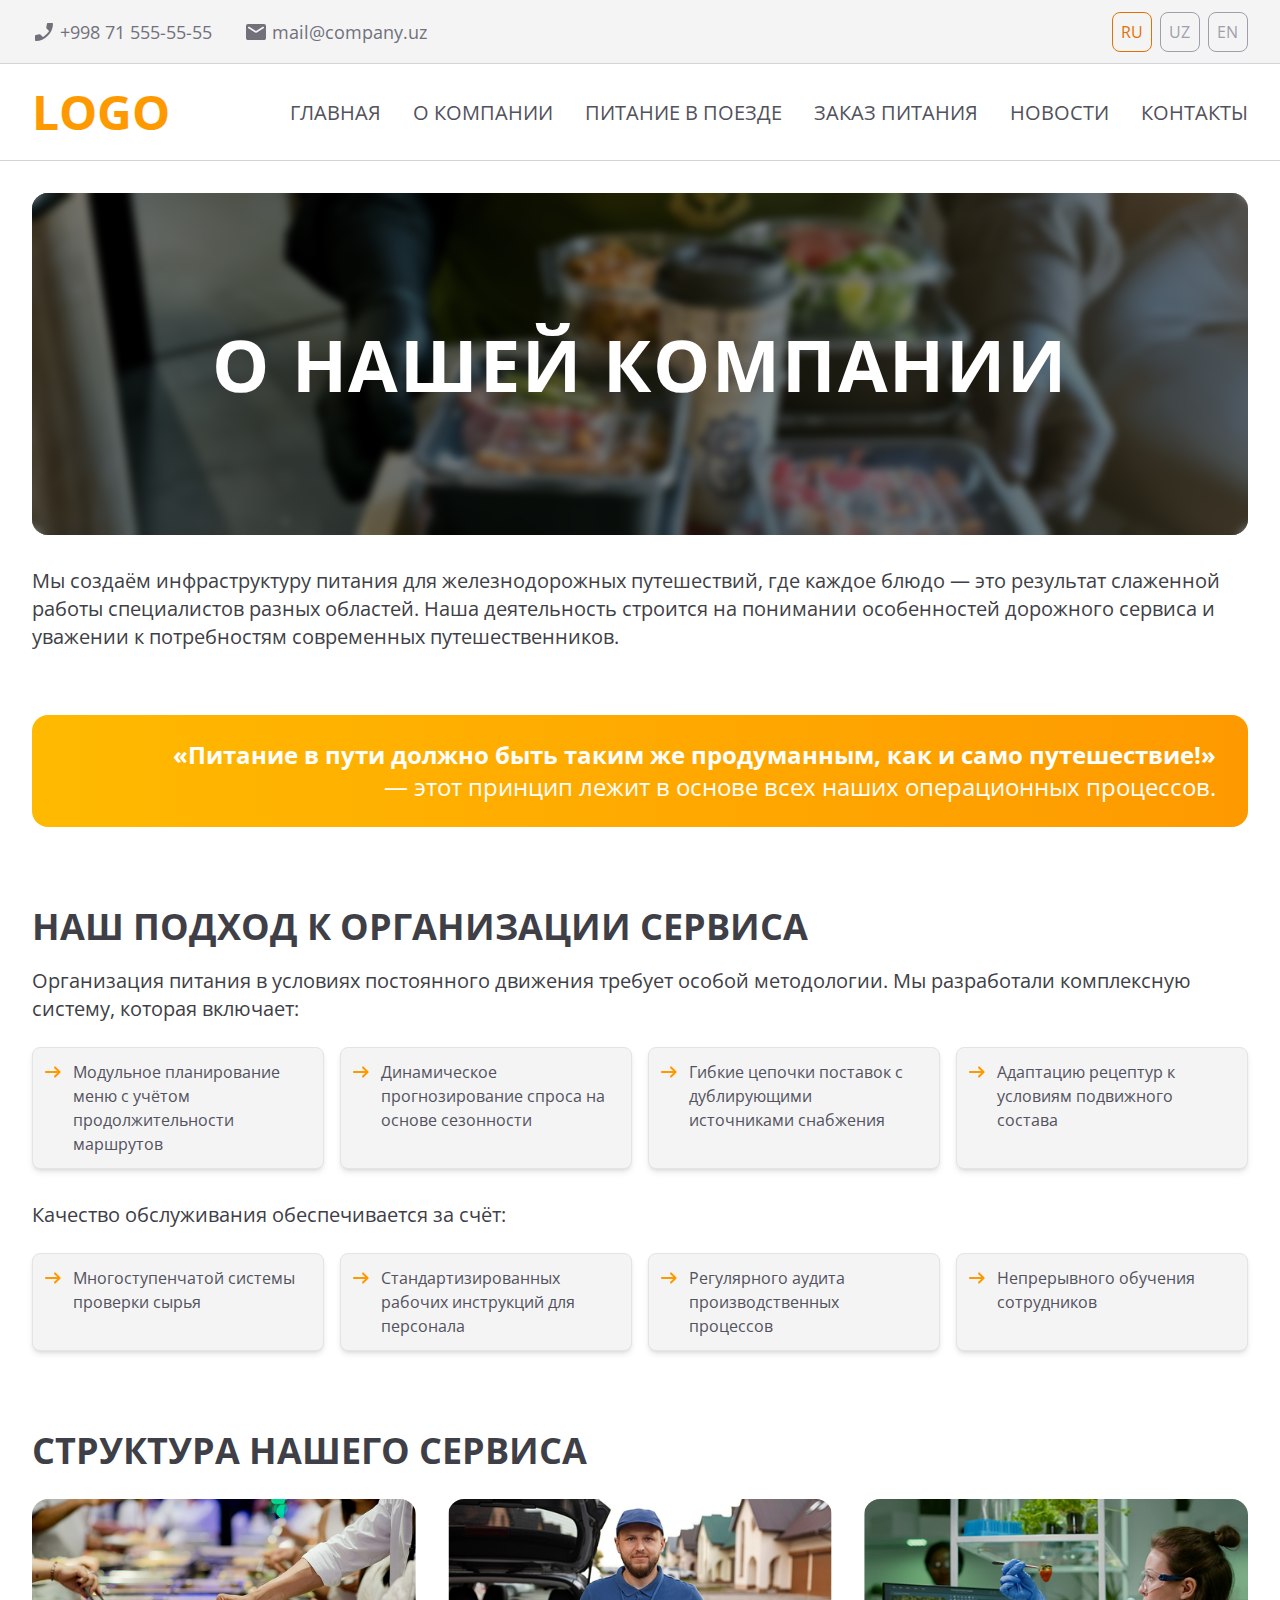
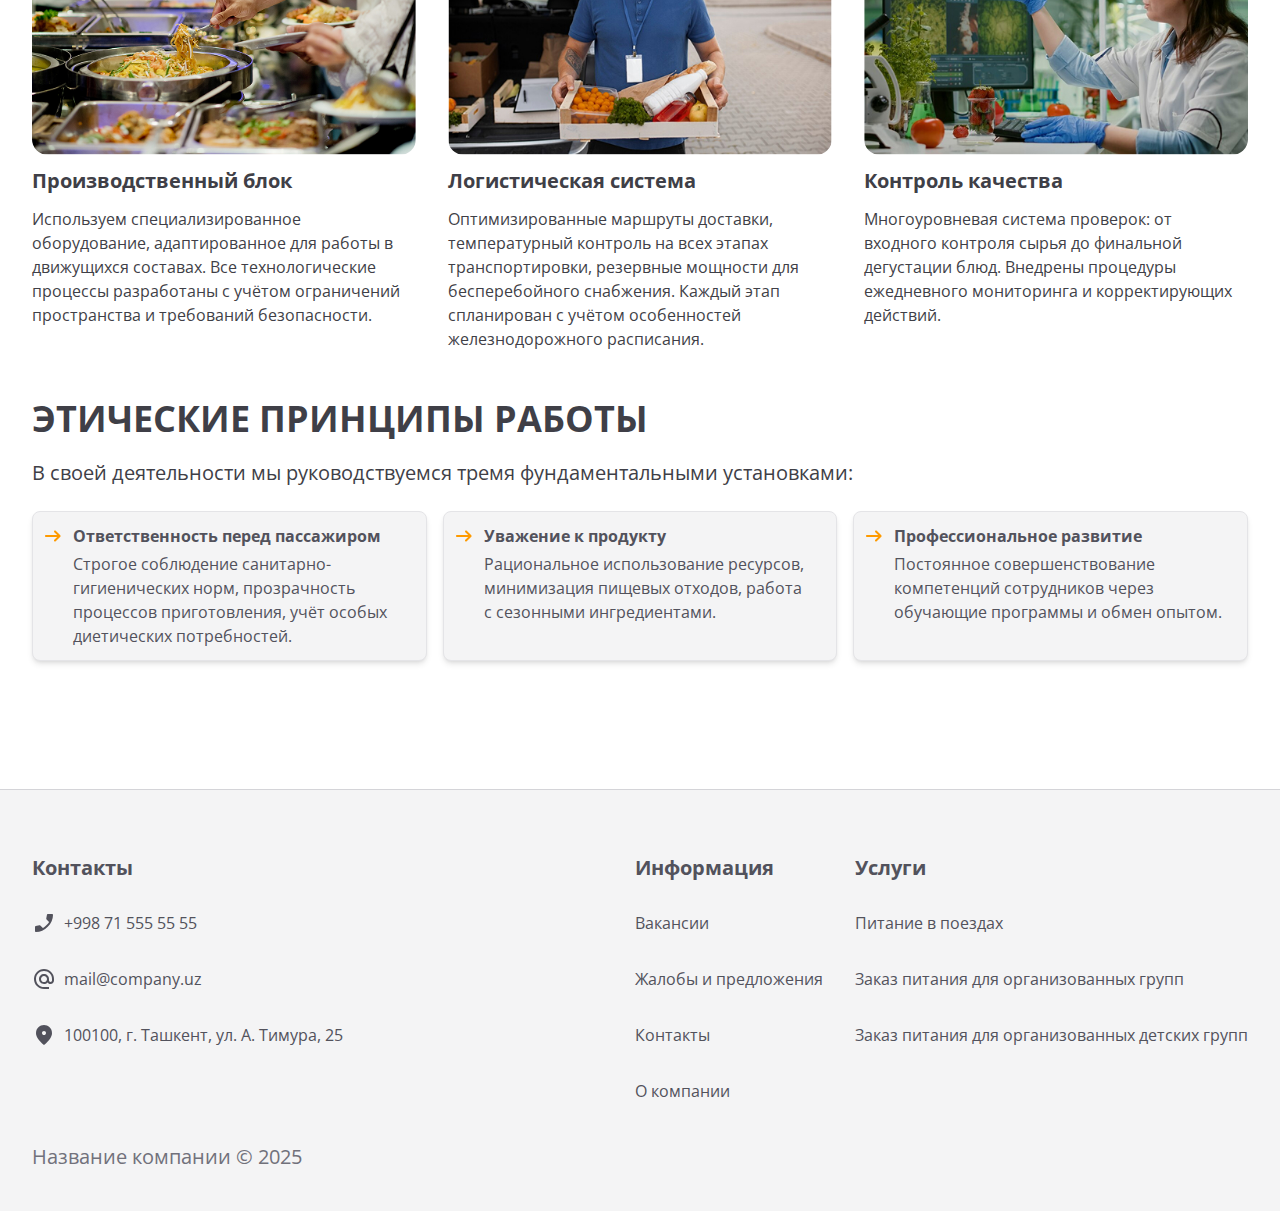
==== commit cba6f5d7: "Правки" ====
--- a/about.html
+++ b/about.html
@@ -9,8 +9,8 @@
     <link href="https://fonts.googleapis.com/css2?family=Open+Sans:ital,wght@0,300..800;1,300..800&family=PT+Mono&display=swap" rel="stylesheet">
     <script src="/public/sprite.svg" type="image/svg+xml"></script>
     <title>Питание в поезде</title>
-  <script type="module" crossorigin src="/assets/main-7ehjXlUN.js"></script>
-  <link rel="stylesheet" crossorigin href="/assets/main-BdplvGp3.css">
+  <script type="module" crossorigin src="/assets/main-DNbWLvC2.js"></script>
+  <link rel="stylesheet" crossorigin href="/assets/main-N9SVwrSH.css">
 </head>
   <body>
     <div class="w-full h-16 bg-zinc-100 border-b border-zinc-300 justify-center items-center flex">
@@ -77,25 +77,25 @@
                 <div class="banner aspect-[2/1] lg:aspect-[32/9]">
                     <img src="/media/about-banner.jpg" alt="" class="banner-img">
                     <div class="backdrop-blur-xs bg-[rgba(0,0,0,0.5)] absolute top-0 left-0 z-10 w-full h-full"></div>
-                    <h1 class="banner-title text-center text-white text-4xl md:text-7xl font-bold uppercase tracking-[2.50px] z-20 px-4">О нашей компании</h1>
+                    <h1 class="banner-title text-center text-white text-4xl md:text-7xl font-bold uppercase tracking-wide z-20 px-4">О нашей компании</h1>
                 </div>
             </header>
             <p class="text-xl leading-7 mt-8 mb-16">Мы создаём инфраструктуру питания для железнодорожных путешествий, где каждое блюдо — это результат слаженной работы специалистов разных областей. Наша деятельность строится на понимании особенностей дорожного сервиса и уважении к потребностям современных путешественников.</p>
             <blockquote class="px-8 py-6 bg-gradient-to-r from-amber-400 to-amber-500 rounded-2xl flex-col justify-center items-center gap-4 flex">
-                <p class="self-stretch text-right text-white text-2xl leading-loose"><strong>«Питание в пути должно быть таким же продуманным, как и само путешествие!»</strong><br /> — этот принцип лежит в основе всех наших операционных процессов.</p>
+                <p class="self-stretch text-right text-white text-2xl"><strong>«Питание в пути должно быть таким же продуманным, как и само путешествие!»</strong><br /> — этот принцип лежит в основе всех наших операционных процессов.</p>
             </blockquote>
 
             <div class="py-8">
                 <h2 class="text-zinc-700 text-4xl font-bold uppercase mt-12 pb-5">Наш подход к организации сервиса</h2>
                   <p class="text-zinc-700 text-xl font-normal leading-7 mb-6">Организация питания в условиях постоянного движения требует особой методологии. Мы разработали комплексную систему, которая включает:</p>
-                <div class="gap-4 grid grid-cols-2 lg:grid-cols-4 items-stretch">
+                <div class="gap-4 grid grid-cols-1 md:grid-cols-2 lg:grid-cols-4 items-stretch">
                     
                     
                         <div class="pl-2 pr-6 py-3 bg-zinc-100 rounded-lg shadow-[0px_2px_4px_-2px_rgba(0,0,0,0.10)] shadow-md border border-zinc-200 justify-start items-start gap-2 flex overflow-hidden">
     <svg width="24" height="24" viewBox="0 0 24 24" fill="none" xmlns="http://www.w3.org/2000/svg" class="text-amber-500 shrink-0">
         <use xlink:href="#material-symbols:arrow-right-alt-rounded"></use>
     </svg>
-    <div>
+    <div class="w-full">
         
         <p class="text-zinc-600 text-base font-normal leading-normal">Модульное планирование меню с учётом продолжительности маршрутов</p>
     </div>
@@ -105,7 +105,7 @@
     <svg width="24" height="24" viewBox="0 0 24 24" fill="none" xmlns="http://www.w3.org/2000/svg" class="text-amber-500 shrink-0">
         <use xlink:href="#material-symbols:arrow-right-alt-rounded"></use>
     </svg>
-    <div>
+    <div class="w-full">
         
         <p class="text-zinc-600 text-base font-normal leading-normal">Динамическое прогнозирование спроса на основе сезонности</p>
     </div>
@@ -115,7 +115,7 @@
     <svg width="24" height="24" viewBox="0 0 24 24" fill="none" xmlns="http://www.w3.org/2000/svg" class="text-amber-500 shrink-0">
         <use xlink:href="#material-symbols:arrow-right-alt-rounded"></use>
     </svg>
-    <div>
+    <div class="w-full">
         
         <p class="text-zinc-600 text-base font-normal leading-normal">Гибкие цепочки поставок с дублирующими источниками снабжения</p>
     </div>
@@ -125,7 +125,7 @@
     <svg width="24" height="24" viewBox="0 0 24 24" fill="none" xmlns="http://www.w3.org/2000/svg" class="text-amber-500 shrink-0">
         <use xlink:href="#material-symbols:arrow-right-alt-rounded"></use>
     </svg>
-    <div>
+    <div class="w-full">
         
         <p class="text-zinc-600 text-base font-normal leading-normal">Адаптацию рецептур к условиям подвижного состава</p>
     </div>
@@ -133,14 +133,14 @@
                     
                 </div>
                 <p class="text-zinc-700 text-xl font-normal leading-7 mt-8 mb-6">Качество обслуживания обеспечивается за счёт:</p>
-                <div class="gap-4 grid grid-cols-2 lg:grid-cols-4 items-stretch">
+                <div class="gap-4 grid grid-cols-1 md:grid-cols-2 lg:grid-cols-4 items-stretch">
                     
                     
                         <div class="pl-2 pr-6 py-3 bg-zinc-100 rounded-lg shadow-[0px_2px_4px_-2px_rgba(0,0,0,0.10)] shadow-md border border-zinc-200 justify-start items-start gap-2 flex overflow-hidden">
     <svg width="24" height="24" viewBox="0 0 24 24" fill="none" xmlns="http://www.w3.org/2000/svg" class="text-amber-500 shrink-0">
         <use xlink:href="#material-symbols:arrow-right-alt-rounded"></use>
     </svg>
-    <div>
+    <div class="w-full">
         
         <p class="text-zinc-600 text-base font-normal leading-normal">Многоступенчатой системы проверки сырья</p>
     </div>
@@ -150,7 +150,7 @@
     <svg width="24" height="24" viewBox="0 0 24 24" fill="none" xmlns="http://www.w3.org/2000/svg" class="text-amber-500 shrink-0">
         <use xlink:href="#material-symbols:arrow-right-alt-rounded"></use>
     </svg>
-    <div>
+    <div class="w-full">
         
         <p class="text-zinc-600 text-base font-normal leading-normal">Стандартизированных рабочих инструкций для персонала</p>
     </div>
@@ -160,7 +160,7 @@
     <svg width="24" height="24" viewBox="0 0 24 24" fill="none" xmlns="http://www.w3.org/2000/svg" class="text-amber-500 shrink-0">
         <use xlink:href="#material-symbols:arrow-right-alt-rounded"></use>
     </svg>
-    <div>
+    <div class="w-full">
         
         <p class="text-zinc-600 text-base font-normal leading-normal">Регулярного аудита производственных процессов</p>
     </div>
@@ -170,7 +170,7 @@
     <svg width="24" height="24" viewBox="0 0 24 24" fill="none" xmlns="http://www.w3.org/2000/svg" class="text-amber-500 shrink-0">
         <use xlink:href="#material-symbols:arrow-right-alt-rounded"></use>
     </svg>
-    <div>
+    <div class="w-full">
         
         <p class="text-zinc-600 text-base font-normal leading-normal">Непрерывного обучения сотрудников</p>
     </div>
@@ -204,14 +204,14 @@
             </div>
             <h2 class="self-stretch text-4xl font-bold uppercase mt-12 mb-5">Этические принципы работы</h2>
             <p class="self-stretch text-xl font-normal leading-7 mb-6">В своей деятельности мы руководствуемся тремя фундаментальными установками:</p>
-            <div class="gap-4 grid grid-cols-2 lg:grid-cols-3 items-stretch">
+            <div class="gap-4 grid grid-cols-1 md:grid-cols-2 lg:grid-cols-3 items-stretch">
                 
                 
                     <div class="pl-2 pr-6 py-3 bg-zinc-100 rounded-lg shadow-[0px_2px_4px_-2px_rgba(0,0,0,0.10)] shadow-md border border-zinc-200 justify-start items-start gap-2 flex overflow-hidden">
     <svg width="24" height="24" viewBox="0 0 24 24" fill="none" xmlns="http://www.w3.org/2000/svg" class="text-amber-500 shrink-0">
         <use xlink:href="#material-symbols:arrow-right-alt-rounded"></use>
     </svg>
-    <div>
+    <div class="w-full">
         
         <h2 class="text-zinc-600 text-base font-bold leading-normal mb-1">Ответственность перед пассажиром</h2>
         
@@ -223,7 +223,7 @@
     <svg width="24" height="24" viewBox="0 0 24 24" fill="none" xmlns="http://www.w3.org/2000/svg" class="text-amber-500 shrink-0">
         <use xlink:href="#material-symbols:arrow-right-alt-rounded"></use>
     </svg>
-    <div>
+    <div class="w-full">
         
         <h2 class="text-zinc-600 text-base font-bold leading-normal mb-1">Уважение к продукту</h2>
         
@@ -235,7 +235,7 @@
     <svg width="24" height="24" viewBox="0 0 24 24" fill="none" xmlns="http://www.w3.org/2000/svg" class="text-amber-500 shrink-0">
         <use xlink:href="#material-symbols:arrow-right-alt-rounded"></use>
     </svg>
-    <div>
+    <div class="w-full">
         
         <h2 class="text-zinc-600 text-base font-bold leading-normal mb-1">Профессиональное развитие</h2>
         
@@ -648,7 +648,7 @@
     </div>
     <div class="w-full pt-16 pb-10 bg-zinc-100 border-t border-zinc-300 flex-col justify-center items-center gap-10 flex">
   <div class="container justify-start items-start gap-12 lg:gap-8 flex flex-col lg:flex-row">
-    <div class="grow shrink basis-0 flex-col justify-start items-start gap-[29px] flex">
+    <div class="grow shrink basis-0 flex-col justify-start items-start gap-[1.8125rem] flex">
       <div class="text-zinc-600 text-xl font-bold leading-7">Контакты</div>
       <ul class="flex-col justify-start items-start gap-8 flex">
         
@@ -676,7 +676,7 @@
         
       </ul>
     </div>
-    <div class="xl:w-[440px] flex-col justify-start items-start gap-[29px] flex">
+    <div class="xl:max-w-[27.5rem] flex-col justify-start items-start gap-[1.8125rem] flex">
       <div class="text-zinc-600 text-xl font-bold leading-7">Информация</div>
         <ul class="flex-col justify-start items-start gap-8 flex">
           
@@ -699,7 +699,7 @@
           
         </ul>
       </div>
-      <div class="xl:w-[440px] flex-col justify-start items-start gap-[29px] flex">
+      <div class="xl:max-w-[27.5rem] flex-col justify-start items-start gap-[1.8125rem] flex">
         <div class="text-zinc-600 text-xl font-bold leading-7">Услуги</div>
         <ul class="flex-col justify-start items-start gap-8 flex">
           
--- a/assets/main-N9SVwrSH.css
+++ b/assets/main-N9SVwrSH.css
@@ -0,0 +1 @@
+/*! tailwindcss v4.0.8 | MIT License | https://tailwindcss.com */@layer theme{:root,:host{--font-sans:ui-sans-serif,system-ui,sans-serif,"Apple Color Emoji","Segoe UI Emoji","Segoe UI Symbol","Noto Color Emoji";--font-mono:"PT Mono","mono";--color-amber-50:oklch(.987 .022 95.277);--color-amber-300:oklch(.879 .169 91.605);--color-amber-400:oklch(.828 .189 84.429);--color-amber-500:oklch(.769 .188 70.08);--color-amber-600:oklch(.666 .179 58.318);--color-amber-700:oklch(.555 .163 48.998);--color-zinc-100:oklch(.967 .001 286.375);--color-zinc-200:oklch(.92 .004 286.32);--color-zinc-300:oklch(.871 .006 286.286);--color-zinc-400:oklch(.705 .015 286.067);--color-zinc-500:oklch(.552 .016 285.938);--color-zinc-600:oklch(.442 .017 285.786);--color-zinc-700:oklch(.37 .013 285.805);--color-zinc-800:oklch(.274 .006 286.033);--color-black:#000;--color-white:#fff;--spacing:.25rem;--text-sm:.875rem;--text-sm--line-height:calc(1.25/.875);--text-base:1rem;--text-base--line-height: 1.5 ;--text-lg:1.125rem;--text-lg--line-height:calc(1.75/1.125);--text-xl:1.25rem;--text-xl--line-height:calc(1.75/1.25);--text-2xl:1.5rem;--text-2xl--line-height:calc(2/1.5);--text-3xl:1.875rem;--text-3xl--line-height: 1.2 ;--text-4xl:2.25rem;--text-4xl--line-height:calc(2.5/2.25);--text-5xl:3rem;--text-5xl--line-height:1;--text-6xl:3.75rem;--text-6xl--line-height:1;--text-7xl:4.5rem;--text-7xl--line-height:1;--font-weight-normal:400;--font-weight-semibold:600;--font-weight-bold:700;--tracking-wide:.025em;--tracking-widest:.1em;--leading-tight:1.25;--leading-normal:1.5;--leading-loose:2;--radius-lg:.5rem;--radius-xl:.75rem;--radius-2xl:1rem;--blur-xs:4px;--aspect-video:16/9;--default-transition-duration:.15s;--default-transition-timing-function:cubic-bezier(.4,0,.2,1);--default-font-family:var(--font-sans);--default-font-feature-settings:var(--font-sans--font-feature-settings);--default-font-variation-settings:var(--font-sans--font-variation-settings);--default-mono-font-family:var(--font-mono);--default-mono-font-feature-settings:var(--font-mono--font-feature-settings);--default-mono-font-variation-settings:var(--font-mono--font-variation-settings);--font-body:"Open Sans","sans-serif"}}@layer base{*,:after,:before,::backdrop{box-sizing:border-box;border:0 solid;margin:0;padding:0}::file-selector-button{box-sizing:border-box;border:0 solid;margin:0;padding:0}html,:host{-webkit-text-size-adjust:100%;-moz-tab-size:4;tab-size:4;line-height:1.5;font-family:var(--default-font-family,ui-sans-serif,system-ui,sans-serif,"Apple Color Emoji","Segoe UI Emoji","Segoe UI Symbol","Noto Color Emoji");font-feature-settings:var(--default-font-feature-settings,normal);font-variation-settings:var(--default-font-variation-settings,normal);-webkit-tap-highlight-color:transparent}body{line-height:inherit}hr{height:0;color:inherit;border-top-width:1px}abbr:where([title]){-webkit-text-decoration:underline dotted;text-decoration:underline dotted}h1,h2,h3,h4,h5,h6{font-size:inherit;font-weight:inherit}a{color:inherit;-webkit-text-decoration:inherit;text-decoration:inherit}b,strong{font-weight:bolder}code,kbd,samp,pre{font-family:var(--default-mono-font-family,ui-monospace,SFMono-Regular,Menlo,Monaco,Consolas,"Liberation Mono","Courier New",monospace);font-feature-settings:var(--default-mono-font-feature-settings,normal);font-variation-settings:var(--default-mono-font-variation-settings,normal);font-size:1em}small{font-size:80%}sub,sup{vertical-align:baseline;font-size:75%;line-height:0;position:relative}sub{bottom:-.25em}sup{top:-.5em}table{text-indent:0;border-color:inherit;border-collapse:collapse}:-moz-focusring{outline:auto}progress{vertical-align:baseline}summary{display:list-item}ol,ul,menu{list-style:none}img,svg,video,canvas,audio,iframe,embed,object{vertical-align:middle;display:block}img,video{max-width:100%;height:auto}button,input,select,optgroup,textarea{font:inherit;font-feature-settings:inherit;font-variation-settings:inherit;letter-spacing:inherit;color:inherit;opacity:1;background-color:#0000;border-radius:0}::file-selector-button{font:inherit;font-feature-settings:inherit;font-variation-settings:inherit;letter-spacing:inherit;color:inherit;opacity:1;background-color:#0000;border-radius:0}:where(select:is([multiple],[size])) optgroup{font-weight:bolder}:where(select:is([multiple],[size])) optgroup option{padding-inline-start:20px}::file-selector-button{margin-inline-end:4px}::placeholder{opacity:1;color:color-mix(in oklab,currentColor 50%,transparent)}textarea{resize:vertical}::-webkit-search-decoration{-webkit-appearance:none}::-webkit-date-and-time-value{min-height:1lh;text-align:inherit}::-webkit-datetime-edit{display:inline-flex}::-webkit-datetime-edit-fields-wrapper{padding:0}::-webkit-datetime-edit{padding-block:0}::-webkit-datetime-edit-year-field{padding-block:0}::-webkit-datetime-edit-month-field{padding-block:0}::-webkit-datetime-edit-day-field{padding-block:0}::-webkit-datetime-edit-hour-field{padding-block:0}::-webkit-datetime-edit-minute-field{padding-block:0}::-webkit-datetime-edit-second-field{padding-block:0}::-webkit-datetime-edit-millisecond-field{padding-block:0}::-webkit-datetime-edit-meridiem-field{padding-block:0}:-moz-ui-invalid{box-shadow:none}button,input:where([type=button],[type=reset],[type=submit]){-webkit-appearance:button;-moz-appearance:button;appearance:button}::file-selector-button{-webkit-appearance:button;-moz-appearance:button;appearance:button}::-webkit-inner-spin-button{height:auto}::-webkit-outer-spin-button{height:auto}[hidden]:where(:not([hidden=until-found])){display:none!important}}@layer components;@layer utilities{.absolute{position:absolute}.relative{position:relative}.sticky{position:sticky}.top-0{top:calc(var(--spacing)*0)}.top-24{top:calc(var(--spacing)*24)}.top-\[-9\.5rem\]{top:-9.5rem}.top-\[-10\.375rem\]{top:-10.375rem}.left-0{left:calc(var(--spacing)*0)}.left-\[-0\.5rem\]{left:-.5rem}.left-\[50\%\]{left:50%}.z-10{z-index:10}.z-20{z-index:20}.z-30{z-index:30}.container{width:100%}@media (width>=40rem){.container{max-width:40rem}}@media (width>=48rem){.container{max-width:48rem}}@media (width>=64rem){.container{max-width:64rem}}@media (width>=80rem){.container{max-width:80rem}}@media (width>=96rem){.container{max-width:96rem}}.mt-3{margin-top:calc(var(--spacing)*3)}.mt-8{margin-top:calc(var(--spacing)*8)}.mt-12{margin-top:calc(var(--spacing)*12)}.mr-2{margin-right:calc(var(--spacing)*2)}.mb-1{margin-bottom:calc(var(--spacing)*1)}.mb-3{margin-bottom:calc(var(--spacing)*3)}.mb-4{margin-bottom:calc(var(--spacing)*4)}.mb-5{margin-bottom:calc(var(--spacing)*5)}.mb-6{margin-bottom:calc(var(--spacing)*6)}.mb-7{margin-bottom:calc(var(--spacing)*7)}.mb-12{margin-bottom:calc(var(--spacing)*12)}.mb-16{margin-bottom:calc(var(--spacing)*16)}.ml-\[-3\.875rem\]{margin-left:-3.875rem}.ml-\[-3rem\]{margin-left:-3rem}.block{display:block}.flex{display:flex}.grid{display:grid}.hidden{display:none}.inline-flex{display:inline-flex}.table{display:table}.aspect-\[2\/1\]{aspect-ratio:2}.aspect-\[3\/2\]{aspect-ratio:3/2}.aspect-\[3\/4\]{aspect-ratio:3/4}.aspect-\[4\/3\]{aspect-ratio:4/3}.aspect-\[9\/16\]{aspect-ratio:9/16}.aspect-\[21\/9\]{aspect-ratio:21/9}.aspect-video{aspect-ratio:var(--aspect-video)}.h-5{height:calc(var(--spacing)*5)}.h-6{height:calc(var(--spacing)*6)}.h-7{height:calc(var(--spacing)*7)}.h-8{height:calc(var(--spacing)*8)}.h-10{height:calc(var(--spacing)*10)}.h-12{height:calc(var(--spacing)*12)}.h-14{height:calc(var(--spacing)*14)}.h-16{height:calc(var(--spacing)*16)}.h-20{height:calc(var(--spacing)*20)}.h-\[3\.75rem\]{height:3.75rem}.h-\[23\.5rem\]{height:23.5rem}.h-\[29\.5rem\]{height:29.5rem}.h-\[115px\]{height:115px}.h-full{height:100%}.min-h-\[52\.5rem\]{min-height:52.5rem}.w-5{width:calc(var(--spacing)*5)}.w-6{width:calc(var(--spacing)*6)}.w-8{width:calc(var(--spacing)*8)}.w-10{width:calc(var(--spacing)*10)}.w-16{width:calc(var(--spacing)*16)}.w-72{width:calc(var(--spacing)*72)}.w-\[7\.8125rem\]{width:7.8125rem}.w-full{width:100%}.max-w-64{max-width:calc(var(--spacing)*64)}.max-w-\[36\.5625rem\]{max-width:36.5625rem}.max-w-\[46\.75rem\]{max-width:46.75rem}.max-w-\[56\.625rem\]{max-width:56.625rem}.max-w-full{max-width:100%}.flex-\[1_1_0\]{flex:1 1 0}.shrink{flex-shrink:1}.shrink-0{flex-shrink:0}.grow{flex-grow:1}.basis-0{flex-basis:calc(var(--spacing)*0)}.scale-x-\[-100\%\]{--tw-scale-x:-100%;scale:var(--tw-scale-x)var(--tw-scale-y)}.rotate-\[-15deg\]{rotate:-15deg}.rotate-\[-165deg\]{rotate:-165deg}.transform{transform:var(--tw-rotate-x)var(--tw-rotate-y)var(--tw-rotate-z)var(--tw-skew-x)var(--tw-skew-y)}.grid-cols-1{grid-template-columns:repeat(1,minmax(0,1fr))}.grid-cols-2{grid-template-columns:repeat(2,minmax(0,1fr))}.grid-cols-3{grid-template-columns:repeat(3,minmax(0,1fr))}.grid-rows-3{grid-template-rows:repeat(3,minmax(0,1fr))}.flex-col{flex-direction:column}.flex-col-reverse{flex-direction:column-reverse}.flex-nowrap{flex-wrap:nowrap}.flex-wrap{flex-wrap:wrap}.items-center{align-items:center}.items-end{align-items:flex-end}.items-start{align-items:flex-start}.items-stretch{align-items:stretch}.justify-between{justify-content:space-between}.justify-center{justify-content:center}.justify-end{justify-content:flex-end}.justify-start{justify-content:flex-start}.gap-1{gap:calc(var(--spacing)*1)}.gap-2{gap:calc(var(--spacing)*2)}.gap-2\.5{gap:calc(var(--spacing)*2.5)}.gap-3{gap:calc(var(--spacing)*3)}.gap-4{gap:calc(var(--spacing)*4)}.gap-6{gap:calc(var(--spacing)*6)}.gap-8{gap:calc(var(--spacing)*8)}.gap-10{gap:calc(var(--spacing)*10)}.gap-12{gap:calc(var(--spacing)*12)}.gap-\[1\.8125rem\]{gap:1.8125rem}.gap-y-4{row-gap:calc(var(--spacing)*4)}.self-stretch{align-self:stretch}.overflow-hidden{overflow:hidden}.overflow-visible{overflow:visible}.overflow-x-hidden{overflow-x:hidden}.rounded-2xl{border-radius:var(--radius-2xl)}.rounded-lg{border-radius:var(--radius-lg)}.rounded-xl{border-radius:var(--radius-xl)}.border{border-style:var(--tw-border-style);border-width:1px}.border-2{border-style:var(--tw-border-style);border-width:2px}.border-t{border-top-style:var(--tw-border-style);border-top-width:1px}.border-b{border-bottom-style:var(--tw-border-style);border-bottom-width:1px}.border-solid{--tw-border-style:solid;border-style:solid}.\!border-zinc-400{border-color:var(--color-zinc-400)!important}.border-white{border-color:var(--color-white)}.border-zinc-200{border-color:var(--color-zinc-200)}.border-zinc-300{border-color:var(--color-zinc-300)}.border-zinc-400{border-color:var(--color-zinc-400)}.bg-\[rgba\(0\,0\,0\,0\.3\)\]{background-color:#0000004d}.bg-\[rgba\(0\,0\,0\,0\.5\)\]{background-color:#00000080}.bg-amber-500{background-color:var(--color-amber-500)}.bg-black{background-color:var(--color-black)}.bg-white{background-color:var(--color-white)}.bg-zinc-100{background-color:var(--color-zinc-100)}.bg-zinc-200{background-color:var(--color-zinc-200)}.bg-zinc-700{background-color:var(--color-zinc-700)}.bg-gradient-to-r{--tw-gradient-position:to right in oklab;background-image:linear-gradient(var(--tw-gradient-stops))}.bg-\[url\(\'\/images\/stair-ring\.webp\'\)\]{background-image:url(/images/stair-ring.webp)}.bg-\[url\(\'\/images\/stair\.webp\'\)\]{background-image:url(/images/stair.webp)}.from-amber-400{--tw-gradient-from:var(--color-amber-400);--tw-gradient-stops:var(--tw-gradient-via-stops,var(--tw-gradient-position),var(--tw-gradient-from)var(--tw-gradient-from-position),var(--tw-gradient-to)var(--tw-gradient-to-position))}.to-amber-500{--tw-gradient-to:var(--color-amber-500);--tw-gradient-stops:var(--tw-gradient-via-stops,var(--tw-gradient-position),var(--tw-gradient-from)var(--tw-gradient-from-position),var(--tw-gradient-to)var(--tw-gradient-to-position))}.bg-contain{background-size:contain}.bg-center{background-position:50%}.bg-no-repeat{background-repeat:no-repeat}.fill-current{fill:currentColor}.object-cover{object-fit:cover}.p-2{padding:calc(var(--spacing)*2)}.p-3{padding:calc(var(--spacing)*3)}.p-4{padding:calc(var(--spacing)*4)}.px-4{padding-inline:calc(var(--spacing)*4)}.px-5{padding-inline:calc(var(--spacing)*5)}.px-6{padding-inline:calc(var(--spacing)*6)}.px-8{padding-inline:calc(var(--spacing)*8)}.py-3{padding-block:calc(var(--spacing)*3)}.py-4{padding-block:calc(var(--spacing)*4)}.py-6{padding-block:calc(var(--spacing)*6)}.py-8{padding-block:calc(var(--spacing)*8)}.py-11{padding-block:calc(var(--spacing)*11)}.py-16{padding-block:calc(var(--spacing)*16)}.py-\[3\.125rem\]{padding-block:3.125rem}.py-\[6\.25rem\]{padding-block:6.25rem}.pt-2{padding-top:calc(var(--spacing)*2)}.pt-6{padding-top:calc(var(--spacing)*6)}.pt-8{padding-top:calc(var(--spacing)*8)}.pt-12{padding-top:calc(var(--spacing)*12)}.pt-14{padding-top:calc(var(--spacing)*14)}.pt-16{padding-top:calc(var(--spacing)*16)}.pr-6{padding-right:calc(var(--spacing)*6)}.pb-4{padding-bottom:calc(var(--spacing)*4)}.pb-5{padding-bottom:calc(var(--spacing)*5)}.pb-6{padding-bottom:calc(var(--spacing)*6)}.pb-8{padding-bottom:calc(var(--spacing)*8)}.pb-10{padding-bottom:calc(var(--spacing)*10)}.pb-28{padding-bottom:calc(var(--spacing)*28)}.pb-32{padding-bottom:calc(var(--spacing)*32)}.pl-2{padding-left:calc(var(--spacing)*2)}.text-center{text-align:center}.text-right{text-align:right}.text-2xl{font-size:var(--text-2xl);line-height:var(--tw-leading,var(--text-2xl--line-height))}.text-3xl{font-size:var(--text-3xl);line-height:var(--tw-leading,var(--text-3xl--line-height))}.text-4xl{font-size:var(--text-4xl);line-height:var(--tw-leading,var(--text-4xl--line-height))}.text-5xl{font-size:var(--text-5xl);line-height:var(--tw-leading,var(--text-5xl--line-height))}.text-6xl{font-size:var(--text-6xl);line-height:var(--tw-leading,var(--text-6xl--line-height))}.text-base{font-size:var(--text-base);line-height:var(--tw-leading,var(--text-base--line-height))}.text-lg{font-size:var(--text-lg);line-height:var(--tw-leading,var(--text-lg--line-height))}.text-xl{font-size:var(--text-xl);line-height:var(--tw-leading,var(--text-xl--line-height))}.text-4xl\/\[130\%\]{font-size:var(--text-4xl);line-height:130%}.text-\[20px\]{font-size:20px}.text-\[48px\]{font-size:48px}.leading-7{--tw-leading:calc(var(--spacing)*7);line-height:calc(var(--spacing)*7)}.leading-\[5\%\]{--tw-leading:5%;line-height:5%}.leading-none{--tw-leading:1;line-height:1}.leading-normal{--tw-leading:var(--leading-normal);line-height:var(--leading-normal)}.leading-tight{--tw-leading:var(--leading-tight);line-height:var(--leading-tight)}.font-bold{--tw-font-weight:var(--font-weight-bold);font-weight:var(--font-weight-bold)}.font-normal{--tw-font-weight:var(--font-weight-normal);font-weight:var(--font-weight-normal)}.font-semibold{--tw-font-weight:var(--font-weight-semibold);font-weight:var(--font-weight-semibold)}.tracking-wide{--tw-tracking:var(--tracking-wide);letter-spacing:var(--tracking-wide)}.\!text-zinc-400{color:var(--color-zinc-400)!important}.text-amber-50{color:var(--color-amber-50)}.text-amber-300{color:var(--color-amber-300)}.text-amber-400{color:var(--color-amber-400)}.text-amber-500{color:var(--color-amber-500)}.text-white{color:var(--color-white)}.text-zinc-500{color:var(--color-zinc-500)}.text-zinc-600{color:var(--color-zinc-600)}.text-zinc-700{color:var(--color-zinc-700)}.text-zinc-800{color:var(--color-zinc-800)}.uppercase{text-transform:uppercase}.underline{text-decoration-line:underline}.opacity-0{opacity:0}.opacity-10{opacity:.1}.shadow-2xl{--tw-shadow:0 25px 50px -12px var(--tw-shadow-color,#00000040);box-shadow:var(--tw-inset-shadow),var(--tw-inset-ring-shadow),var(--tw-ring-offset-shadow),var(--tw-ring-shadow),var(--tw-shadow)}.shadow-\[0px_2px_4px_-2px_rgba\(0\,0\,0\,0\.10\)\]{--tw-shadow:0px 2px 4px -2px var(--tw-shadow-color,#0000001a);box-shadow:var(--tw-inset-shadow),var(--tw-inset-ring-shadow),var(--tw-ring-offset-shadow),var(--tw-ring-shadow),var(--tw-shadow)}.shadow-md{--tw-shadow:0 4px 6px -1px var(--tw-shadow-color,#0000001a),0 2px 4px -2px var(--tw-shadow-color,#0000001a);box-shadow:var(--tw-inset-shadow),var(--tw-inset-ring-shadow),var(--tw-ring-offset-shadow),var(--tw-ring-shadow),var(--tw-shadow)}.backdrop-blur-xs{--tw-backdrop-blur:blur(var(--blur-xs));-webkit-backdrop-filter:var(--tw-backdrop-blur,)var(--tw-backdrop-brightness,)var(--tw-backdrop-contrast,)var(--tw-backdrop-grayscale,)var(--tw-backdrop-hue-rotate,)var(--tw-backdrop-invert,)var(--tw-backdrop-opacity,)var(--tw-backdrop-saturate,)var(--tw-backdrop-sepia,);backdrop-filter:var(--tw-backdrop-blur,)var(--tw-backdrop-brightness,)var(--tw-backdrop-contrast,)var(--tw-backdrop-grayscale,)var(--tw-backdrop-hue-rotate,)var(--tw-backdrop-invert,)var(--tw-backdrop-opacity,)var(--tw-backdrop-saturate,)var(--tw-backdrop-sepia,)}.transition-all{transition-property:all;transition-timing-function:var(--tw-ease,var(--default-transition-timing-function));transition-duration:var(--tw-duration,var(--default-transition-duration))}@media (hover:hover){.group-hover\:ml-0:is(:where(.group):hover *){margin-left:calc(var(--spacing)*0)}.group-hover\:text-amber-600:is(:where(.group):hover *){color:var(--color-amber-600)}.group-hover\:opacity-100:is(:where(.group):hover *){opacity:1}.hover\:\!border-zinc-500:hover{border-color:var(--color-zinc-500)!important}.hover\:border-amber-600:hover{border-color:var(--color-amber-600)}.hover\:bg-amber-400:hover{background-color:var(--color-amber-400)}.hover\:\!text-zinc-500:hover{color:var(--color-zinc-500)!important}.hover\:text-amber-300:hover{color:var(--color-amber-300)}.hover\:text-amber-400:hover{color:var(--color-amber-400)}.hover\:text-amber-600:hover{color:var(--color-amber-600)}.hover\:underline:hover{text-decoration-line:underline}}.active\:\!border-zinc-600:active{border-color:var(--color-zinc-600)!important}.active\:border-amber-700:active{border-color:var(--color-amber-700)}.active\:bg-amber-600:active{background-color:var(--color-amber-600)}.active\:\!text-zinc-600:active{color:var(--color-zinc-600)!important}.active\:text-amber-500:active{color:var(--color-amber-500)}.active\:text-amber-600:active{color:var(--color-amber-600)}.active\:text-amber-700:active{color:var(--color-amber-700)}@media (width>=1842px){.min-\[1842px\]\:mr-\[-9\.25rem\]{margin-right:-9.25rem}.min-\[1842px\]\:shrink-0{flex-shrink:0}}@media (width>=40rem){.sm\:right-11{right:calc(var(--spacing)*11)}.sm\:right-14{right:calc(var(--spacing)*14)}.sm\:right-16{right:calc(var(--spacing)*16)}.sm\:self-end{align-self:flex-end}.sm\:self-start{align-self:flex-start}.sm\:text-5xl{font-size:var(--text-5xl);line-height:var(--tw-leading,var(--text-5xl--line-height))}.sm\:text-nowrap{text-wrap:nowrap}}@media (width>=48rem){.md\:flex{display:flex}.md\:grid-cols-2{grid-template-columns:repeat(2,minmax(0,1fr))}.md\:grid-cols-3{grid-template-columns:repeat(3,minmax(0,1fr))}.md\:flex-row{flex-direction:row}.md\:text-7xl{font-size:var(--text-7xl);line-height:var(--tw-leading,var(--text-7xl--line-height))}}@media (width>=64rem){.lg\:block{display:block}.lg\:flex{display:flex}.lg\:hidden{display:none}.lg\:aspect-\[32\/9\]{aspect-ratio:32/9}.lg\:h-5{height:calc(var(--spacing)*5)}.lg\:min-h-24{min-height:calc(var(--spacing)*24)}.lg\:max-w-\[37\.375rem\]{max-width:37.375rem}.lg\:max-w-\[48rem\]{max-width:48rem}.lg\:flex-\[1_1_0\]{flex:1 1 0}.lg\:grid-cols-3{grid-template-columns:repeat(3,minmax(0,1fr))}.lg\:grid-cols-4{grid-template-columns:repeat(4,minmax(0,1fr))}.lg\:flex-row{flex-direction:row}.lg\:justify-end{justify-content:flex-end}.lg\:gap-4{gap:calc(var(--spacing)*4)}.lg\:gap-8{gap:calc(var(--spacing)*8)}.lg\:px-4{padding-inline:calc(var(--spacing)*4)}.lg\:px-8{padding-inline:calc(var(--spacing)*8)}.lg\:py-0{padding-block:calc(var(--spacing)*0)}.lg\:py-8{padding-block:calc(var(--spacing)*8)}.lg\:pt-0{padding-top:calc(var(--spacing)*0)}.lg\:text-left{text-align:left}.lg\:text-right{text-align:right}.lg\:text-base{font-size:var(--text-base);line-height:var(--tw-leading,var(--text-base--line-height))}.lg\:text-5xl\/\[135\%\]{font-size:var(--text-5xl);line-height:135%}}@media (width>=80rem){.xl\:block{display:block}.xl\:aspect-\[3\/2\]{aspect-ratio:3/2}.xl\:aspect-auto{aspect-ratio:auto}.xl\:max-w-96{max-width:calc(var(--spacing)*96)}.xl\:max-w-\[27\.5rem\]{max-width:27.5rem}.xl\:grid-cols-5{grid-template-columns:repeat(5,minmax(0,1fr))}.xl\:grid-rows-\[repeat\(3\,minmax\(9rem\,auto\)\)\]{grid-template-rows:repeat(3,minmax(9rem,auto))}.xl\:flex-row{flex-direction:row}.xl\:gap-8{gap:calc(var(--spacing)*8)}.xl\:text-left{text-align:left}.xl\:text-5xl{font-size:var(--text-5xl);line-height:var(--tw-leading,var(--text-5xl--line-height))}.xl\:text-xl{font-size:var(--text-xl);line-height:var(--tw-leading,var(--text-xl--line-height))}}@media (width>=96rem){.\32xl\:max-w-\[46\.75rem\]{max-width:46.75rem}.\32xl\:text-2xl{font-size:var(--text-2xl);line-height:var(--tw-leading,var(--text-2xl--line-height))}.\32xl\:text-6xl{font-size:var(--text-6xl);line-height:var(--tw-leading,var(--text-6xl--line-height))}}}body{font-family:var(--font-body);color:var(--color-zinc-700)}.font-semibold{--tw-font-weight:var(--font-weight-semibold);font-weight:var(--font-weight-semibold)}.tracking-wide{--tw-tracking:var(--tracking-wide);letter-spacing:var(--tracking-wide)}.container{width:100%;max-width:100rem;padding-inline:calc(var(--spacing)*4)}@media (width>=64rem){.container{padding-inline:calc(var(--spacing)*8)}}.container-narrow{width:100%;max-width:80rem;padding-inline:calc(var(--spacing)*4)}@media (width>=64rem){.container-narrow{padding-inline:calc(var(--spacing)*8)}}.button{cursor:pointer;justify-content:center;align-items:center;gap:calc(var(--spacing)*4);border-radius:var(--radius-lg);border-style:var(--tw-border-style);background-color:var(--color-amber-400);padding-inline:calc(var(--spacing)*4);padding-block:calc(var(--spacing)*3);font-family:var(--font-body);font-size:var(--text-base);--tw-font-weight:var(--font-weight-bold);line-height:100%;font-weight:var(--font-weight-bold);--tw-tracking:var(--tracking-widest);letter-spacing:var(--tracking-widest);color:#ffffffe6;text-transform:uppercase;border-width:1px;display:flex}@media (hover:hover){.button:hover{background-color:var(--color-amber-300)}}.button:active{background-color:var(--color-amber-500)}.button-outline{cursor:pointer;justify-content:center;align-items:center;gap:calc(var(--spacing)*4);border-radius:var(--radius-lg);border-style:var(--tw-border-style);border-width:1px;border-color:var(--color-amber-600);padding-inline:calc(var(--spacing)*4);padding-block:calc(var(--spacing)*3);font-family:var(--font-body);font-size:var(--text-base);--tw-tracking:var(--tracking-wide);letter-spacing:var(--tracking-wide);color:var(--color-amber-600);text-transform:uppercase;line-height:100%;display:flex}@media (hover:hover){.button-outline:hover{border-color:var(--color-amber-400);color:var(--color-amber-400)}}.button-outline:active{border-color:var(--color-amber-600);color:var(--color-amber-600)}.button-outline-amber{cursor:pointer;justify-content:center;align-items:center;gap:calc(var(--spacing)*4);border-radius:var(--radius-lg);border-style:var(--tw-border-style);border-width:1px;border-color:var(--color-amber-600);padding-inline:calc(var(--spacing)*4);padding-block:calc(var(--spacing)*3);font-family:var(--font-body);font-size:var(--text-base);--tw-tracking:var(--tracking-wide);letter-spacing:var(--tracking-wide);color:var(--color-amber-600);text-transform:uppercase;line-height:100%;display:flex}@media (hover:hover){.button-outline-amber:hover{border-color:var(--color-amber-400);color:var(--color-amber-400)}}.button-outline-amber:active{border-color:var(--color-amber-600);color:var(--color-amber-600)}.table{border-collapse:collapse;border-style:var(--tw-border-style);border-width:1px;border-color:var(--color-zinc-300);width:100%}.table th{border-style:var(--tw-border-style);border-width:1px;border-color:var(--color-zinc-300);background-color:var(--color-zinc-100);padding-inline:calc(var(--spacing)*4);padding-block:calc(var(--spacing)*2);font-family:var(--font-mono);font-size:var(--text-sm);line-height:var(--tw-leading,var(--text-sm--line-height));--tw-font-weight:var(--font-weight-normal);font-weight:var(--font-weight-normal);color:var(--color-zinc-700)}.table td{border-style:var(--tw-border-style);border-width:1px;border-color:var(--color-zinc-300);padding-inline:calc(var(--spacing)*4);padding-block:calc(var(--spacing)*2);font-family:var(--font-mono);font-size:var(--text-sm);line-height:var(--tw-leading,var(--text-sm--line-height));--tw-font-weight:var(--font-weight-normal);font-weight:var(--font-weight-normal);color:var(--color-zinc-700)}.h1{margin-top:calc(var(--spacing)*12);margin-bottom:calc(var(--spacing)*6);font-size:var(--text-5xl);line-height:var(--tw-leading,var(--text-5xl--line-height));--tw-leading:62.4px;--tw-font-weight:var(--font-weight-bold);line-height:62.4px;font-weight:var(--font-weight-bold);color:var(--color-zinc-700);text-transform:uppercase}.h2{margin-top:calc(var(--spacing)*9);margin-bottom:calc(var(--spacing)*5);font-size:var(--text-4xl);line-height:var(--tw-leading,var(--text-4xl--line-height));--tw-leading:46.8px;--tw-font-weight:var(--font-weight-bold);line-height:46.8px;font-weight:var(--font-weight-bold);color:var(--color-zinc-700);text-transform:uppercase}.h3{margin-top:calc(var(--spacing)*8);margin-bottom:calc(var(--spacing)*4);font-size:var(--text-3xl);line-height:var(--tw-leading,var(--text-3xl--line-height));--tw-leading:39px;--tw-font-weight:var(--font-weight-bold);line-height:39px;font-weight:var(--font-weight-bold);color:var(--color-zinc-700);text-transform:uppercase}.h4{margin-top:calc(var(--spacing)*8);margin-bottom:calc(var(--spacing)*4);font-size:var(--text-3xl);line-height:var(--tw-leading,var(--text-3xl--line-height));--tw-leading:var(--leading-loose);line-height:var(--leading-loose);--tw-font-weight:var(--font-weight-normal);font-weight:var(--font-weight-normal);color:var(--color-zinc-700)}.h5{margin-top:calc(var(--spacing)*6);margin-bottom:calc(var(--spacing)*3);font-size:var(--text-xl);line-height:var(--tw-leading,var(--text-xl--line-height));--tw-leading:calc(var(--spacing)*7);line-height:calc(var(--spacing)*7);--tw-font-weight:var(--font-weight-normal);font-weight:var(--font-weight-normal);color:var(--color-zinc-700);text-transform:uppercase}.h6{margin-top:calc(var(--spacing)*5);margin-bottom:calc(var(--spacing)*2.5);font-size:var(--text-xl);line-height:var(--tw-leading,var(--text-xl--line-height));--tw-leading:calc(var(--spacing)*7);line-height:calc(var(--spacing)*7);--tw-font-weight:var(--font-weight-normal);font-weight:var(--font-weight-normal);color:var(--color-zinc-700);text-transform:uppercase}.p-large{margin-top:calc(var(--spacing)*4);margin-bottom:calc(var(--spacing)*4);font-size:var(--text-xl);line-height:var(--tw-leading,var(--text-xl--line-height));--tw-leading:calc(var(--spacing)*7);line-height:calc(var(--spacing)*7);--tw-font-weight:var(--font-weight-normal);font-weight:var(--font-weight-normal);color:var(--color-zinc-600)}.p{margin-top:calc(var(--spacing)*2);margin-bottom:calc(var(--spacing)*4);font-size:var(--text-base);line-height:var(--tw-leading,var(--text-base--line-height));--tw-leading:var(--leading-normal);line-height:var(--leading-normal);--tw-font-weight:var(--font-weight-normal);font-weight:var(--font-weight-normal);color:var(--color-zinc-700)}.hr{--tw-border-style:dashed;border-style:dashed}.blockquote{justify-content:flex-start;align-items:flex-start;gap:calc(var(--spacing)*8);border-radius:var(--radius-2xl);background-color:var(--color-zinc-100);padding:calc(var(--spacing)*6);display:inline-flex;overflow:hidden}.blockquote-icon{height:calc(var(--spacing)*8);width:calc(var(--spacing)*8);color:var(--color-zinc-300);flex-shrink:0}.blockquote-content{justify-content:flex-start;align-items:stretch;gap:calc(var(--spacing)*4);flex-direction:column;display:flex}.blockquote-text{font-size:var(--text-lg);line-height:var(--tw-leading,var(--text-lg--line-height));--tw-leading:calc(var(--spacing)*7);line-height:calc(var(--spacing)*7);--tw-font-weight:var(--font-weight-normal);font-weight:var(--font-weight-normal);color:var(--color-zinc-700)}.blockquote-author{text-align:right;font-size:var(--text-lg);line-height:var(--tw-leading,var(--text-lg--line-height));--tw-leading:calc(var(--spacing)*7);line-height:calc(var(--spacing)*7);--tw-font-weight:var(--font-weight-normal);font-weight:var(--font-weight-normal);color:var(--color-zinc-500)}.imageblock-img{object-fit:cover;border-radius:.25rem;width:100%}.imageblock-caption{margin-top:calc(var(--spacing)*2);margin-bottom:calc(var(--spacing)*4);font-size:var(--text-sm);line-height:var(--tw-leading,var(--text-sm--line-height));color:var(--color-zinc-500)}.banner{min-height:calc(var(--spacing)*32);border-radius:var(--radius-2xl);background-color:var(--color-black);justify-content:center;align-items:center;width:100%;display:flex;position:relative;overflow:hidden}.banner-img{top:calc(var(--spacing)*0);left:calc(var(--spacing)*0);z-index:0;object-fit:cover;width:100%;height:100%;position:absolute}@property --tw-scale-x{syntax:"*";inherits:false;initial-value:1}@property --tw-scale-y{syntax:"*";inherits:false;initial-value:1}@property --tw-scale-z{syntax:"*";inherits:false;initial-value:1}@property --tw-rotate-x{syntax:"*";inherits:false;initial-value:rotateX(0)}@property --tw-rotate-y{syntax:"*";inherits:false;initial-value:rotateY(0)}@property --tw-rotate-z{syntax:"*";inherits:false;initial-value:rotateZ(0)}@property --tw-skew-x{syntax:"*";inherits:false;initial-value:skewX(0)}@property --tw-skew-y{syntax:"*";inherits:false;initial-value:skewY(0)}@property --tw-border-style{syntax:"*";inherits:false;initial-value:solid}@property --tw-gradient-position{syntax:"*";inherits:false}@property --tw-gradient-from{syntax:"<color>";inherits:false;initial-value:#0000}@property --tw-gradient-via{syntax:"<color>";inherits:false;initial-value:#0000}@property --tw-gradient-to{syntax:"<color>";inherits:false;initial-value:#0000}@property --tw-gradient-stops{syntax:"*";inherits:false}@property --tw-gradient-via-stops{syntax:"*";inherits:false}@property --tw-gradient-from-position{syntax:"<length-percentage>";inherits:false;initial-value:0%}@property --tw-gradient-via-position{syntax:"<length-percentage>";inherits:false;initial-value:50%}@property --tw-gradient-to-position{syntax:"<length-percentage>";inherits:false;initial-value:100%}@property --tw-leading{syntax:"*";inherits:false}@property --tw-font-weight{syntax:"*";inherits:false}@property --tw-tracking{syntax:"*";inherits:false}@property --tw-shadow{syntax:"*";inherits:false;initial-value:0 0 #0000}@property --tw-shadow-color{syntax:"*";inherits:false}@property --tw-inset-shadow{syntax:"*";inherits:false;initial-value:0 0 #0000}@property --tw-inset-shadow-color{syntax:"*";inherits:false}@property --tw-ring-color{syntax:"*";inherits:false}@property --tw-ring-shadow{syntax:"*";inherits:false;initial-value:0 0 #0000}@property --tw-inset-ring-color{syntax:"*";inherits:false}@property --tw-inset-ring-shadow{syntax:"*";inherits:false;initial-value:0 0 #0000}@property --tw-ring-inset{syntax:"*";inherits:false}@property --tw-ring-offset-width{syntax:"<length>";inherits:false;initial-value:0}@property --tw-ring-offset-color{syntax:"*";inherits:false;initial-value:#fff}@property --tw-ring-offset-shadow{syntax:"*";inherits:false;initial-value:0 0 #0000}@property --tw-backdrop-blur{syntax:"*";inherits:false}@property --tw-backdrop-brightness{syntax:"*";inherits:false}@property --tw-backdrop-contrast{syntax:"*";inherits:false}@property --tw-backdrop-grayscale{syntax:"*";inherits:false}@property --tw-backdrop-hue-rotate{syntax:"*";inherits:false}@property --tw-backdrop-invert{syntax:"*";inherits:false}@property --tw-backdrop-opacity{syntax:"*";inherits:false}@property --tw-backdrop-saturate{syntax:"*";inherits:false}@property --tw-backdrop-sepia{syntax:"*";inherits:false}
